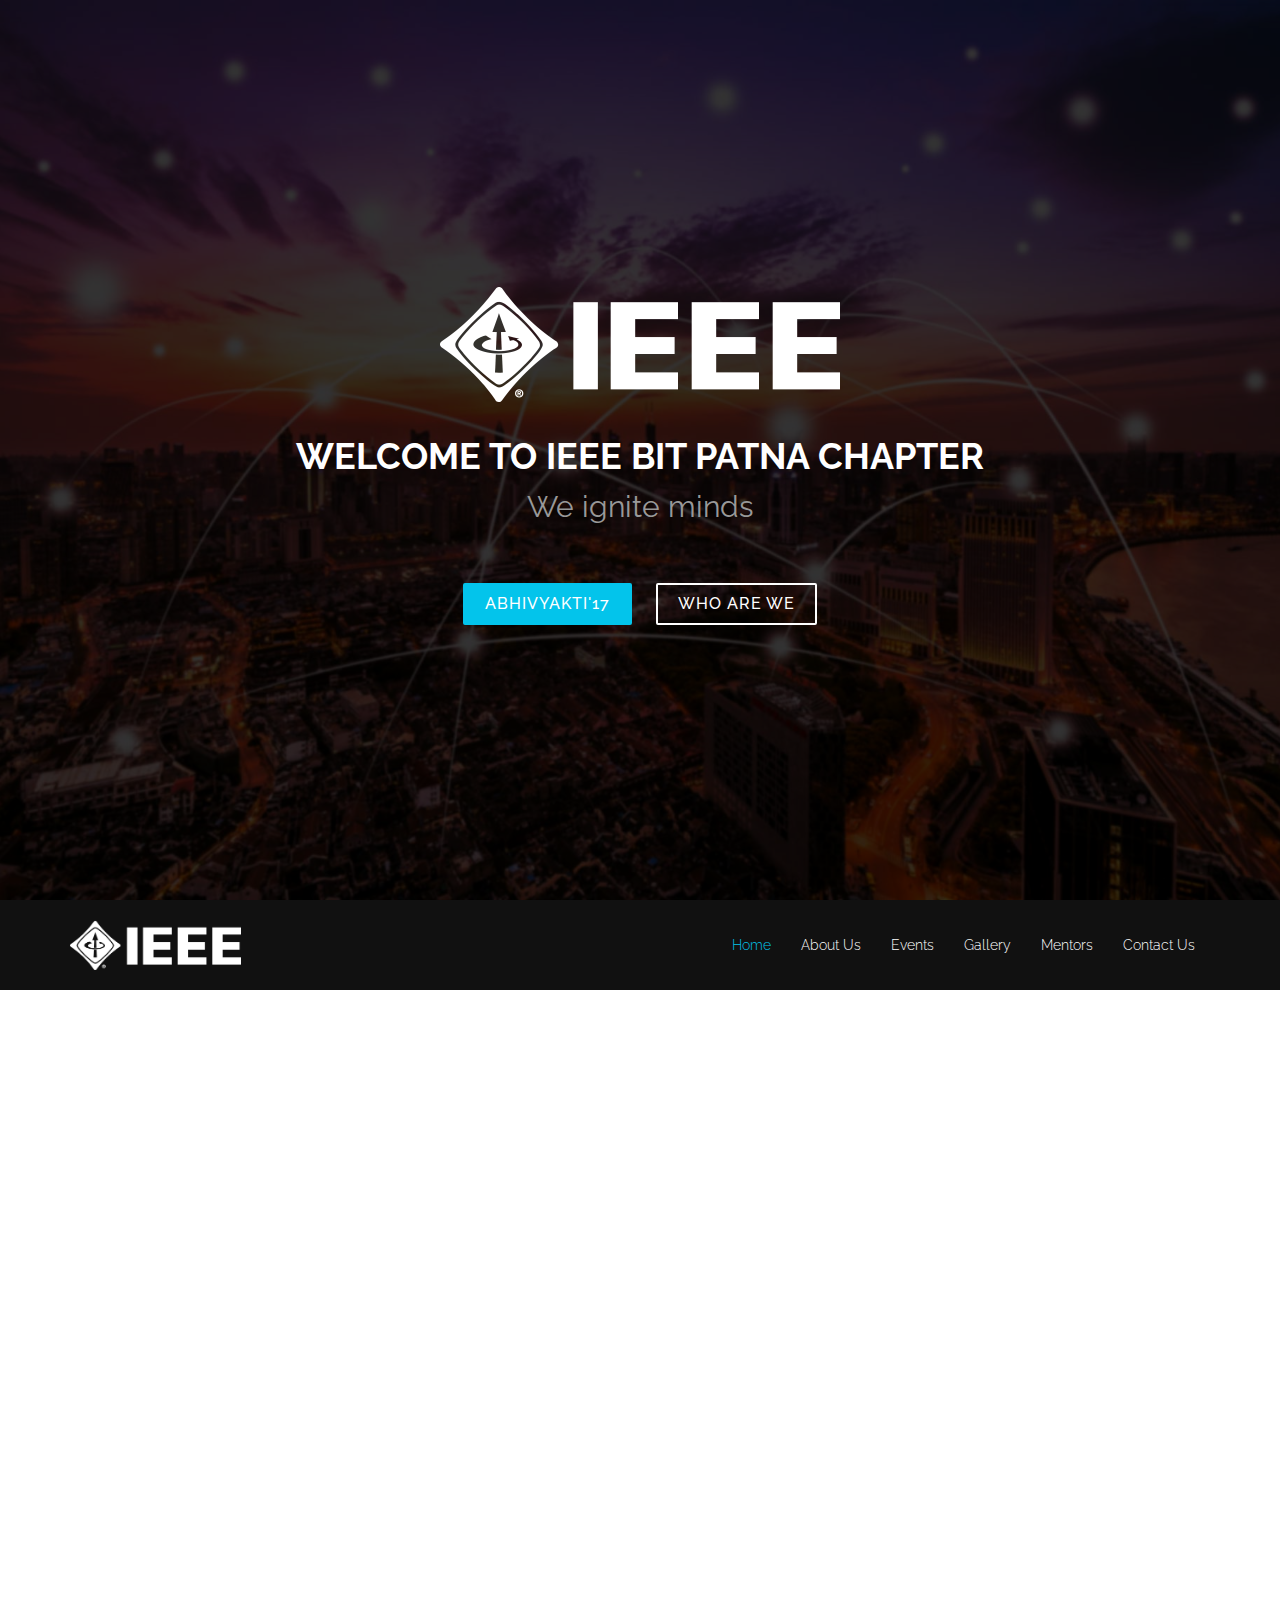
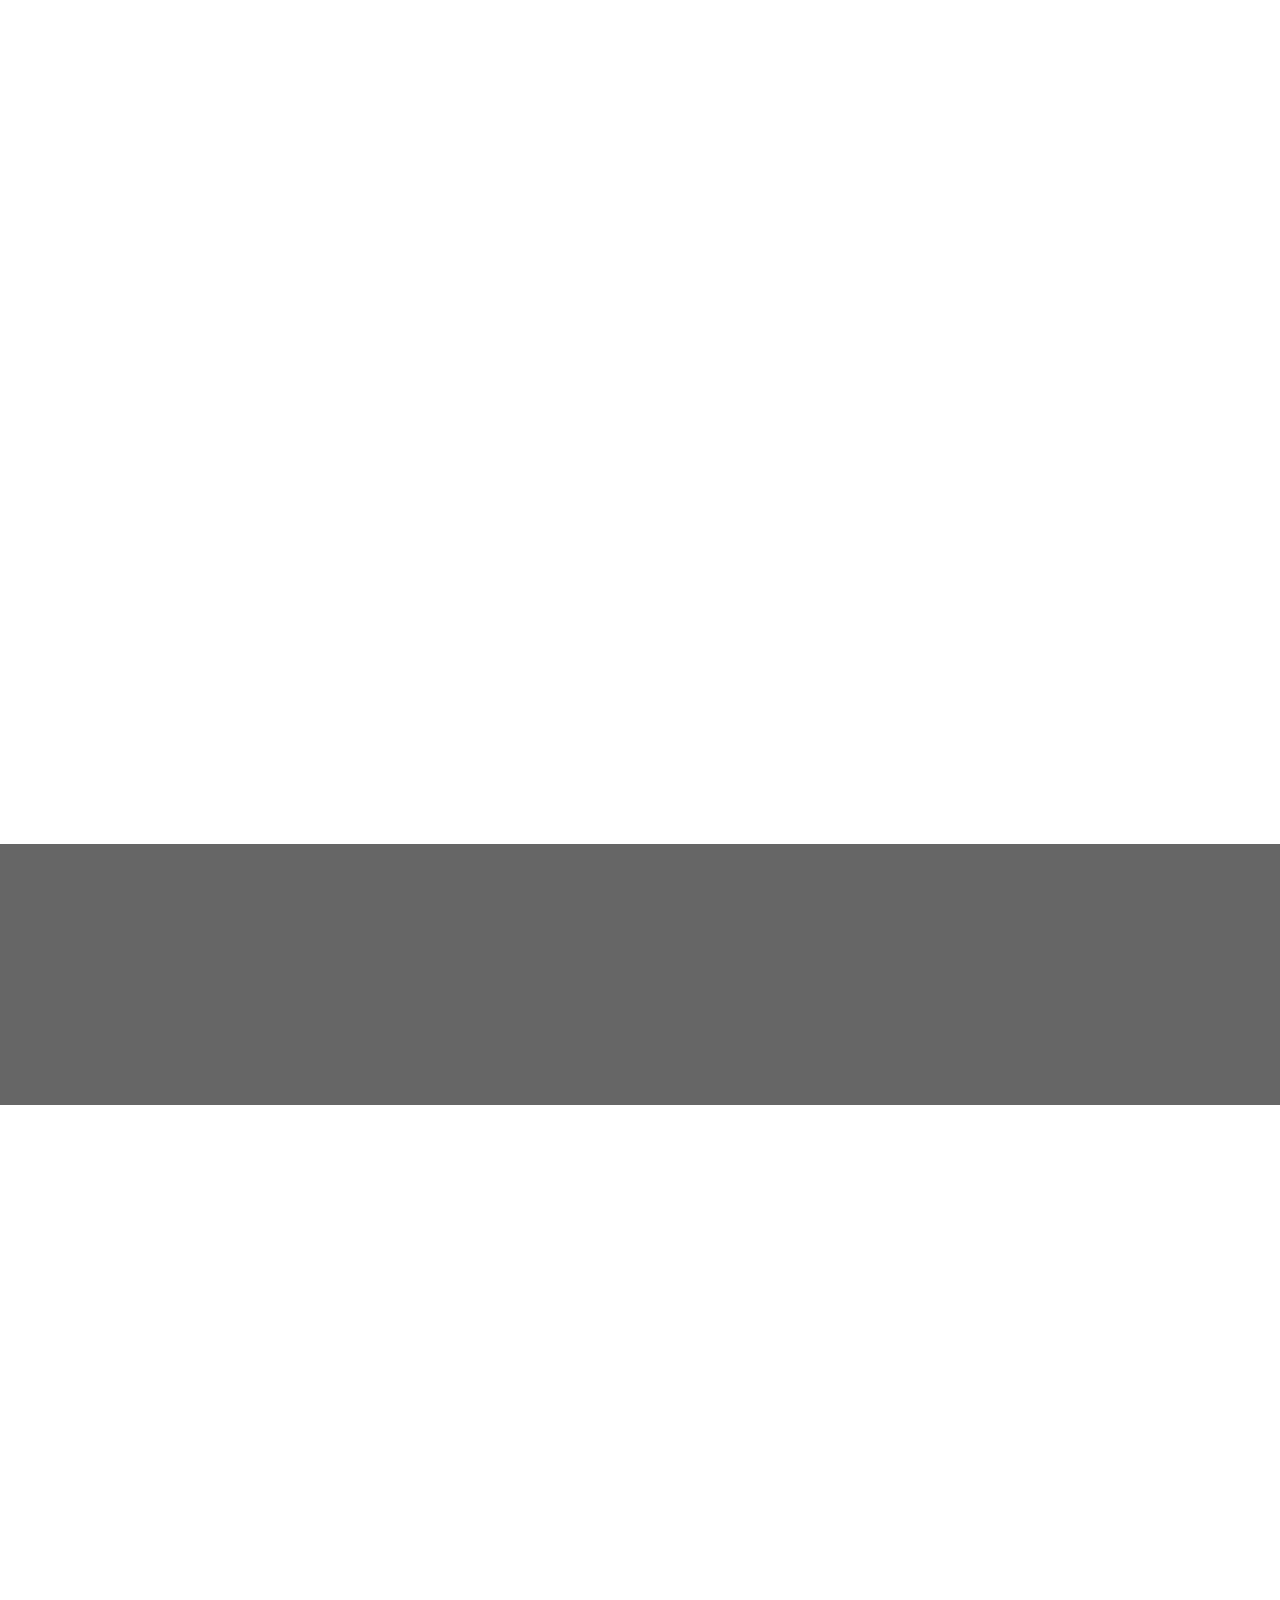
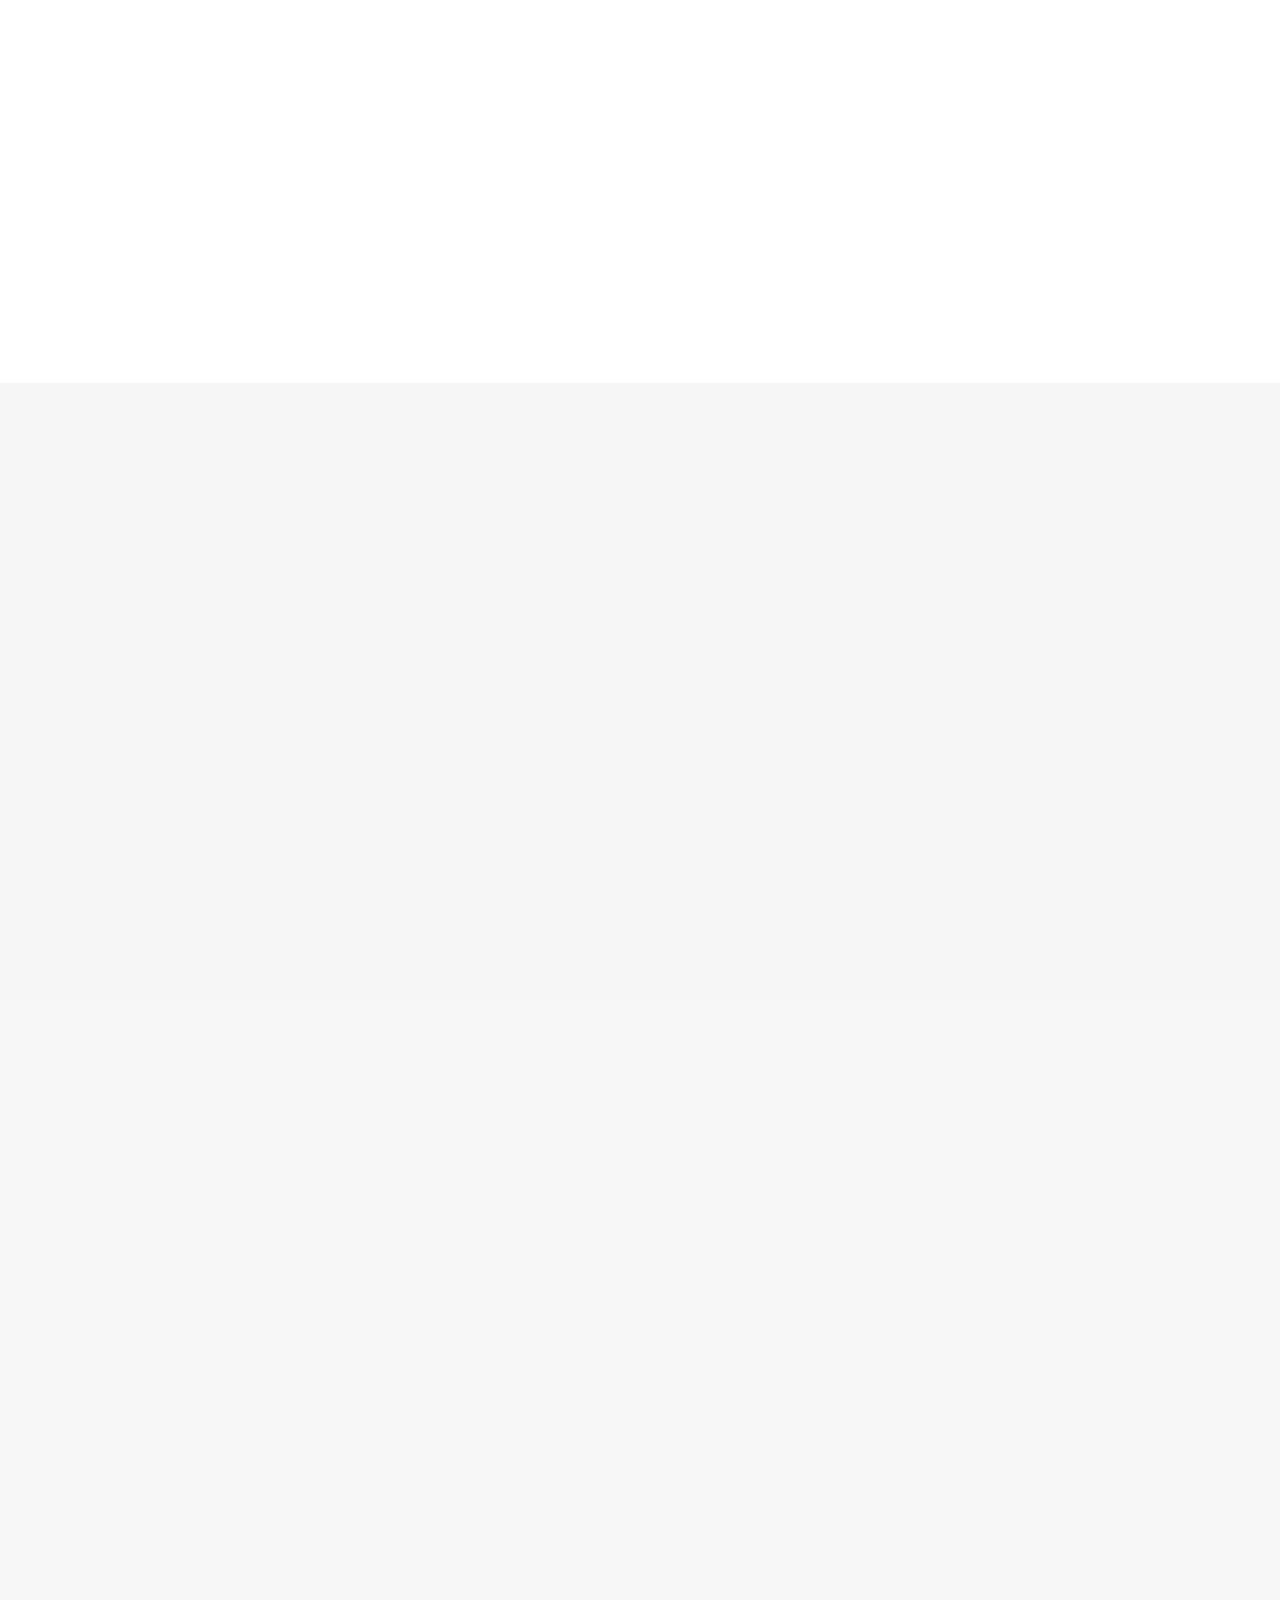
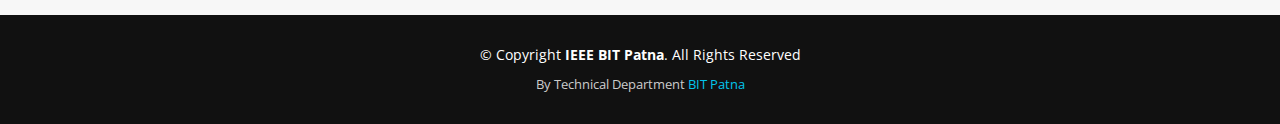
==== src/index.html @ c611e37e "Pre release IEEE website without database" ====
<!DOCTYPE html>
<html lang="en">
<head>
  <meta charset="utf-8">
  <title>IEEE BIT PATNA </title>
  <link rel='icon' href="img/bitlogo.png">
  <meta content="width=device-width, initial-scale=1.0" name="viewport">
  <meta content="" name="keywords">
  <meta content="" name="description">
    
  <meta property="og:title" content="">
  <meta property="og:image" content="">
  <meta property="og:url" content="">
  <meta property="og:site_name" content="">
  <meta property="og:description" content="">
  
  <meta name="twitter:card" content="summary">
  <meta name="twitter:site" content="">
  <meta name="twitter:title" content="">
  <meta name="twitter:description" content="">
  <meta name="twitter:image" content="">
  
  <link href="favicon.ico" rel="shortcut icon">
  
  <link href="https://fonts.googleapis.com/css?family=Open+Sans:300,300i,400,400i,700,700i|Raleway:300,400,500,700,800" rel="stylesheet"> 
  
  <link href="lib/bootstrap/css/bootstrap.min.css" rel="stylesheet">
  
  <link href="lib/font-awesome/css/font-awesome.min.css" rel="stylesheet">
  <link href="lib/animate-css/animate.min.css" rel="stylesheet">
  
  <link href="css/style.css" rel="stylesheet">

  <script>
function myFunction() {
    alert("Sorry! We are facing some technical issues.");
}
</script>
  
</head>

<body>
  <div id="preloader"></div>
  
  <section id="hero">
    <div class="hero-container">
      <div class="wow fadeIn">
        <div class="hero-logo">
          <img class="" src="img/logo.png" alt="IEEE BIT Patna">
        </div>
        
        <h1>Welcome to IEEE BIT Patna Chapter</h1>
        <h2>We <span class="rotating">ignite minds, innovate ideas, create solutions, develop technology</span></h2>
      <div class="actions">
        <a href="#services" class="btn-get-started">Abhivyakti'17</a>
        <a href="#about" class="btn-services">Who are we</a>
      </div>
            </div>
          </div>
        </section>
      
        
        <header id="header">
          <div class="container">
          
            <div id="logo" class="pull-left">
      <a href="#hero"><img src="img/logo.png" alt="" title="" /></img></a>
            </div>
      
            <nav id="nav-menu-container">
      <ul class="nav-menu">
        <li class="menu-active"><a href="#hero">Home</a></li>
        <li><a href="#about">About Us</a></li>
        <li><a href="#services">Events</a></li>
        <li><a href="#portfolio">Gallery</a></li>
        <li><a href="#testimonials">Mentors</a></li>
        <li><a href="#contact">Contact Us</a></li>
      </ul>
            </nav>
          </div>
        </header>
          
        <section id="about">
          <div class="container wow fadeInUp">
            <div class="row">
      <div class="col-md-12">
        <h3 class="section-title">About Us</h3>
        <div class="section-title-divider"></div>
        <p class="section-description">IEEE is world's largest Technical Professional Organisation for the advancement of Technology.</p>
      </div>
            </div>
          </div>
          <div class="container about-container wow fadeInUp">
            <div class="row">
      <div class="col-md-6 col-md-push-6 about-content">
        <h2 class="about-title">We provide platform for innovations</h2>
       <p class="about-text">
          The Institute of Electrical and Electronics Engineers is a professional association with its corporate office in New York City and its operations center in Piscataway, New Jersey.It was found in 1884.
        </p>
        <p class="about-text">
          By the early 21st Century, IEEE served its members and their interests with 38 societies; 130 journals, transactions and magazines; more 300 conferences annually; and 900 active standards.
          </p>
        <p class="about-text">
        Publications and educational programs were delivered online, as were member services such as renewal and elections. By 2009, IEEE had 380,000 members in 160 countries, with 44.5 percent outside of the country where it was founded a century and a quarter before. Through its worldwide network of geographical units, publications, web services, and conferences, IEEE remains the world's leading professional association for the advancement of technology. 
        </p>
      </div>
            </div>
          </div>
        </section>
      
        <section id="services">
          <div class="container wow fadeInUp">
            <div class="row">
      <div class="col-md-12">
        <h3 class="section-title">Abhivyakti'17</h3>
        <div class="section-title-divider"></div>
        <p class="section-description">Improve your knowledge with our interactive events</p>
      </div>
            </div>
      
           <div class="row">
      <div class="col-md-4 service-item">
        <div class="service-icon"><i class="fa fa-desktop"></i></div>
        <h4 class="service-title"><a href="./events/poster.html" target="_blank">Présentation par affiche</a></h4>
        <p class="service-description">Poster Presentation</p>
      </div>
      <div class="col-md-4 service-item">
        <div class="service-icon"><i class="fa fa-bar-chart"></i></div>
        <h4 class="service-title"><a href="./events/app.html" target="_blank">Presentation d'application</a></h4>
        <p class="service-description">App Presentation</p>
      </div>
      <div class="col-md-4 service-item">
        <div class="service-icon"><i class="fa fa-paper-plane"></i></div>
        <h4 class="service-title"><a href="./events/multisim.html" target="_blank">Multisim / Réalisation de circuits</a></h4>
        <p class="service-description">Multisim/Circuit Realisation</p>
      </div>
      <div class="col-md-4 service-item">
        <div class="service-icon"><i class="fa fa-photo"></i></div>
        <h4 class="service-title"><a href="./events/video.html" target="_blank">Présentation Video</a></h4>
        <p class="service-description">Video Presentation</p>
      </div>
      <div class="col-md-4 service-item">
        <div class="service-icon"><i class="fa fa-road"></i></div>
        <h4 class="service-title"><a href="./events/code.html" target="_blank">Concours de codage</a></h4>
        <p class="service-description">Coding Competition</p>
      </div>
      <div class="col-md-4 service-item">
        <div class="service-icon"><i class="fa fa-paper-plane"></i></div>
        <h4 class="service-title"><a href="./events/case.html" target="_blank">Concours d'étude de cas</a></h4>
        <p class="service-description">Case Study</p>
      </div>
      <div class="col-md-4 service-item">
        <div class="service-icon"><i class="fa fa-photo"></i></div>
        <h4 class="service-title"><a href="./events/death.html" target="_blank">Course de la mort</a></h4>
        <p class="service-description">Death Race</p>
      </div>
      <div class="col-md-4 service-item">
        <div class="service-icon"><i class="fa fa-road"></i></div>
        <h4 class="service-title"><a href="./events/matlab.html" target="_blank">Concours de Matlab</a></h4>
        <p class="service-description">Matlab Competition</p>
      </div>
      <div class="col-md-4 service-item">
        <div class="service-icon"><i class="fa fa-paper-plane"></i></div>
        <h4 class="service-title"><a href="./events/quiz.html" target="_blank">Concours de quiz</a></h4>
        <p class="service-description">Quiz Competition</p>
      </div>
      <div class="col-md-4 service-item">
        <div class="service-icon"><i class="fa fa-photo"></i></div>
        <h4 class="service-title"><a href="./events/discussion.html" target="_blank">Discussion de groupe</a></h4>
        <p class="service-description">Group Discussion</p>
      </div>
      <div class="col-md-4 service-item">
        <div class="service-icon"><i class="fa fa-road"></i></div>
        <h4 class="service-title"><a href="./events/papier.html" target="_blank">Présentation papier</a></h4>
        <p class="service-description">Paper Presentation</p>
      </div>
      <div class="col-md-4 service-item">
        <div class="service-icon"><i class="fa fa-paper-plane"></i></div>
        <h4 class="service-title"><a href="./events/photo.html" target="_blank">Présentation Photo</a></h4>
        <p class="service-description">Photo Presentation</p>
      </div>
            </div>
          </div>  
        </section>
          
        <section id="subscribe">
          <div class="container wow fadeInUp">
            <div class="row">
      <div class="col-md-8">
        <h3 class="subscribe-title">Explore BIT Patna</h3>
        <p class="subscribe-text">Curious about us !!! Come and do some brainstroming with us. </p>
      </div>
      <div class="col-md-4 subscribe-btn-container">
        <a class="subscribe-btn" target="_blank" href="https://www.google.co.in/maps/dir/''/bit+patna/data=!4m5!4m4!1m0!1m2!1m1!1s0x39ed57e9cdad8b55:0xb6416f459e4204d2?sa=X&ved=0ahUKEwiw7O7JypDWAhVEqY8KHW7SB5gQ9RcIkAEwDw">Visit us</a>
      </div>
            </div>
          </div>
        </section> 
    
  <section id="portfolio">
    <div class="container wow fadeInUp">
      <div class="row">
        <div class="col-md-12">
          <h3 class="section-title">GALLERY</h3>
          <div class="section-title-divider"></div>
          <p class="section-description">IEEE student Chapter has organised various events in B.I.T Patna.<</p>
        </div>
      </div>
      
      <div class="row">
        <div class="col-md-3">
          <a class="portfolio-item" style="background-image: url(img/portfolio-1.jpg);" href="https://www.facebook.com/ieeebitp/" target="_blank">
            <div class="details">
              <h4>Abhivyakti'15</h4>
              <span>View more</span>
            </div>
          </a>
        </div>
        
        <div class="col-md-3">
          <a class="portfolio-item" style="background-image: url(img/portfolio-2.jpg);" href="https://www.facebook.com/ieeebitp/" target="_blank">
            <div class="details">
              <h4>Abhivyakti'15</h4>
              <span>View more</span>
            </div>
          </a>
        </div>
        
        <div class="col-md-3">
          <a class="portfolio-item" style="background-image: url(img/portfolio-3.jpg);" href="https://www.facebook.com/ieeebitp/" target="_blank">
            <div class="details">
              <h4>Abhivyakti'15</h4>
              <span>View more</span>
            </div>
          </a>
        </div>
        
        <div class="col-md-3">
          <a class="portfolio-item" style="background-image: url(img/portfolio-4.jpg);" href="https://www.facebook.com/ieeebitp/" target="_blank">
            <div class="details">
              <h4>Abhivyakti'15</h4>
              <span>View more</span>
            </div>
          </a>
        </div>
        
        <div class="col-md-3">
          <a class="portfolio-item" style="background-image: url(img/portfolio-5.jpg);" href="https://www.facebook.com/ieeebitp/" target="_blank">
            <div class="details">
              <h4>Abhivyakti'15</h4>
              <span>View more</span>
            </div>
          </a>
        </div>
        
        <div class="col-md-3">
          <a class="portfolio-item" style="background-image: url(img/portfolio-6.jpg);" href="https://www.facebook.com/ieeebitp/" target="_blank">
            <div class="details">
              <h4>Abhivyakti'15</h4>
              <span>View more</span>
            </div>
          </a>
        </div>
        
        <div class="col-md-3">
          <a class="portfolio-item" style="background-image: url(img/portfolio-7.jpg);" href="https://www.facebook.com/ieeebitp/" target="_blank">
            <div class="details">
              <h4>Abhivyakti'15</h4>
              <span>View more</span>
            </div>
          </a>
        </div>
        
        <div class="col-md-3">
          <a class="portfolio-item" style="background-image: url(img/portfolio-8.jpg);" href="https://www.facebook.com/ieeebitp/" target="_blank">
            <div class="details">
              <h4>Abhivyakti'15</h4>
              <span>View more</span>
            </div>
          </a>
        </div>
        
      </div>
    </div>
  </section>
    
  <section id="testimonials">
    <div class="container wow fadeInUp">
      <div class="row">
        <div class="col-md-12">
          <h3 class="section-title">Our Mentor</h3>
          <div class="section-title-divider"></div>
          <p class="section-description">The faculties behind this entire chapter</p>
        </div>
      </div>
      
     <div class="row">
        <div class="col-md-3">
          <div class="profile">
            <div class="pic"><img src="img/client-1.jpg" alt=""></div>
            <h4>Prashant Kumar</h4>
            <span>Team Mentor</span>
          </div>
        </div>
        <div class="col-md-9">
          <div class="quote">
            <b><img src="img/quote_sign_left.png" alt=""></b> We strongly believe that technology should be used to break the stereotypes for students to create new oppurtunities.            <small><img src="img/quote_sign_right.png" alt=""></small>
          </div>
        </div>
      </div>
      
     <!--  <div class="row">
       <div class="col-md-9">
         <div class="quote">
           <b><img src="img/quote_sign_left.png" alt=""></b> IEEE is the best organisation for technical development of students and all students should be a part of this. <small><img src="img/quote_sign_right.png" alt=""></small>
         </div>
       </div>
       <div class="col-md-3">
         <div class="profile">
           <div class="pic"><img src="img/client-1.jpg" alt=""></div>
           <h4>Mentor 2</h4>
           <span>Mentor</span>
         </div>
       </div>
     
     </div>
      <div class="row">
       <div class="col-md-3">
         <div class="profile">
           <div class="pic"><img src="img/client-1.jpg" alt=""></div>
           <h4>Mentor 3</h4>
           <span>Mentor</span>
         </div>
       </div>
       <div class="col-md-9">
         <div class="quote">
           <b><img src="img/quote_sign_left.png" alt=""></b> We believe in skills more than the theoretical knowledge and encourage students to explore their field of intrest.<small><img src="img/quote_sign_right.png" alt=""></small>
         </div>
       </div>
     </div>  -->
      
    </div>
  </section>
   
<!--   <section id="team">
  <div class="container wow fadeInUp">
    <div class="row">
      <div class="col-md-12">
        <h3 class="section-title">Our Team</h3>
        <div class="section-title-divider"></div>
        <p class="section-description">These are the active members of IEEE student chapter</p>
      </div>
    </div>
    
    <div class="row">
      <div class="col-md-2">
        <div class="member">
          <div class="pic"><img src="img/team.png" alt=""></div>
          <h4>member</h4>
          <span>Post</span>
          <div class="social">
            <a href=""><i class="fa fa-twitter"></i></a>
            <a href=""><i class="fa fa-facebook"></i></a>
            <a href=""><i class="fa fa-google-plus"></i></a>
            <a href=""><i class="fa fa-linkedin"></i></a>
          </div>
        </div>
      </div>
      
      <div class="col-md-2">
        <div class="member">
          <div class="pic"><img src="img/team.png" alt=""></div>
          <h4>member</h4>
          <span>Post</span>
          <div class="social">
            <a href=""><i class="fa fa-twitter"></i></a>
            <a href=""><i class="fa fa-facebook"></i></a>
            <a href=""><i class="fa fa-google-plus"></i></a>
            <a href=""><i class="fa fa-linkedin"></i></a>
          </div>
        </div>
      </div>
      
      <div class="col-md-2">
        <div class="member">
          <div class="pic"><img src="img/team.png" alt=""></div>
          <h4>member</h4>
          <span>Post</span>
          <div class="social">
            <a href=""><i class="fa fa-twitter"></i></a>
            <a href=""><i class="fa fa-facebook"></i></a>
            <a href=""><i class="fa fa-google-plus"></i></a>
            <a href=""><i class="fa fa-linkedin"></i></a>
          </div>
        </div>
      </div>
      
      <div class="col-md-2">
        <div class="member">
          <div class="pic"><img src="img/team.png" alt=""></div>
          <h4>member</h4>
          <span>Post</span>
          <div class="social">
            <a href=""><i class="fa fa-twitter"></i></a>
            <a href=""><i class="fa fa-facebook"></i></a>
            <a href=""><i class="fa fa-google-plus"></i></a>
            <a href=""><i class="fa fa-linkedin"></i></a>
          </div>
        </div>
      </div>
        <div class="col-md-2">
        <div class="member">
          <div class="pic"><img src="img/team.png" alt=""></div>
          <h4>member</h4>
          <span>Post</span>
          <div class="social">
            <a href=""><i class="fa fa-twitter"></i></a>
            <a href=""><i class="fa fa-facebook"></i></a>
            <a href=""><i class="fa fa-google-plus"></i></a>
            <a href=""><i class="fa fa-linkedin"></i></a>
          </div>
        </div>
      </div>
        <div class="col-md-2">
        <div class="member">
          <div class="pic"><img src="img/team.png" alt=""></div>
          <h4>member</h4>
          <span>Post</span>
          <div class="social">
            <a href=""><i class="fa fa-twitter"></i></a>
            <a href=""><i class="fa fa-facebook"></i></a>
            <a href=""><i class="fa fa-google-plus"></i></a>
            <a href=""><i class="fa fa-linkedin"></i></a>
          </div>
        </div>
      </div>
      
    </div>  

    
    <div class="row">
      <div class="col-md-2">
        <div class="member">
          <div class="pic"><img src="img/team.png" alt=""></div>
          <h4>member</h4>
          <span>Post</span>
          <div class="social">
            <a href=""><i class="fa fa-twitter"></i></a>
            <a href=""><i class="fa fa-facebook"></i></a>
            <a href=""><i class="fa fa-google-plus"></i></a>
            <a href=""><i class="fa fa-linkedin"></i></a>
          </div>
        </div>
      </div>
      
      <div class="col-md-2">
        <div class="member">
          <div class="pic"><img src="img/team.png" alt=""></div>
          <h4>member</h4>
          <span>Post</span>
          <div class="social">
            <a href=""><i class="fa fa-twitter"></i></a>
            <a href=""><i class="fa fa-facebook"></i></a>
            <a href=""><i class="fa fa-google-plus"></i></a>
            <a href=""><i class="fa fa-linkedin"></i></a>
          </div>
        </div>
      </div>
      
      <div class="col-md-2">
        <div class="member">
          <div class="pic"><img src="img/team.png" alt=""></div>
          <h4>member</h4>
          <span>Post</span>
          <div class="social">
            <a href=""><i class="fa fa-twitter"></i></a>
            <a href=""><i class="fa fa-facebook"></i></a>
            <a href=""><i class="fa fa-google-plus"></i></a>
            <a href=""><i class="fa fa-linkedin"></i></a>
          </div>
        </div>
      </div>
      
      <div class="col-md-2">
        <div class="member">
          <div class="pic"><img src="img/team.png" alt=""></div>
          <h4>member</h4>
          <span>Post</span>
          <div class="social">
            <a href=""><i class="fa fa-twitter"></i></a>
            <a href=""><i class="fa fa-facebook"></i></a>
            <a href=""><i class="fa fa-google-plus"></i></a>
            <a href=""><i class="fa fa-linkedin"></i></a>
          </div>
        </div>
      </div>
        <div class="col-md-2">
        <div class="member">
          <div class="pic"><img src="img/team.png" alt=""></div>
          <h4>member</h4>
          <span>Post</span>
          <div class="social">
            <a href=""><i class="fa fa-twitter"></i></a>
            <a href=""><i class="fa fa-facebook"></i></a>
            <a href=""><i class="fa fa-google-plus"></i></a>
            <a href=""><i class="fa fa-linkedin"></i></a>
          </div>
        </div>
      </div>
        <div class="col-md-2">
        <div class="member">
          <div class="pic"><img src="img/team.png" alt=""></div>
          <h4>member</h4>
          <span>Post</span>
          <div class="social">
            <a href=""><i class="fa fa-twitter"></i></a>
            <a href=""><i class="fa fa-facebook"></i></a>
            <a href=""><i class="fa fa-google-plus"></i></a>
            <a href=""><i class="fa fa-linkedin"></i></a>
          </div>
        </div>
      </div>
      
    </div>  

      
       
    <div class="row">
      <div class="col-md-2">
        <div class="member">
          <div class="pic"><img src="img/team.png" alt=""></div>
          <h4>member</h4>
          <span>Post</span>
          <div class="social">
            <a href=""><i class="fa fa-twitter"></i></a>
            <a href=""><i class="fa fa-facebook"></i></a>
            <a href=""><i class="fa fa-google-plus"></i></a>
            <a href=""><i class="fa fa-linkedin"></i></a>
          </div>
        </div>
      </div>
      
      <div class="col-md-2">
        <div class="member">
          <div class="pic"><img src="img/team.png" alt=""></div>
          <h4>member</h4>
          <span>Post</span>
          <div class="social">
            <a href=""><i class="fa fa-twitter"></i></a>
            <a href=""><i class="fa fa-facebook"></i></a>
            <a href=""><i class="fa fa-google-plus"></i></a>
            <a href=""><i class="fa fa-linkedin"></i></a>
          </div>
        </div>
      </div>
      
      <div class="col-md-2">
        <div class="member">
          <div class="pic"><img src="img/team.png" alt=""></div>
          <h4>member</h4>
          <span>Post</span>
          <div class="social">
            <a href=""><i class="fa fa-twitter"></i></a>
            <a href=""><i class="fa fa-facebook"></i></a>
            <a href=""><i class="fa fa-google-plus"></i></a>
            <a href=""><i class="fa fa-linkedin"></i></a>
          </div>
        </div>
      </div>
      
      <div class="col-md-2">
        <div class="member">
          <div class="pic"><img src="img/team.png" alt=""></div>
          <h4>member</h4>
          <span>Post</span>
          <div class="social">
            <a href=""><i class="fa fa-twitter"></i></a>
            <a href=""><i class="fa fa-facebook"></i></a>
            <a href=""><i class="fa fa-google-plus"></i></a>
            <a href=""><i class="fa fa-linkedin"></i></a>
          </div>
        </div>
      </div>
        <div class="col-md-2">
        <div class="member">
          <div class="pic"><img src="img/team.png" alt=""></div>
          <h4>member</h4>
          <span>Post</span>
          <div class="social">
            <a href=""><i class="fa fa-twitter"></i></a>
            <a href=""><i class="fa fa-facebook"></i></a>
            <a href=""><i class="fa fa-google-plus"></i></a>
            <a href=""><i class="fa fa-linkedin"></i></a>
          </div>
        </div>
      </div>
        <div class="col-md-2">
        <div class="member">
          <div class="pic"><img src="img/team.png" alt=""></div>
          <h4>member</h4>
          <span>Post</span>
          <div class="social">
            <a href=""><i class="fa fa-twitter"></i></a>
            <a href=""><i class="fa fa-facebook"></i></a>
            <a href=""><i class="fa fa-google-plus"></i></a>
            <a href=""><i class="fa fa-linkedin"></i></a>
          </div>
        </div>
      </div>
      
    </div>  

      
       
    <div class="row">
      <div class="col-md-2">
        <div class="member">
          <div class="pic"><img src="img/team.png" alt=""></div>
          <h4>member</h4>
          <span>Post</span>
          <div class="social">
            <a href=""><i class="fa fa-twitter"></i></a>
            <a href=""><i class="fa fa-facebook"></i></a>
            <a href=""><i class="fa fa-google-plus"></i></a>
            <a href=""><i class="fa fa-linkedin"></i></a>
          </div>
        </div>
      </div>
      
      <div class="col-md-2">
        <div class="member">
          <div class="pic"><img src="img/team.png" alt=""></div>
          <h4>member</h4>
          <span>Post</span>
          <div class="social">
            <a href=""><i class="fa fa-twitter"></i></a>
            <a href=""><i class="fa fa-facebook"></i></a>
            <a href=""><i class="fa fa-google-plus"></i></a>
            <a href=""><i class="fa fa-linkedin"></i></a>
          </div>
        </div>
      </div>
      
      <div class="col-md-2">
        <div class="member">
          <div class="pic"><img src="img/team.png" alt=""></div>
          <h4>member</h4>
          <span>Post</span>
          <div class="social">
            <a href=""><i class="fa fa-twitter"></i></a>
            <a href=""><i class="fa fa-facebook"></i></a>
            <a href=""><i class="fa fa-google-plus"></i></a>
            <a href=""><i class="fa fa-linkedin"></i></a>
          </div>
        </div>
      </div>
      
      <div class="col-md-2">
        <div class="member">
          <div class="pic"><img src="img/team.png" alt=""></div>
          <h4>member</h4>
          <span>Post</span>
          <div class="social">
            <a href=""><i class="fa fa-twitter"></i></a>
            <a href=""><i class="fa fa-facebook"></i></a>
            <a href=""><i class="fa fa-google-plus"></i></a>
            <a href=""><i class="fa fa-linkedin"></i></a>
          </div>
        </div>
      </div>
        <div class="col-md-2">
        <div class="member">
          <div class="pic"><img src="img/team.png" alt=""></div>
          <h4>member</h4>
          <span>Post</span>
          <div class="social">
            <a href=""><i class="fa fa-twitter"></i></a>
            <a href=""><i class="fa fa-facebook"></i></a>
            <a href=""><i class="fa fa-google-plus"></i></a>
            <a href=""><i class="fa fa-linkedin"></i></a>
          </div>
        </div>
      </div>
        <div class="col-md-2">
        <div class="member">
          <div class="pic"><img src="img/team.png" alt=""></div>
          <h4>member</h4>
          <span>Post</span>
          <div class="social">
            <a href=""><i class="fa fa-twitter"></i></a>
            <a href=""><i class="fa fa-facebook"></i></a>
            <a href=""><i class="fa fa-google-plus"></i></a>
            <a href=""><i class="fa fa-linkedin"></i></a>
          </div>
        </div>
      </div>
      
    </div>  

      
  </div>
</section> -->
  <section id="contact">
    <div class="container wow fadeInUp">
      <div class="row">
        <div class="col-md-12">
          <h3 class="section-title">Contact Us</h3>
          <div class="section-title-divider"></div>
          <p class="section-description">You may contact us at :</p>
        </div>
      </div>
      
      <div class="row">
        <div class="col-md-3 col-md-push-2">
          <div class="info">
            <div>
              <i class="fa fa-map-marker"></i>
              <p>Birla Institiue of Technology<br>Patna, Bihar 800014</p>
            </div>
            
            <div>
              <i class="fa fa-envelope"></i>
              <p>bitpatna@bitmesra.ac.in</p>
            </div>
            
            <div>
              <i class="fa fa-phone"></i>
              <p>0612 222 3538</p>
            </div>
            
          </div>
        </div>
        
        <div class="col-md-5 col-md-push-2">
          <div class="form">
            <div id="sendmessage">Your message has been sent. Thank you!</div>
            <div id="errormessage"></div>
            <form action="" method="post" role="form" class="contactForm">
                <div class="form-group">
                  <input type="text" name="name" class="form-control" id="name" placeholder="Your Name" data-rule="minlen:4" data-msg="Please enter at least 4 chars" />
                  <div class="validation"></div>
                </div>
                <div class="form-group">
                  <input type="email" class="form-control" name="email" id="email" placeholder="Your Email" data-rule="email" data-msg="Please enter a valid email" />
                  <div class="validation"></div>
                </div>
                <div class="form-group">
                  <input type="text" class="form-control" name="subject" id="subject" placeholder="Subject" data-rule="minlen:4" data-msg="Please enter at least 8 chars of subject" />
                  <div class="validation"></div>
                </div>
                <div class="form-group">
                  <textarea class="form-control" name="message" rows="5" data-rule="required" data-msg="Please write something for us" placeholder="Message"></textarea>
                  <div class="validation"></div>
                </div>
                <div class="text-center"><button type="submit" onclick="myFunction()">Send Message</button></div>
            </form>
          </div>
        </div>
        
      </div>
    </div>
  </section>
 
  <footer id="footer">
      <div class="container">
        <div class="row">
          <div class="col-md-12">
            <div class="copyright">
              &copy; Copyright <strong>IEEE BIT Patna</strong>. All Rights Reserved
            </div>
            <div class="credits">
              By Technical Department<a href="https://bitmesra.ac.in/BIT_Mesra?cid=8&pid=H" target="_blank"> BIT Patna</a>
            </div>
          </div>
        </div>
      </div>
  </footer>
  
  <a href="#" class="back-to-top"><i class="fa fa-chevron-up"></i></a>
    
  <script src="lib/jquery/jquery.min.js"></script>
  <script src="lib/bootstrap/js/bootstrap.min.js"></script>
  <script src="lib/superfish/hoverIntent.js"></script>
  <script src="lib/superfish/superfish.min.js"></script>
  <script src="lib/morphext/morphext.min.js"></script>
  <script src="lib/wow/wow.min.js"></script>
  <script src="lib/stickyjs/sticky.js"></script>
  <script src="lib/easing/easing.js"></script>
  
  <script src="js/custom.js"></script>
  
  <script src="contactform/contactform.js"></script>
  
    
</body>
</html>
---- src/css/style.css ----
/*--------------------------------------------------------------
# General
--------------------------------------------------------------*/
body {
  background: #fff;
  color: #666666;
  font-family: "Open Sans", sans-serif;
}

a {
  color: #03C4EB;
  transition: 0.5s;
}

a:hover, a:active, a:focus {
  color: #03c5ec;
  outline: none;
  text-decoration: none;
}

p {
  padding: 0;
  margin: 0 0 30px 0;
}

h1, h2, h3, h4, h5, h6 {
  font-family: "Raleway", sans-serif;
  font-weight: 400;
  margin: 0 0 20px 0;
  padding: 0;
}

/* Prelaoder */
#preloader {
  position: fixed;
  left: 0;
  top: 0;
  z-index: 999;
  width: 100%;
  height: 100%;
  overflow: visible;
  background: #fff url("../img/preloader.svg") no-repeat center center;
}

/* Back to top button */
.back-to-top {
  position: fixed;
  display: none;
  background: rgba(0, 0, 0, 0.2);
  color: #fff;
  padding: 6px 12px 9px 12px;
  font-size: 16px;
  border-radius: 2px;
  right: 15px;
  bottom: 15px;
  transition: background 0.5s;
}

@media (max-width: 768px) {
  .back-to-top {
    bottom: 15px;
  }
}

.back-to-top:focus {
  background: rgba(0, 0, 0, 0.2);
  color: #fff;
  outline: none;
}

.back-to-top:hover {
  background: #03C4EB;
  color: #fff;
}

/*--------------------------------------------------------------
# Welcome
--------------------------------------------------------------*/
#hero {
  display: table;
  width: 100%;
  height: 100vh;
  background: url(../img/hero-bg.jpg) top center fixed;
  background-size: cover;
}

#hero .hero-logo {
  margin: 20px;
}

#hero .hero-logo img {
  max-width: 100%;
}

#hero .hero-container {
  background: rgba(0, 0, 0, 0.8);
  display: table-cell;
  margin: 0;
  padding: 0;
  text-align: center;
  vertical-align: middle;
}

#hero h1 {
  margin: 30px 0 10px 0;
  font-weight: 700;
  line-height: 48px;
  text-transform: uppercase;
  color: #fff;
}

@media (max-width: 768px) {
  #hero h1 {
    font-size: 28px;
    line-height: 36px;
  }
}

#hero h2 {
  color: #999;
  margin-bottom: 50px;
}

@media (max-width: 768px) {
  #hero h2 {
    font-size: 24px;
    line-height: 26px;
    margin-bottom: 30px;
  }
  #hero h2 .rotating {
    display: block;
  }
}

#hero .rotating > .animated {
  display: inline-block;
}

#hero .actions a {
  font-family: "Raleway", sans-serif;
  text-transform: uppercase;
  font-weight: 500;
  font-size: 16px;
  letter-spacing: 1px;
  display: inline-block;
  padding: 8px 20px;
  border-radius: 2px;
  transition: 0.5s;
  margin: 10px;
}

#hero .btn-get-started {
  background: #03C4EB;
  border: 2px solid #03C4EB;
  color: #fff;
}

#hero .btn-get-started:hover {
  background: none;
  border: 2px solid #fff;
  color: #fff;
}

#hero .btn-services {
  border: 2px solid #fff;
  color: #fff;
}

#hero .btn-services:hover {
  background: #03C4EB;
  border: 2px solid #03C4EB;
}

/*--------------------------------------------------------------
# Header
--------------------------------------------------------------*/
#header {
  background: #111;
  padding: 20px 0;
  height: 90px;
}

#header #logo {
  float: left;
}

#header #logo h1 {
  font-size: 36px;
  margin: 0;
  padding: 6px 0;
  line-height: 1;
  font-family: "Raleway", sans-serif;
  font-weight: 700;
  letter-spacing: 3px;
  text-transform: uppercase;
}

#header #logo h1 a, #header #logo h1 a:hover {
  color: #fff;
}

#header #logo img {
  padding: 0;
  margin: 0;
  max-height: 50px;
}

@media (max-width: 768px) {
  #header {
    height: 80px;
  }
  #header #logo h1 {
    font-size: 26px;
  }
  #header #logo img {
    max-height: 40px;
  }
}

.is-sticky #header {
  background: rgba(0, 0, 0, 0.85);
}

/*--------------------------------------------------------------
# Navigation Menu
--------------------------------------------------------------*/
/* Nav Menu Essentials */
.nav-menu, .nav-menu * {
  margin: 0;
  padding: 0;
  list-style: none;
}

.nav-menu ul {
  position: absolute;
  display: none;
  top: 100%;
  left: 0;
  z-index: 99;
}

.nav-menu li {
  position: relative;
  white-space: nowrap;
}

.nav-menu > li {
  float: left;
}

.nav-menu li:hover > ul,
.nav-menu li.sfHover > ul {
  display: block;
}

.nav-menu ul ul {
  top: 0;
  left: 100%;
}

.nav-menu ul li {
  min-width: 180px;
}

/* Nav Menu Arrows */
.sf-arrows .sf-with-ul {
  padding-right: 30px;
}

.sf-arrows .sf-with-ul:after {
  content: "\f107";
  position: absolute;
  right: 15px;
  font-family: FontAwesome;
  font-style: normal;
  font-weight: normal;
}

.sf-arrows ul .sf-with-ul:after {
  content: "\f105";
}

/* Nav Meu Container */
#nav-menu-container {
  float: right;
  margin: 5px 0;
}

@media (max-width: 768px) {
  #nav-menu-container {
    display: none;
  }
}

/* Nav Meu Styling */
.nav-menu a {
  padding: 10px 15px;
  text-decoration: none;
  display: inline-block;
  color: #fff;
  font-family: 'Raleway', sans-serif;
  font-weight: 300;
  font-size: 14px;
  outline: none;
}

.nav-menu a:hover, .nav-menu li:hover > a, .nav-menu .menu-active > a {
  color: #03C4EB;
}

.nav-menu ul {
  margin: 4px 0 0 15px;
  box-shadow: 0px 0px 1px 1px rgba(0, 0, 0, 0.08);
}

.nav-menu ul li {
  background: #fff;
  border-top: 1px solid #f4f4f4;
}

.nav-menu ul li:first-child {
  border-top: 0;
}

.nav-menu ul li:hover {
  background: #f6f6f6;
}

.nav-menu ul li a {
  color: #333;
}

.nav-menu ul ul {
  margin: 0;
}

/* Mobile Nav Toggle */
#mobile-nav-toggle {
  position: fixed;
  right: 0;
  top: 0;
  z-index: 999;
  margin: 20px 20px 0 0;
  border: 0;
  background: none;
  font-size: 24px;
  display: none;
  transition: all 0.4s;
  outline: none;
}

#mobile-nav-toggle i {
  color: #fff;
}

@media (max-width: 768px) {
  #mobile-nav-toggle {
    display: inline;
  }
}

/* Mobile Nav Styling */
#mobile-nav {
  position: fixed;
  top: 0;
  padding-top: 18px;
  bottom: 0;
  z-index: 998;
  background: rgba(0, 0, 0, 0.9);
  left: -260px;
  width: 260px;
  overflow-y: auto;
  transition: 0.4s;
}

#mobile-nav ul {
  padding: 0;
  margin: 0;
  list-style: none;
}

#mobile-nav ul li {
  position: relative;
}

#mobile-nav ul li a {
  color: #fff;
  font-size: 16px;
  overflow: hidden;
  padding: 10px 22px 10px 15px;
  position: relative;
  text-decoration: none;
  width: 100%;
  display: block;
  outline: none;
}

#mobile-nav ul li a:hover {
  color: #fff;
}

#mobile-nav ul li li {
  padding-left: 30px;
}

#mobile-nav ul .menu-has-children i {
  position: absolute;
  right: 0;
  z-index: 99;
  padding: 15px;
  cursor: pointer;
  color: #fff;
}

#mobile-nav ul .menu-has-children i.fa-chevron-up {
  color: #03C4EB;
}

#mobile-nav ul .menu-item-active {
  color: #03C4EB;
}

#mobile-body-overly {
  width: 100%;
  height: 100%;
  z-index: 997;
  top: 0;
  left: 0;
  position: fixed;
  background: rgba(0, 0, 0, 0.6);
  display: none;
}

/* Mobile Nav body classes */
body.mobile-nav-active {
  overflow: hidden;
}

body.mobile-nav-active #mobile-nav {
  left: 0;
}

body.mobile-nav-active #mobile-nav-toggle {
  color: #fff;
}

/*--------------------------------------------------------------
# Sections
--------------------------------------------------------------*/
/* Sections Common
--------------------------------*/
.section-title {
  font-size: 32px;
  color: #111;
  text-transform: uppercase;
  text-align: center;
  font-weight: 700;
}

.section-description {
  text-align: center;
  margin-bottom: 40px;
}

.section-title-divider {
  width: 50px;
  height: 3px;
  background: #03C4EB;
  margin: 0 auto;
  margin-bottom: 20px;
}

/* Get Started Section
--------------------------------*/
#about {
  background: #fff;
  padding: 80px 0;
}

#about .about-container {
  background: url(../img/about-img.jpg) left top no-repeat;
}

#about .about-content {
  background: #fff;
}

#about .about-title {
  color: #333;
  font-weight: 700;
  font-size: 28px;
}

#about .about-text {
  line-height: 26px;
}

#about .about-text:last-child {
  margin-bottom: 0;
}

/* Services Section
--------------------------------*/
#services {
  background: linear-gradient(rgba(255, 255, 255, 0.9), rgba(255, 255, 255, 0.9)), url("../img/services-bg.jpg") fixed center center;
  background-size: cover;
  padding: 80px 0 60px 0;
}

#services .service-item {
  margin-bottom: 20px;
}

#services .service-icon {
  float: left;
  background: #03C4EB;
  padding: 16px;
  border-radius: 50%;
  transition: 0.5s;
  border: 1px solid #03C4EB;
}

#services .service-icon i {
  color: #fff;
  font-size: 24px;
}

#services .service-item:hover .service-icon {
  background: #fff;
}

#services .service-item:hover .service-icon i {
  color: #03C4EB;
}

#services .service-title {
  margin-left: 80px;
  font-weight: 700;
  margin-bottom: 15px;
  text-transform: uppercase;
}

#services .service-title a {
  color: #111;
}

#services .service-description {
  margin-left: 80px;
  line-height: 24px;
}

/* Subscribe Section
--------------------------------*/
#subscribe {
  background: linear-gradient(rgba(0, 0, 0, 0.6), rgba(0, 0, 0, 0.6)), url(../img/subscribe-bg.jpg) fixed center center;
  background-size: cover;
  padding: 80px 0;
}

#subscribe .subscribe-title {
  color: #fff;
  font-size: 28px;
  font-weight: 700;
}

#subscribe .subscribe-text {
  color: #fff;
}

#subscribe .subscribe-btn-container {
  text-align: center;
  padding-top: 20px;
}

#subscribe .subscribe-btn {
  font-family: "Raleway", sans-serif;
  text-transform: uppercase;
  font-weight: 500;
  font-size: 16px;
  letter-spacing: 1px;
  display: inline-block;
  padding: 8px 20px;
  border-radius: 2px;
  transition: 0.5s;
  margin: 10px;
  border: 2px solid #fff;
  color: #fff;
}

#subscribe .subscribe-btn:hover {
  background: #03C4EB;
  border: 2px solid #03C4EB;
}

/* Portfolio Section
--------------------------------*/
#portfolio {
  background: #fff;
  padding: 80px 0;
}

#portfolio .portfolio-item {
  background-position: center center;
  background-size: cover;
  background-repeat: no-repeat;
  position: relative;
  height: 260px;
  width: 100%;
  display: table;
  overflow: hidden;
  margin-bottom: 30px;
}

#portfolio .portfolio-item .details {
  height: 260px;
  background: #fff;
  display: table-cell;
  vertical-align: middle;
  opacity: 0;
  transition: 0.3s;
  text-align: center;
}

#portfolio .portfolio-item .details h4 {
  font-size: 16px;
  transition: opacity 0.3s, -webkit-transform 0.3s;
  transition: transform 0.3s, opacity 0.3s;
  transition: transform 0.3s, opacity 0.3s, -webkit-transform 0.3s;
  -webkit-transform: translate3d(0, -15px, 0);
  transform: translate3d(0, -15px, 0);
  font-weight: 700;
  color: #333333;
}

#portfolio .portfolio-item .details span {
  display: block;
  color: #666666;
  font-size: 13px;
  transition: opacity 0.3s, -webkit-transform 0.3s;
  transition: transform 0.3s, opacity 0.3s;
  transition: transform 0.3s, opacity 0.3s, -webkit-transform 0.3s;
  -webkit-transform: translate3d(0, 15px, 0);
  transform: translate3d(0, 15px, 0);
}

#portfolio .portfolio-item:hover .details {
  opacity: 0.8;
}

#portfolio .portfolio-item:hover .details h4 {
  -webkit-transform: translate3d(0, 0, 0);
  transform: translate3d(0, 0, 0);
}

#portfolio .portfolio-item:hover .details span {
  -webkit-transform: translate3d(0, 0, 0);
  transform: translate3d(0, 0, 0);
}

/* Testimonials Section
--------------------------------*/
#testimonials {
  background: #f6f6f6;
  padding: 80px 0;
}

#testimonials .profile {
  text-align: center;
}

#testimonials .profile .pic {
  border-radius: 50%;
  border: 6px solid #fff;
  margin-bottom: 15px;
  overflow: hidden;
  height: 260px;
  width: 260px;
}

#testimonials .profile .pic img {
  max-width: 100%;
}

#testimonials .profile h4 {
  font-weight: 700;
  color: #03C4EB;
  margin-bottom: 5px;
}

#testimonials .profile span {
  color: #333333;
}

#testimonials .quote {
  position: relative;
  background: #fff;
  padding: 60px;
  margin-top: 40px;
  font-size: 16px;
  font-style: italic;
  border-radius: 5px;
}

#testimonials .quote b {
  display: inline-block;
  font-size: 22px;
  left: -9px;
  position: relative;
  top: -8px;
}

#testimonials .quote small {
  display: inline-block;
  right: -9px;
  position: relative;
  top: 4px;
}

/* Team Section
--------------------------------*/
#team {
  background: #fff;
  padding: 80px 0 60px 0;
}

#team .member {
  text-align: center;
  margin-bottom: 20px;
}

#team .member .pic {
  margin-bottom: 15px;
  overflow: hidden;
  height: 260px;
}

#team .member .pic img {
  max-width: 100%;
}

#team .member h4 {
  font-weight: 700;
  margin-bottom: 2px;
}

#team .member span {
  font-style: italic;
  display: block;
  font-size: 13px;
}

#team .member .social {
  margin-top: 15px;
}

#team .member .social a {
  color: #b3b3b3;
}

#team .member .social a:hover {
  color: #03C4EB;
}

#team .member .social i {
  font-size: 18px;
  margin: 0 2px;
}

/* Contact Section
--------------------------------*/
#contact {
  background: #f7f7f7;
  padding: 80px 0;
}

#contact .info {
  color: #333333;
}

#contact .info i {
  font-size: 32px;
  color: #03C4EB;
  float: left;
}

#contact .info p {
  padding: 0 0 10px 50px;
  line-height: 24px;
}

#contact .form #sendmessage {
  color: #03C4EB;
  border: 1px solid #03C4EB;
  display: none;
  text-align: center;
  padding: 15px;
  font-weight: 600;
  margin-bottom: 15px;
}

#contact .form #errormessage {
  color: red;
  display: none;
  border: 1px solid red;
  text-align: center;
  padding: 15px;
  font-weight: 600;
  margin-bottom: 15px;
}

#contact .form #sendmessage.show, #contact .form #errormessage.show, #contact .form .show {
  display: block;
}

#contact .form .validation {
  color: red;
  display: none;
  margin: 0 0 20px;
  font-weight: 400;
  font-size: 13px;
}

#contact .form input, #contact .form textarea {
  border-radius: 0;
  box-shadow: none;
}

#contact .form button[type="submit"] {
  background: #03C4EB;
  border: 0;
  padding: 10px 24px;
  color: #fff;
  transition: 0.4s;
}

#contact .form button[type="submit"]:hover {
  background: #25d8fc;
}

/*--------------------------------------------------------------
# Footer
--------------------------------------------------------------*/
#footer {
  background: #111;
  padding: 30px 0;
  color: #fff;
}

#footer .copyright {
  text-align: center;
}

#footer .credits {
  padding-top: 10px;
  text-align: center;
  font-size: 13px;
  color: #ccc;
}
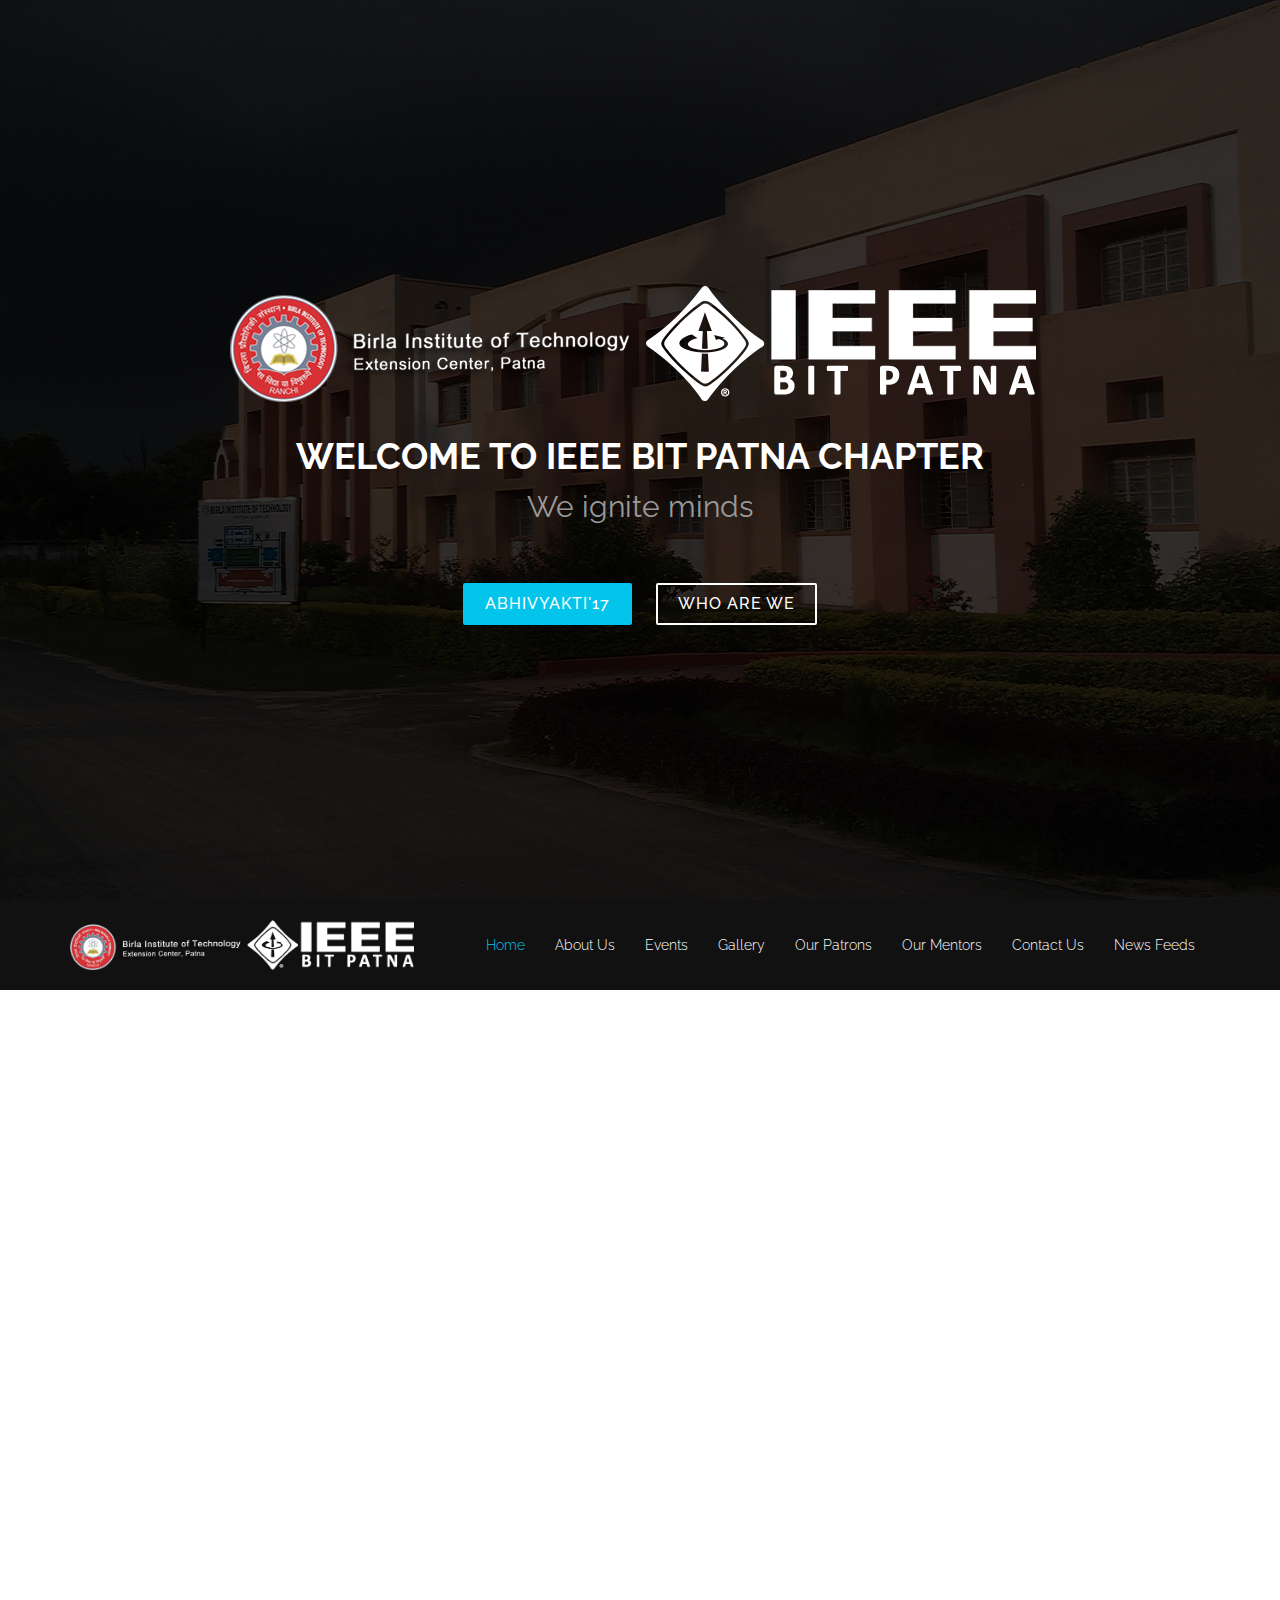
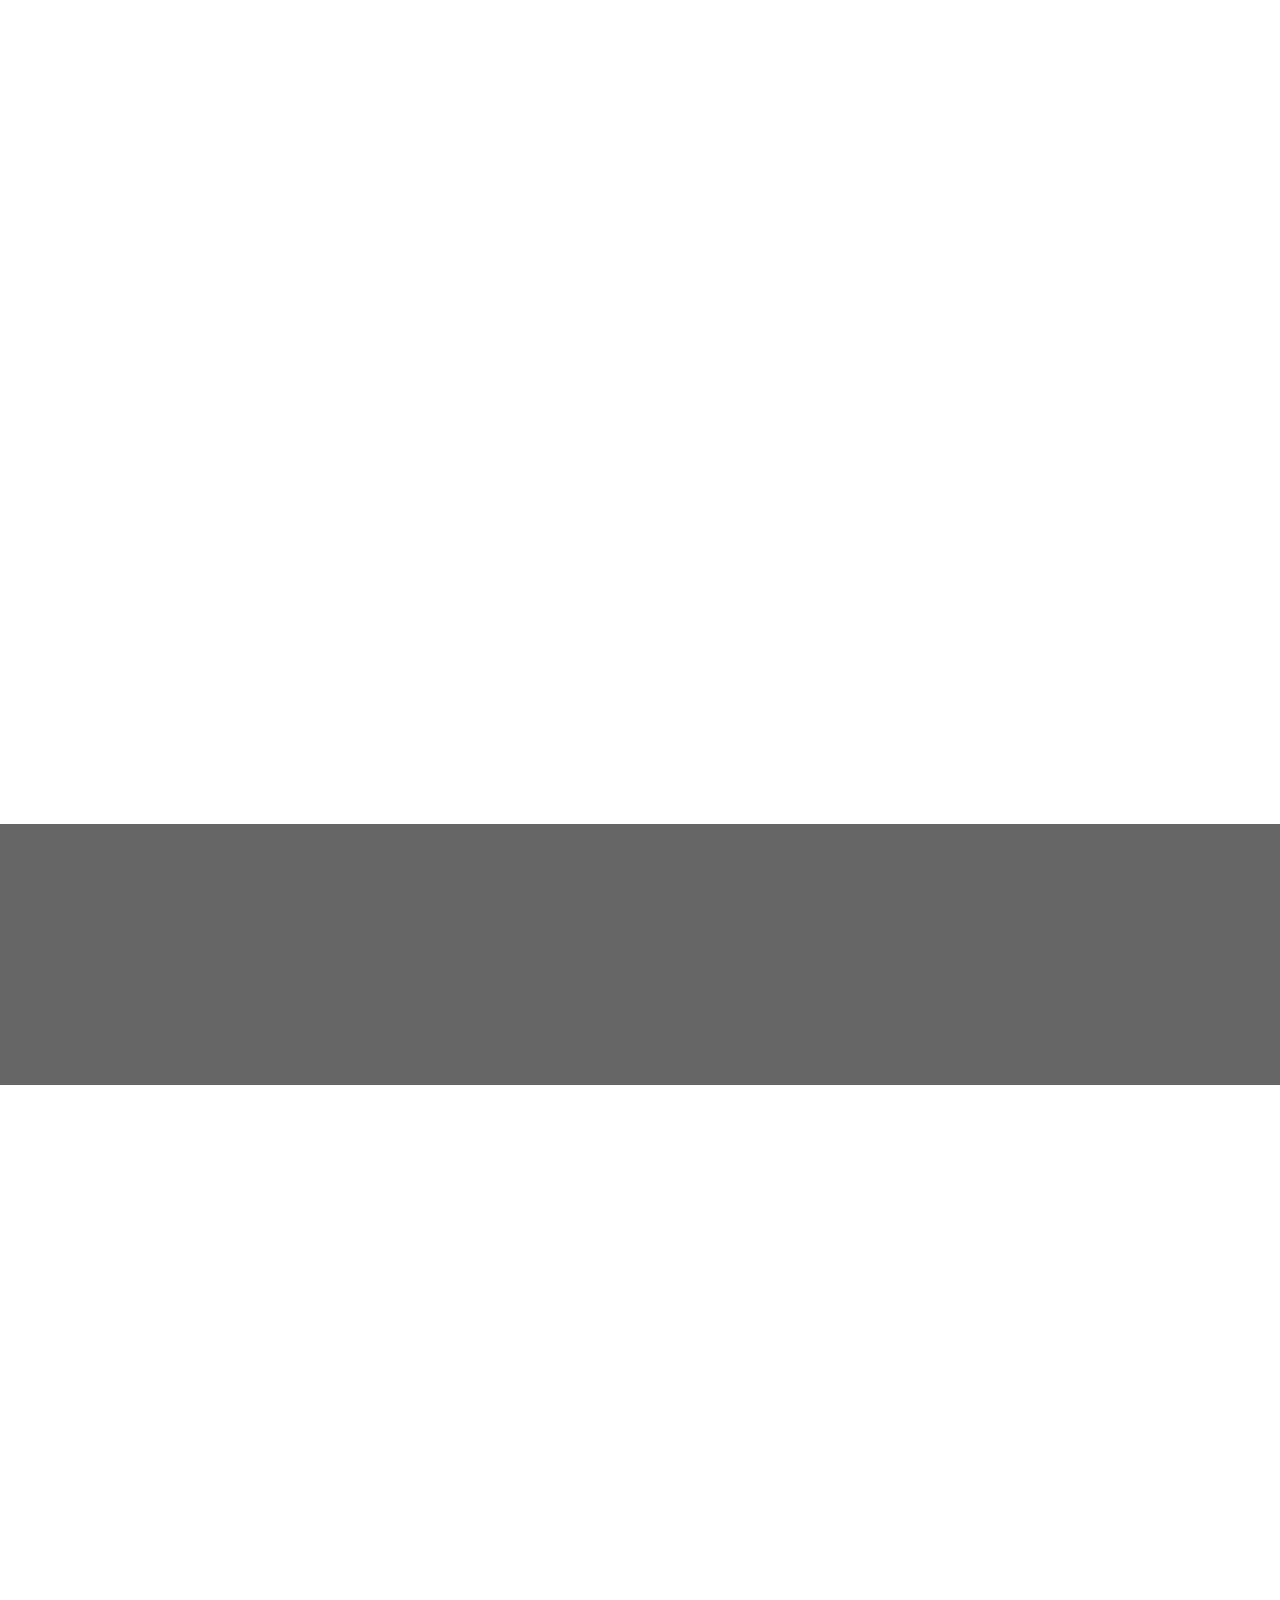
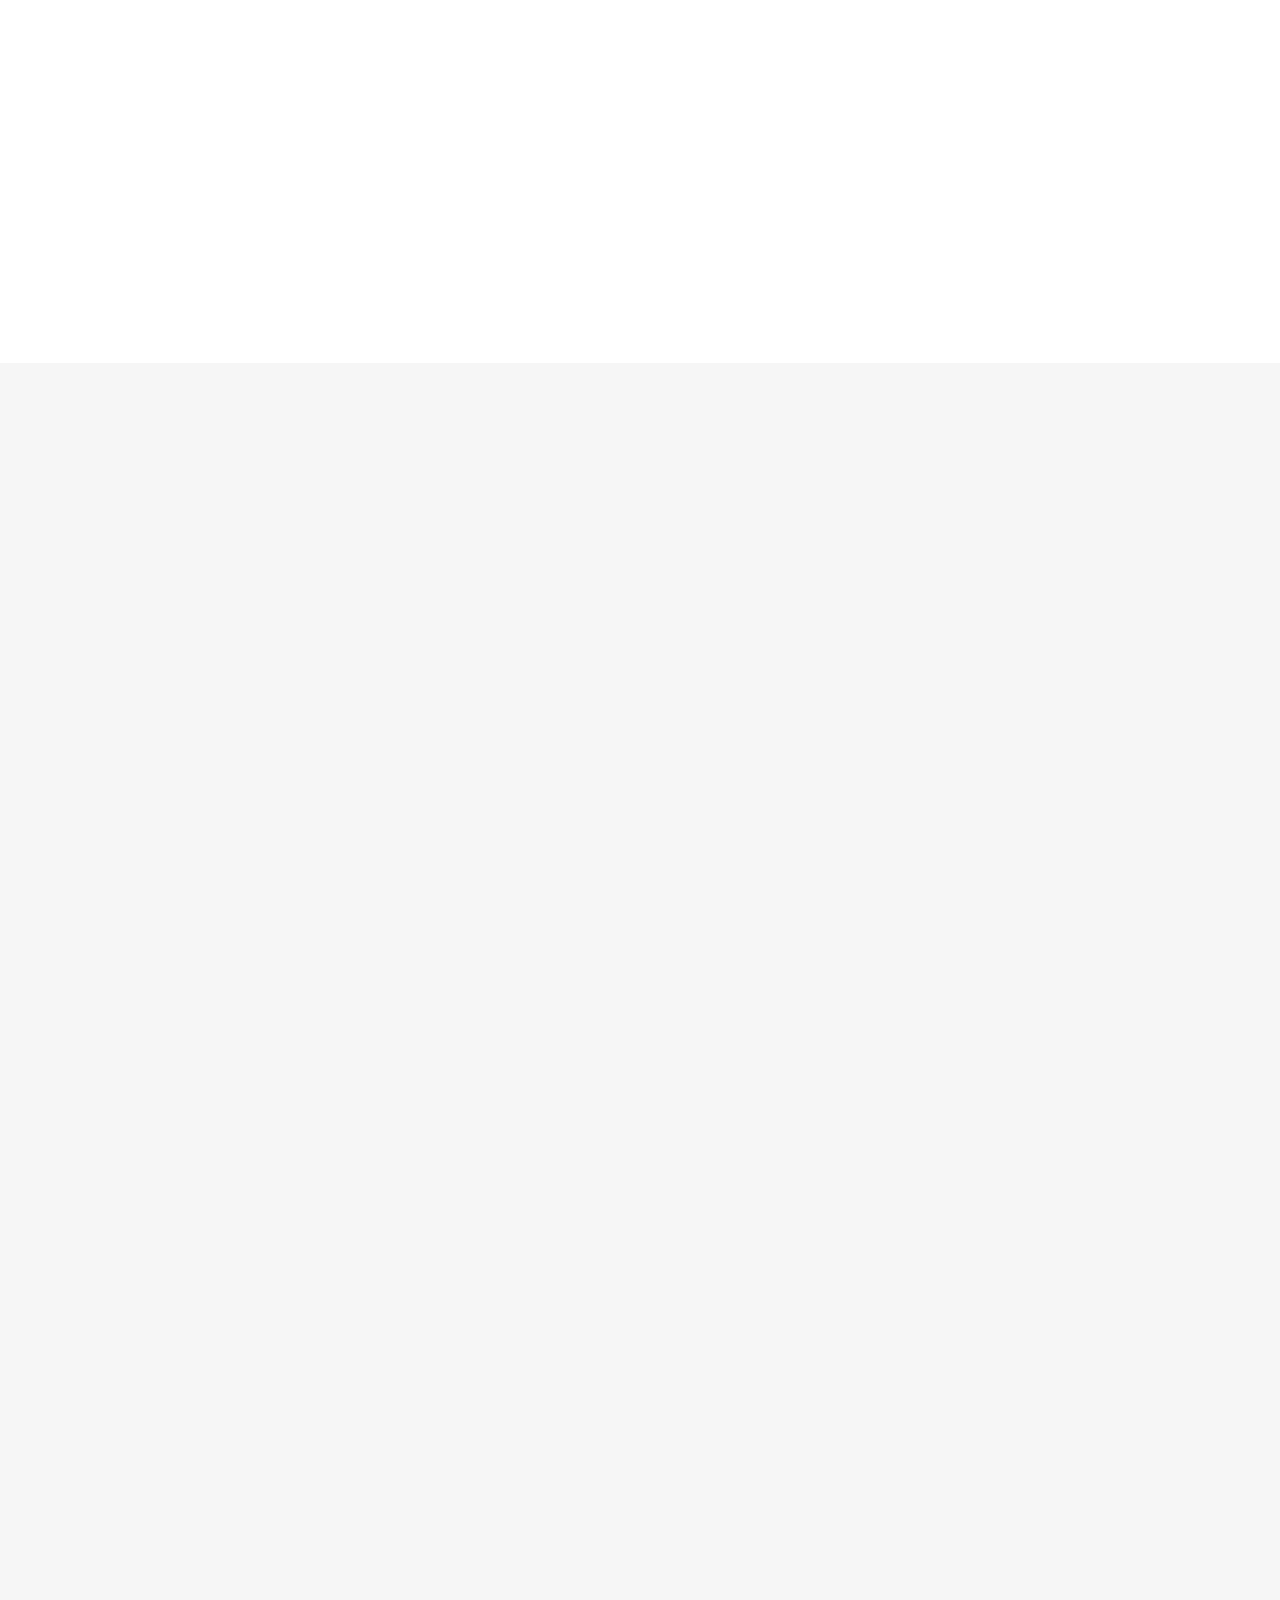
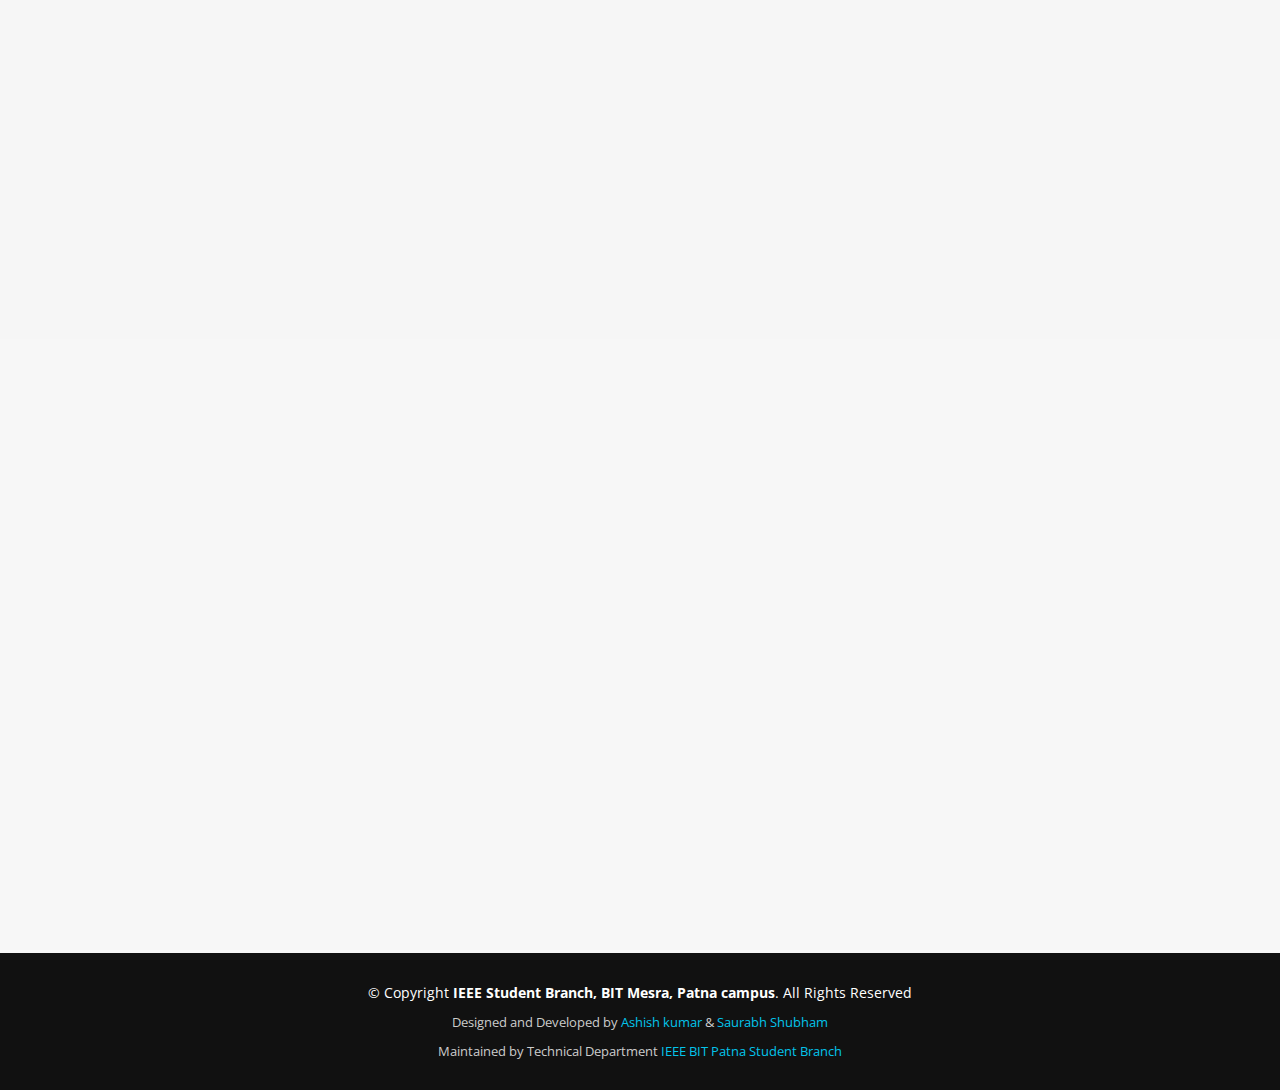
==== commit 0fee4ae7: "Released version" ====
--- a/src/index.html
+++ b/src/index.html
@@ -1,4 +1,4 @@
-<!DOCTYPE html>
+﻿<!DOCTYPE html>
 <html lang="en">
 <head>
   <meta charset="utf-8">
@@ -33,13 +33,574 @@
 
   <script>
 function myFunction() {
-    alert("Sorry! We are facing some technical issues.");
+    alert("Press OK to continue.");
 }
 </script>
+ <style type="text/css">
+    
+ }
+ </style>
+</head>
+
+<body>
+
+<div class="modal fade" id="exampleModal_quiz" tabindex="-1" role="dialog" aria-labelledby="exampleModalLabel" aria-hidden="true">
+  <div class="modal-dialog modal-lg" role="document">
+    <div class="modal-content">
+      <div class="modal-header" style="">
+        <h5 class="modal-title" id="exampleModalLabel" style="font-weight: bold; text-align: center;">CONCOURS DE QUIZ ( Quiz competition )</h5>
+        <button type="button" class="close" data-dismiss="modal" aria-label="Close">
+          <span aria-hidden="true">&times;</span>
+        </button>
+      </div>
+      <div class="modal-body">
+  <h5>INTRODUCTION</h5>
+  <p>Quiz on general technical knowledge.</p>
+  <hr>
+  <h5>RULES</h5>
+  <p>1. The maximum number of members in one team is two.<br>
+2. Carrying college IDs is compulsory.<br>
+3. Registration should be done beforehand.<br>
+4. If events clash please inform beforehand.</p>
+ <hr>
+  <h5>STRUCTURE</h5>
+  <p>1. There will be two rounds.<br>
+2. The first round will be a written exam.<br>
+3. The second round will be divided into 3 parts and will be verbal.<br>
+4. The winners wil be announced in valedictory session.</p>
+<hr>
+<h5>DATE AND TIME</h5>
+  <p>Prelims: 4th November (10:20 AM - 11:05 AM)<br>
+Finals: 5th Novomber (12:00 PM - 1:45 PM)</p>
+<hr>
+  <h5>VENUE</h5>
+  <p>Prelims - SH-3, SH-4<br>
+Finals - Auditorium</p>
+<hr>
+  <h5>CONTACT</h5>
+  <p>Sankalp Singh Rathore ( +91 8757661856 )<br>
+    Saurabh Shubham ( +91 9973286609 )</p>
+</div>
+      <div class="modal-footer" style="text-align: center;">
+        <button type="button" class="btn btn-primary"><a href="https://docs.google.com/forms/d/e/1FAIpQLSdfR3__7IurlxgAiBvNq5vAvVB7JBlvqgWOPWy1TDAeurJUTQ/viewform" target="_blank" style="color: #fff">Register</a></button>
+      </div>
+    </div>
+  </div>
+</div>
+
+
+<div class="modal fade" id="exampleModal_poster" tabindex="-1" role="dialog" aria-labelledby="exampleModalLabel" aria-hidden="true">
+  <div class="modal-dialog modal-lg" role="document">
+    <div class="modal-content">
+      <div class="modal-header">
+        <h5 class="modal-title" id="exampleModalLabel" style="font-weight: bold; text-align: center;">Présentation par affiche( Poster Presentation )</h5>
+        <button type="button" class="close" data-dismiss="modal" aria-label="Close">
+          <span aria-hidden="true">&times;</span>
+        </button>
+      </div>
+      <div class="modal-body">
+  <h5>INTRODUCTION</h5>
+  <p>Poster Presentaton.</p>
+  <hr>
+  <h5>TOPICS</h5>
+  <p>Technology in 2020.</p>
+  <hr>
+  <h5>RULES</h5>
+ <p>1. The maximum number of members in one team is three.<br>
+ 2. Carrying college IDs is compulsory.<br>
+ 3. Registration should be done beforehand.<br>
+ 4. If events clash please inform beforehand.</p>
+  <hr>
+ <h5>STRUCTURE</h5>
+<p>Posters will be submitted by students in a group consisting of maximum 3 members.<br> Topic for the Poster submission event will be “Technology in 2020”.</p>
+<hr> 
+  <h5>VENUE</h5>
+  <p>Auditorium</p>
+<hr>
+<h5>DATE AND TIME</h5>
+  <p>3rd November (5:30 PM - 6:30 PM) </p>
+<hr>
+<!-- <h5>JUDGES</h5>
+  <p>Dr. Amit Raghuvanshi</br>
+Prof. Amit Kumar</br>
+Dr. Ayan Kr. Das</br>
+Dr. K. C.Bajpai</br>
+</p>
+<hr> -->
+  <h5>CONTACT</h5>
+  <p>Divyansh Raj Chauhan ( +91 9102038958 )</p>
+</div>
+      <div class="modal-footer" style="text-align: center;">
+        <button type="button" class="btn btn-primary"><a href="https://docs.google.com/forms/d/e/1FAIpQLSdfR3__7IurlxgAiBvNq5vAvVB7JBlvqgWOPWy1TDAeurJUTQ/viewform" target="_blank" style="color: #fff">Register</a></button>
+      </div>
+    </div>
+  </div>
+</div>
+
+
+<div class="modal fade" id="exampleModal_app" tabindex="-1" role="dialog" aria-labelledby="exampleModalLabel" aria-hidden="true">
+  <div class="modal-dialog modal-lg" role="document">
+    <div class="modal-content">
+      <div class="modal-header">
+        <h5 class="modal-title" id="exampleModalLabel" style="font-weight: bold; text-align: center;">Dévelopementd'applications( App Development )</h5>
+        <button type="button" class="close" data-dismiss="modal" aria-label="Close">
+          <span aria-hidden="true">&times;</span>
+        </button>
+      </div>
+      <div class="modal-body">
+  <h5>INTRODUCTION</h5>
+  <p>Appliaction Development</p>
+  <hr>
+  <h5>TOPICS</h5>
+  <p>1. Blogging</br>
+        2. E-commerce</br>
+       3. Campus social   networking</br>
+     4. Gaming</br>
+     5. Scheduling for faculty
+</p>
+ <hr>
+  <h5>RULES</h5>
+  <p>1. The maximum number of members in one team is two.<br>
+2. Carrying college IDs is compulsory.<br>
+3. Registration should be done beforehand.<br>
+4. If events clash please inform beforehand.</p>
+ <hr>
+  <h5>STRUCTURE</h5>
+  <p>Topics will be discussed with judges and the submission date will be the 1st day of Abhivyakti.<br> Teams will consist of maximum 2 members.<br> This event will be a single round event.</p>
+<hr>
+<h5>DATE AND TIME</h5>
+  <p>3rd November (05:30 PM - 06:30 PM) </p>
+<hr>
+  <h5>VENUE</h5>
+  <p>LH - I</p>
+<hr>
+  <h5>CONTACT</h5>
+  <p>Ashish Kumar ( +91 7739412415 )<br>
+  Yashwant Kumar ( +91 9155858002 )</p>
+</div>
+
+      <div class="modal-footer" style="text-align: center;">
+        <button type="button" class="btn btn-primary"><a href="https://docs.google.com/forms/d/e/1FAIpQLSdfR3__7IurlxgAiBvNq5vAvVB7JBlvqgWOPWy1TDAeurJUTQ/viewform" target="_blank" style="color: #fff">Register</a></button>
+      </div>
+    </div>
+    </div>
+  </div>
+</div>
+
+<div class="modal fade" id="exampleModal_circuits" tabindex="-1" role="dialog" aria-labelledby="exampleModalLabel" aria-hidden="true">
+  <div class="modal-dialog modal-lg" role="document">
+    <div class="modal-content">
+      <div class="modal-header">
+        <h5 class="modal-title" id="exampleModalLabel" style="font-weight: bold; text-align: center;">Implémentation multisim( Multisim Implementation )</h5>
+        <button type="button" class="close" data-dismiss="modal" aria-label="Close">
+          <span aria-hidden="true">&times;</span>
+        </button>
+      </div>
+      <div class="modal-body">
+  <h5>INTRODUCTION</h5>
+  <p>Circuit Implementation</p>
+  <hr>
+  <h5>TOPICS</h5>
+  <p>Problems will be provided on the spot.
+</p>
+ <hr>
+  <h5>RULES</h5>
+  <p>1. The maximum number of members in one team is two.<br>
+2. Carrying college IDs is compulsory.<br>
+3. Registration should be done beforehand.<br>
+4. If events clash please inform beforehand.</p>
+ <hr>
+  <h5>STRUCTURE</h5>
+  <p>A prelims will be conducted as the 1st round of this event which will consist of questions from the topics related to basic electronics, digital electronics, etc.<br> Top 5 teams will be selected for the hardware implemetation of circuits and next 5 teams will be selected for multisimimplemetation.<br> Maximum numbers of members allowed in a team is 2.</p>
+<hr>
+<h5>DATE AND TIME</h5>
+  <p>Prelims: 4th November (09:00 AM - 09:35 AM)<br>Finals: 5th November (09:00 AM - 10:30 AM) </p>
+<hr>
+  <h5>VENUE</h5>
+  <p>Prelims: SH - III & SH - IV<br>Finals: Computer Lab</p>
+<hr>
+  <h5>CONTACT</h5>
+  <p>Hardware: Aashi Akriti ( +91 7020087926 )<br>
+Ira Aishwarya ( +91 9934063149 )<br>
+Multisim: Krishna ( +91 7543045467 )<br>
+Megha Chaudhary ( +91 9801049366 )<br>
+</p>
+</div>
+      <div class="modal-footer" style="text-align: center;">
+        <button type="button" class="btn btn-primary"><a href="https://docs.google.com/forms/d/e/1FAIpQLSdfR3__7IurlxgAiBvNq5vAvVB7JBlvqgWOPWy1TDAeurJUTQ/viewform" target="_blank" style="color: #fff">Register</a></button>
+      </div>
+    </div>
+  </div>
+</div>
+
+<div class="modal fade" id="exampleModal_video" tabindex="-1" role="dialog" aria-labelledby="exampleModalLabel" aria-hidden="true">
+  <div class="modal-dialog modal-lg" role="document">
+    <div class="modal-content">
+      <div class="modal-header">
+        <h5 class="modal-title" id="exampleModalLabel" style="font-weight: bold; text-align: center;">Documentar Présentation Video ( Documentary Video Presentation )</h5>
+        <button type="button" class="close" data-dismiss="modal" aria-label="Close">
+          <span aria-hidden="true">&times;</span>
+        </button>
+      </div>
+      <div class="modal-body">
+  <h5>INTRODUCTION</h5>
+  <p>Video Presentation</p>
+  <hr>
+  <h5>TOPICS</h5>
+  <p>Air/Water/Soil/Noise Pollution</p>
+ <hr>
+ <h5>RULES</h5>
+  <p>1. Indiviudal participation.<br>
+2. Carrying college IDs is compulsory.<br>
+3. Registration should be done beforehand.<br>
+4. If events clash please inform beforehand.</p>
+ <hr>
+  <h5>STRUCTURE</h5>
+  <p>1. There will be only one round.The students are supposed to make a video clip on the topic provided.<br>2. The videos shall be selected before the beginning of the event and the winners will be announced on the day of inauguration.<br>
+  3. Upload the video on YouTube and send the corresponding link at <a href="mailto:ieeebitpatna@gmail.com" target="_blank">ieeebitpatna@gmail.com</a> with team name and event name as subject.  </p>
+<hr>
+<h5>DATE AND TIME</h5>
+  <p>3rd november (04:00 PM - 04:30 PM)<hr>
+  <h5>VENUE</h5>
+  <p>Auditorium<hr>
+  <h5>CONTACT</h5>
+  <p>Neel Suman Raj ( +91 9122358408 )</p>
+</div>
+      <div class="modal-footer" style="text-align: center;">
+        <button type="button" class="btn btn-primary"><a href="https://docs.google.com/forms/d/e/1FAIpQLSdfR3__7IurlxgAiBvNq5vAvVB7JBlvqgWOPWy1TDAeurJUTQ/viewform" target="_blank" style="color: #fff">Register</a></button>
+      </div>
+    </div>
+  </div>
+</div>
+
+<div class="modal fade" id="exampleModal_code" tabindex="-1" role="dialog" aria-labelledby="exampleModalLabel" aria-hidden="true">
+  <div class="modal-dialog modal-lg" role="document">
+    <div class="modal-content">
+      <div class="modal-header">
+        <h5 class="modal-title" id="exampleModalLabel" style="font-weight: bold; text-align: center;">Concours de codage( Coding Competition )</h5>
+        <button type="button" class="close" data-dismiss="modal" aria-label="Close">
+          <span aria-hidden="true">&times;</span>
+        </button>
+      </div>
+      <div class="modal-body">
+  <h5>INTRODUCTION</h5>
+  <p>Coding competition</p>
+  <hr>
+  <h5>TOPICS</h5>
+  <p>Problem will be provided on the spot.</p>
+ <hr>
+ <h5>RULES</h5>
+  <p>1. Participation in the group of two.<br>
+2. Carrying college IDs is compulsory.<br>
+3. Registration should be done beforehand.<br>
+4. If events clash please inform beforehand.</p>
+ <hr>
+  <h5>STRUCTURE</h5>
+  <p>The prelims of this event will online at the link provided below.<br> Top 10 teams in this round will be qualified for next round.<br> Maximum members allowed in a team is 2 and the duration will be 1 Hr for prelims and 2 Hrs. for finals.  </p>
+<hr>
+<h5>DATE AND TIME</h5>
+  <p>Prelims: 3rd november (09:30 PM - 10:30 PM)<br>FInals: 5th November (1:30 PM - 03:30 PM)<hr>
+  <h5>VENUE</h5>
+  <p>Prelims: Online | Link: <a href="https://www.hackerrank.com/abhivyakti17-concours-de-codage-prelims" target="_blank">Concours de codage Prelims</a><br>Finals: Computer Lab<hr>
+  <h5>CONTACT</h5>
+  <p>Shashi Rnajan ( +91 9852053098 )<br>
+  C.G. Abhishek ( +91 7739091533 )</p>
+</div>
+      <div class="modal-footer" style="text-align: center;">
+        <button type="button" class="btn btn-primary"><a href="https://docs.google.com/forms/d/e/1FAIpQLSdfR3__7IurlxgAiBvNq5vAvVB7JBlvqgWOPWy1TDAeurJUTQ/viewform" target="_blank" style="color: #fff">Register</a></button>
+      </div>
+    </div>
+  </div>
+</div>
+
+<div class="modal fade" id="exampleModal_case" tabindex="-1" role="dialog" aria-labelledby="exampleModalLabel" aria-hidden="true">
+  <div class="modal-dialog modal-lg" role="document">
+    <div class="modal-content">
+      <div class="modal-header">
+        <h5 class="modal-title" id="exampleModalLabel" style="font-weight: bold; text-align: center;">CONCOURS D'ÉTUDE DE CAS( Case Study )</h5>
+        <button type="button" class="close" data-dismiss="modal" aria-label="Close">
+          <span aria-hidden="true">&times;</span>
+        </button>
+      </div>
+      <div class="modal-body">
+        <h5>INTRODUCTION</h5>
+  <p>Case Study.</p>
+  <hr>
+  <h5>TOPICS</h5>
+  <p>1) Implementation of Hybrid technology on 4 wheelers.<br>
+2) Reliance Jio's business model / Role of Reliance Jio in digitalization of India<br>
+3) Self driving cars and Automation.<br> 
+4) Challenges for "Make in India"<br>
+5) Marketing strategies of Coca Cola.<br>
+6) Effect of Demonetisation on Indian Economy.<br>
+7) Paris climate change Agreement.<br>
+8) Upcoming communication technology: Lifi & 5G</p>
+  <hr>
   
-</head>
-
-<body>
+  <h5>RULES</h5>
+  <p>1. The maximum number of members in one team is three.<br>
+2. Carrying college IDs is compulsory.<br>
+3. Registration should be done beforehand.<br>
+4. If events clash please inform beforehand.</p>
+ <hr>
+  <h5>STRUCTURE</h5>
+  <p>1. There will be two rounds.<br>
+2. For the prelims, interested teams have to mail their respective abstracts to <a href="mailto:ieeebitpatna@gmail.com" target="_blank">ieeebitpatna@gmail.com</a> with team name and event name as subject. Based on those abstracts 8 teams will be selected for the finals.<br>
+3. The final round will be a power point presentation round.<br>
+4. Maximum members allowed in a team is 3.<br>
+5. The winners wil be announced in valedictory session.</p>
+<hr>
+<h5>DATE AND TIME</h5>
+  <p>Finals - 4th November (01:00 PM - 3:00 PM)</p>
+<hr>
+  <h5>VENUE</h5>
+  <p>Conference Hall</p>
+<hr>
+  <h5>CONTACT</h5>
+  <p>Arpit Kumar ( +91 8873501362 )<br>
+    Nidhi Chaudhary ( +91 7319812035 )</p>
+</div>
+      <div class="modal-footer" style="text-align: center;">
+        <button type="button" class="btn btn-primary"><a href="https://docs.google.com/forms/d/e/1FAIpQLSdfR3__7IurlxgAiBvNq5vAvVB7JBlvqgWOPWy1TDAeurJUTQ/viewform" target="_blank" style="color: #fff">Register</a></button>
+      </div>
+    </div>
+  </div>
+</div>
+
+<div class="modal fade" id="exampleModal_race" tabindex="-1" role="dialog" aria-labelledby="exampleModalLabel" aria-hidden="true">
+  <div class="modal-dialog modal-lg" role="document">
+    <div class="modal-content">
+      <div class="modal-header">
+        <h5 class="modal-title" id="exampleModalLabel" style="font-weight: bold; text-align: center;">COURSE DE LA MORT ( Death Race )</h5>
+        <button type="button" class="close" data-dismiss="modal" aria-label="Close">
+          <span aria-hidden="true">&times;</span>
+        </button>
+      </div>
+      <div class="modal-body">
+  <h5>INTRODUCTION</h5>
+  <p>Death Race.</p>
+  <hr>
+  <h5>RULES</h5>
+  <p>1. The maximum number of members in one team is two.<br>
+2. Carrying college IDs is compulsory.<br>
+3. Registration should be done beforehand.<br>
+4. If events clash please inform beforehand.</p>
+ <hr>
+  <h5>STRUCTURE</h5>
+  <p>1. There will be single round.<br>
+2. The second round will be divided into 3 parts and will be verbal.<br>
+3. The winners wil be announced in valedictory session.</p>
+<hr>
+<h5>DATE AND TIME</h5>
+  <p>3rd November (04:30 PM - 05:30PM) </p>
+<hr>
+  <h5>VENUE</h5>
+  <p>Outside Auditorium</p>
+<hr>
+  <h5>CONTACT</h5>
+  <p>Prince Anand ( +91 9934063149 )<br></p>
+</div>
+      <div class="modal-footer" style="text-align: center;">
+        <button type="button" class="btn btn-primary"><a href="https://docs.google.com/forms/d/e/1FAIpQLSdfR3__7IurlxgAiBvNq5vAvVB7JBlvqgWOPWy1TDAeurJUTQ/viewform" target="_blank" style="color: #fff">Register</a></button>
+      </div>
+    </div>
+  </div>
+</div>
+
+<div class="modal fade" id="exampleModal_matlab" tabindex="-1" role="dialog" aria-labelledby="exampleModalLabel" aria-hidden="true">
+  <div class="modal-dialog modal-lg" role="document">
+    <div class="modal-content">
+      <div class="modal-header">
+        <h5 class="modal-title" id="exampleModalLabel" style="font-weight: bold; text-align: center;">CONCOURS DE MATLAB ( MATLAB Competition )</h5>
+        <button type="button" class="close" data-dismiss="modal" aria-label="Close">
+          <span aria-hidden="true">&times;</span>
+        </button>
+      </div>
+      <div class="modal-body">
+  <h5>INTRODUCTION</h5>
+  <p>MatLab Competition.</p>
+  <hr>
+  <h5>TOPIC</h5>
+  <p>Problems will be provideed on spot</p>
+<hr>
+  <h5>RULES</h5>
+  <p>1. The maximum number of members in one team is two.<br>
+2. Carrying college IDs is compulsory.<br>
+3. Registration should be done beforehand.<br>
+4. If events clash please inform beforehand.</p>
+ <hr>
+  <h5>STRUCTURE</h5>
+  <p>1. There will be two rounds.<br>
+2. A prelims will be held consisting of basic questions related to matlab. 5 teams will be selected from the prelims for the finals.<br>
+3. In the final round teams will be given some problem statement and they have to implement it on matlab software.<br>
+4. The winners wil be announced in valedictory session.</p>
+<hr>
+<h5>DATE AND TIME</h5>
+  <p>Prelims - 4th November (09:40 AM - 10:15 AM)<br>
+Finals - 5th November(12:00 PM - 1:45 PM)</p>
+<hr>
+  <h5>VENUE</h5>
+  <p>Prelims - SH-3,SH-4(09:40 AM - 10:15 AM)<br>
+Finals - MatLab Lab.(12:00 PM - 1:45 PM)</p>
+<hr>
+  <h5>CONTACT</h5>
+  <p>Pawan Kumar ( +91 8890792269 )<br>
+    Ravi Singh ( +91 9661579247 )</p>
+</div>
+      <div class="modal-footer" style="text-align: center;">
+        <button type="button" class="btn btn-primary"><a href="https://docs.google.com/forms/d/e/1FAIpQLSdfR3__7IurlxgAiBvNq5vAvVB7JBlvqgWOPWy1TDAeurJUTQ/viewform" target="_blank" style="color: #fff">Register</a></button>
+      </div>
+    </div>
+  </div>
+</div>
+
+<div class="modal fade" id="exampleModal_group" tabindex="-1" role="dialog" aria-labelledby="exampleModalLabel" aria-hidden="true">
+  <div class="modal-dialog modal-lg" role="document">
+    <div class="modal-content">
+      <div class="modal-header">
+        <h5 class="modal-title" id="exampleModalLabel" style="font-weight: bold; text-align: center;">DISCUSSION DE GROUPE ( Group Discussion )</h5>
+        <button type="button" class="close" data-dismiss="modal" aria-label="Close">
+          <span aria-hidden="true">&times;</span>
+        </button>
+      </div>
+      <div class="modal-body">
+  <h5>INTRODUCTION</h5>
+  <p>Group Discussion.</p>
+  <hr>
+  <h5>TOPIC</h5>
+  <p>Topic will be provideed on spot</p>
+<hr>
+  <h5>RULES</h5>
+  <p>1. Indiviudal participation.<br>
+2. Carrying college IDs is compulsory.<br>
+3. Registration should be done beforehand.<br>
+4. If events clash please inform beforehand.</p>
+ <hr>
+  <h5>STRUCTURE</h5>
+  <p>1. There will be single rounds.<br>
+2. At first, there will be introduction to the judge panel and students.<br>
+3. Then introduction on the topics individually by all the participants(for and against).<br>
+4.The time limit for a single individual will be 2.5 minutes.<br>
+5. The winners wil be announced in valedictory session.</p>
+<hr>
+<h5>DATE AND TIME</h5>
+  <p>4th november (11:10 AM - 12:45 PM)<hr>
+  <h5>VENUE</h5>
+  <p>Conference Hall<hr>
+  <h5>CONTACT</h5>
+  <p>Apoorva ( +91 9453015243 )<br>
+    Vatsal Deep ( +91 9006370632 )</p>
+</div>
+      <div class="modal-footer" style="text-align: center;">
+        <button type="button" class="btn btn-primary"><a href="https://docs.google.com/forms/d/e/1FAIpQLSdfR3__7IurlxgAiBvNq5vAvVB7JBlvqgWOPWy1TDAeurJUTQ/viewform" target="_blank" style="color: #fff">Register</a></button>
+      </div>
+    </div>
+  </div>
+</div>
+
+<div class="modal fade" id="exampleModal_paper" tabindex="-1" role="dialog" aria-labelledby="exampleModalLabel" aria-hidden="true">
+  <div class="modal-dialog modal-lg" role="document">
+    <div class="modal-content">
+      <div class="modal-header">
+        <h5 class="modal-title" id="exampleModalLabel" style="font-weight: bold; text-align: center;">PRÉSENTATION PAPIER ( Paper Presentation )</h5>
+        <button type="button" class="close" data-dismiss="modal" aria-label="Close">
+          <span aria-hidden="true">&times;</span>
+        </button>
+      </div>
+      <div class="modal-body">
+  <h5>INTRODUCTION</h5>
+  <p>Paper Persentation.</p>
+  <hr>
+  <h5>TOPIC</h5>
+  <p>CSE<br>
+Machine learning,Virtual Reality,Artificial intelligence and robotics,Big data analytics,Computer-assisted education<br>
+ ECE<br>
+Organic Light Emitting Diodes (OLEDs), Brain Finger Print Technology, Optical-Computers, Weapon Detection System Using  Digital Image Processing, Electronic Wireless Body Scanning System<br>
+EEE<br>
+Biomass supported solar thermal hybrid power plant, Photovoltaic power systems, Hybrid electric vehicles, HVDC light, AC power problems<br>
+CIVIL<br>
+Green concrete, Bacterial concrete, Effect of cement replacement by silica fume and fly ash, control of corrosion on underwater piles, Nanotech. in Civil Engg.<br>
+MECHANICAL AND PRODUCTION ENGG.<br>
+Alcohol as an alternative fuel in I.C Engines, Aerodynamics in cars
+, Steam power robot, Virtual manufacturing
+, Auto pilot Mod technology in vehicles
+</p>
+<hr>
+  <h5>RULES</h5>
+  <p>1. The maximum number of members in one team is two.<br>
+2. Carrying college IDs is compulsory.<br>
+3. Registration should be done beforehand.<br>
+4. If events clash please inform beforehand.</p>
+ <hr>
+  <h5>STRUCTURE</h5>
+  <p>1. There will be two rounds.<br>
+2. For the prelims round, interested students have to form their groups consisting of maximum 2 members and submit their abstract via email to <a href="mailto:ieeebitpatna@gmail.com" target="_blank">ieeebitpatna@gmail.com</a> with team name and event name as subject.<br>
+3. Based on the abstracts, 8 teams will get qualified for the final round which will be a power point presentation round. <br>
+4. The winners wil be announced in valedictory session.</p>
+<hr>
+<h5>DATE AND TIME</h5>
+  <p>5th November (01:30 PM - 03:00 PM)</p>
+<hr>
+  <h5>VENUE</h5>
+  <p>Conference Hall</p>
+<hr>
+  <h5>CONTACT</h5>
+  <p>Raj Sinha ( +91 9430991668 )<br>
+    Shivani Priya ( +91 9905009700 )</p>
+</div>
+      <div class="modal-footer" style="text-align: center;">
+        <button type="button" class="btn btn-primary"><a href="https://docs.google.com/forms/d/e/1FAIpQLSdfR3__7IurlxgAiBvNq5vAvVB7JBlvqgWOPWy1TDAeurJUTQ/viewform" target="_blank" style="color: #fff">Register</a></button>
+      </div>
+    </div>
+  </div>
+</div>
+
+<div class="modal fade" id="exampleModal_photo" tabindex="-1" role="dialog" aria-labelledby="exampleModalLabel" aria-hidden="true">
+  <div class="modal-dialog modal-lg" role="document">
+    <div class="modal-content">
+      <div class="modal-header">
+        <h5 class="modal-title" id="exampleModalLabel" style="font-weight: bold; text-align: center;">PRÉSENTATION PHOTO ( Photo Presentation )</h5>
+        <button type="button" class="close" data-dismiss="modal" aria-label="Close">
+          <span aria-hidden="true">&times;</span>
+        </button>
+      </div>
+      <div class="modal-body">
+  <h5>INTRODUCTION</h5>
+  <p>Photo Presentation.</p>
+  <hr>
+  <h5>TOPIC</h5>
+  <p>Air/Water/Soil/Noise Pollution</p>
+  <hr>
+  <h5>RULES</h5>
+  <p>1. The maximum number of members in one team is one.<br>
+2. Carrying college IDs is compulsory.<br>
+3. Registration should be done beforehand.<br>
+4. If events clash please inform beforehand.</p>
+ <hr>
+  <h5>STRUCTURE</h5>
+  <p>1. There will be one rounds.<br>
+2. The students are supposed to take a photo on the topic provided.<br>
+3. The photo shall be selected before the beginning of the event.<br>
+4. The winners wil be announced in inauguration session.<br>
+5. Send the photos at <a href="mailto:ieeebitpatna@gmail.com" target="_blank">ieeebitpatna@gmail.com</a> with team name and event name as subject.  </p>
+<hr>
+<h5>DATE AND TIME</h5>
+  <p>3rd November (04:00 PM - 04:30 PM) </p>
+<hr>
+  <h5>VENUE</h5>
+  <p>Auditorium</p>
+<hr>
+  <h5>CONTACT</h5>
+  <p>Sonal Ranjan ( +91 7808989115 )</p>
+</div>
+      <div class="modal-footer" style="text-align: center;">
+        <button type="button" class="btn btn-primary"><a href="https://docs.google.com/forms/d/e/1FAIpQLSdfR3__7IurlxgAiBvNq5vAvVB7JBlvqgWOPWy1TDAeurJUTQ/viewform" target="_blank" style="color: #fff">Register</a></button>
+      </div>
+    </div>
+  </div>
+</div>
+
+
   <div id="preloader"></div>
   
   <section id="hero">
@@ -73,8 +634,10 @@
         <li><a href="#about">About Us</a></li>
         <li><a href="#services">Events</a></li>
         <li><a href="#portfolio">Gallery</a></li>
-        <li><a href="#testimonials">Mentors</a></li>
+        <li><a href="#testimonials1">Our Patrons</a></li>
+        <li><a href="#testimonials2">Our Mentors</a></li>
         <li><a href="#contact">Contact Us</a></li>
+        <li><a href="https://spectrum.ieee.org" target="_blank">News Feeds</a></li>
       </ul>
             </nav>
           </div>
@@ -114,69 +677,69 @@
       <div class="col-md-12">
         <h3 class="section-title">Abhivyakti'17</h3>
         <div class="section-title-divider"></div>
-        <p class="section-description">Improve your knowledge with our interactive events</p>
+        <p class="section-description"><b>QUEST FOR KNOWLOEDGE</b></p>
       </div>
             </div>
       
            <div class="row">
       <div class="col-md-4 service-item">
         <div class="service-icon"><i class="fa fa-desktop"></i></div>
-        <h4 class="service-title"><a href="./events/poster.html" target="_blank">Présentation par affiche</a></h4>
+        <h4 class="service-title"><span style="cursor: pointer; color: #111;" data-toggle="modal" data-target="#exampleModal_poster">Présentation par affiche</span></h4>
         <p class="service-description">Poster Presentation</p>
       </div>
       <div class="col-md-4 service-item">
         <div class="service-icon"><i class="fa fa-bar-chart"></i></div>
-        <h4 class="service-title"><a href="./events/app.html" target="_blank">Presentation d'application</a></h4>
+        <h4 class="service-title"><span style="cursor: pointer; color: #111; font-size: 16.6px;" data-toggle="modal" data-target="#exampleModal_app">Dévelopement d'applications</span></h4>
         <p class="service-description">App Presentation</p>
       </div>
       <div class="col-md-4 service-item">
         <div class="service-icon"><i class="fa fa-paper-plane"></i></div>
-        <h4 class="service-title"><a href="./events/multisim.html" target="_blank">Multisim / Réalisation de circuits</a></h4>
+        <h4 class="service-title"><span style="cursor: pointer; color: #111;" data-toggle="modal" data-target="#exampleModal_circuits">Implémentation circuits</span></h4>
         <p class="service-description">Multisim/Circuit Realisation</p>
       </div>
       <div class="col-md-4 service-item">
         <div class="service-icon"><i class="fa fa-photo"></i></div>
-        <h4 class="service-title"><a href="./events/video.html" target="_blank">Présentation Video</a></h4>
-        <p class="service-description">Video Presentation</p>
+        <h4 class="service-title"><span style="cursor: pointer; color: #111;" data-toggle="modal" data-target="#exampleModal_video">Présentation Video </span></h4>
+        <p class="service-description">Documentary Video Presentation</p>
       </div>
       <div class="col-md-4 service-item">
         <div class="service-icon"><i class="fa fa-road"></i></div>
-        <h4 class="service-title"><a href="./events/code.html" target="_blank">Concours de codage</a></h4>
+        <h4 class="service-title"><span style="cursor: pointer; color: #111;" data-toggle="modal" data-target="#exampleModal_code">Concours de codage</span></h4>
         <p class="service-description">Coding Competition</p>
       </div>
       <div class="col-md-4 service-item">
         <div class="service-icon"><i class="fa fa-paper-plane"></i></div>
-        <h4 class="service-title"><a href="./events/case.html" target="_blank">Concours d'étude de cas</a></h4>
+        <h4 class="service-title"><span style="cursor: pointer; color: #111;" data-toggle="modal" data-target="#exampleModal_case">Concours d'étude de cas</span></h4>
         <p class="service-description">Case Study</p>
       </div>
       <div class="col-md-4 service-item">
         <div class="service-icon"><i class="fa fa-photo"></i></div>
-        <h4 class="service-title"><a href="./events/death.html" target="_blank">Course de la mort</a></h4>
+        <h4 class="service-title"><span style="cursor: pointer; color: #111;" data-toggle="modal" data-target="#exampleModal_race">Course de la mort</span></h4>
         <p class="service-description">Death Race</p>
       </div>
       <div class="col-md-4 service-item">
         <div class="service-icon"><i class="fa fa-road"></i></div>
-        <h4 class="service-title"><a href="./events/matlab.html" target="_blank">Concours de Matlab</a></h4>
+        <h4 class="service-title"><span style="cursor: pointer; color: #111;" data-toggle="modal" data-target="#exampleModal_matlab">Concours de Matlab</span></h4>
         <p class="service-description">Matlab Competition</p>
       </div>
       <div class="col-md-4 service-item">
         <div class="service-icon"><i class="fa fa-paper-plane"></i></div>
-        <h4 class="service-title"><a href="./events/quiz.html" target="_blank">Concours de quiz</a></h4>
+        <h4 class="service-title"><span style="cursor: pointer; color: #111;" data-toggle="modal" data-target="#exampleModal_quiz">Concours de quiz</span></h4>
         <p class="service-description">Quiz Competition</p>
       </div>
       <div class="col-md-4 service-item">
         <div class="service-icon"><i class="fa fa-photo"></i></div>
-        <h4 class="service-title"><a href="./events/discussion.html" target="_blank">Discussion de groupe</a></h4>
+        <h4 class="service-title"><span style="cursor: pointer; color: #111;" data-toggle="modal" data-target="#exampleModal_group">Discussion de groupe</span></h4>
         <p class="service-description">Group Discussion</p>
       </div>
       <div class="col-md-4 service-item">
         <div class="service-icon"><i class="fa fa-road"></i></div>
-        <h4 class="service-title"><a href="./events/papier.html" target="_blank">Présentation papier</a></h4>
+        <h4 class="service-title"><span style="cursor: pointer; color: #111;" data-toggle="modal" data-target="#exampleModal_paper">Présentation papier</span></h4>
         <p class="service-description">Paper Presentation</p>
       </div>
       <div class="col-md-4 service-item">
         <div class="service-icon"><i class="fa fa-paper-plane"></i></div>
-        <h4 class="service-title"><a href="./events/photo.html" target="_blank">Présentation Photo</a></h4>
+        <h4 class="service-title"><span style="cursor: pointer; color: #111;" data-toggle="modal" data-target="#exampleModal_photo">Présentation Photo</span></h4>
         <p class="service-description">Photo Presentation</p>
       </div>
             </div>
@@ -187,11 +750,12 @@
           <div class="container wow fadeInUp">
             <div class="row">
       <div class="col-md-8">
-        <h3 class="subscribe-title">Explore BIT Patna</h3>
-        <p class="subscribe-text">Curious about us !!! Come and do some brainstroming with us. </p>
+        <h3 class="subscribe-title">Why to join IEEE?</h3>
+        <p class="subscribe-text">The world's largest technical professional 
+organization for the advancement of technology. </p>
       </div>
       <div class="col-md-4 subscribe-btn-container">
-        <a class="subscribe-btn" target="_blank" href="https://www.google.co.in/maps/dir/''/bit+patna/data=!4m5!4m4!1m0!1m2!1m1!1s0x39ed57e9cdad8b55:0xb6416f459e4204d2?sa=X&ved=0ahUKEwiw7O7JypDWAhVEqY8KHW7SB5gQ9RcIkAEwDw">Visit us</a>
+        <a class="subscribe-btn" target="_blank" href="https://www.ieee.org/membership_services/membership/join/index.html">Know more</a>
       </div>
             </div>
           </div>
@@ -203,7 +767,7 @@
         <div class="col-md-12">
           <h3 class="section-title">GALLERY</h3>
           <div class="section-title-divider"></div>
-          <p class="section-description">IEEE student Chapter has organised various events in B.I.T Patna.<</p>
+          <p class="section-description">IEEE student Chapter has organised various events in B.I.T Patna.</p>
         </div>
       </div>
       
@@ -284,22 +848,22 @@
     </div>
   </section>
     
-  <section id="testimonials">
+  <section id="testimonials1">
     <div class="container wow fadeInUp">
       <div class="row">
         <div class="col-md-12">
-          <h3 class="section-title">Our Mentor</h3>
+          <h3 class="section-title">Our Patrons</h3>
           <div class="section-title-divider"></div>
-          <p class="section-description">The faculties behind this entire chapter</p>
+          <p class="section-description">The patrons behind this entire chapter</p>
         </div>
       </div>
       
      <div class="row">
         <div class="col-md-3">
           <div class="profile">
-            <div class="pic"><img src="img/client-1.jpg" alt=""></div>
-            <h4>Prashant Kumar</h4>
-            <span>Team Mentor</span>
+            <div class="pic"><img src="img/mk.jpg" alt=""></div>
+            <h4>Prof. Dr. M.K. Mishra</h4>
+            <span>Vice Chancellor, BIT Mesra</span>
           </div>
         </div>
         <div class="col-md-9">
@@ -309,7 +873,7 @@
         </div>
       </div>
       
-     <!--  <div class="row">
+      <div class="row">
        <div class="col-md-9">
          <div class="quote">
            <b><img src="img/quote_sign_left.png" alt=""></b> IEEE is the best organisation for technical development of students and all students should be a part of this. <small><img src="img/quote_sign_right.png" alt=""></small>
@@ -317,19 +881,31 @@
        </div>
        <div class="col-md-3">
          <div class="profile">
-           <div class="pic"><img src="img/client-1.jpg" alt=""></div>
-           <h4>Mentor 2</h4>
-           <span>Mentor</span>
+           <div class="pic"><img src="img/bk.jpg" alt=""></div>
+           <h4>Dr. B.K. Singh</h4>
+           <span>Director, BIT Mesra Patna campus</span>
          </div>
        </div>
-     
      </div>
+    </div>
+  </section>
+
+   <section id="testimonials2">
+    <div class="container wow fadeInUp">
+      <div class="row">
+        <div class="col-md-12">
+          <h3 class="section-title">Our Mentors</h3>
+          <div class="section-title-divider"></div>
+          <p class="section-description">The mentors behind this entire chapter</p>
+        </div>
+      </div>
+      
       <div class="row">
        <div class="col-md-3">
          <div class="profile">
            <div class="pic"><img src="img/client-1.jpg" alt=""></div>
-           <h4>Mentor 3</h4>
-           <span>Mentor</span>
+           <h4>Dr. Prashant Kumar</h4>
+           <span>Branch Councellor, IEEE BIT Patna Student chapter</span>
          </div>
        </div>
        <div class="col-md-9">
@@ -337,7 +913,7 @@
            <b><img src="img/quote_sign_left.png" alt=""></b> We believe in skills more than the theoretical knowledge and encourage students to explore their field of intrest.<small><img src="img/quote_sign_right.png" alt=""></small>
          </div>
        </div>
-     </div>  -->
+     </div>  
       
     </div>
   </section>
@@ -720,7 +1296,7 @@
             
             <div>
               <i class="fa fa-envelope"></i>
-              <p>bitpatna@bitmesra.ac.in</p>
+              <p>ieeebitpatna@gmail.com</p>
             </div>
             
             <div>
@@ -752,7 +1328,7 @@
                   <textarea class="form-control" name="message" rows="5" data-rule="required" data-msg="Please write something for us" placeholder="Message"></textarea>
                   <div class="validation"></div>
                 </div>
-                <div class="text-center"><button type="submit" onclick="myFunction()">Send Message</button></div>
+                <div class="text-center"><button type="submit" onclick="myFunction()"><a href="mailto:ieeebitpatna@gmail.com?Subject=From%20ieeebitp.com%20contactUs%20form" target="_blank" style="color: #fff;">Send Message</a></button></div>
             </form>
           </div>
         </div>
@@ -766,10 +1342,13 @@
         <div class="row">
           <div class="col-md-12">
             <div class="copyright">
-              &copy; Copyright <strong>IEEE BIT Patna</strong>. All Rights Reserved
+              &copy; Copyright <strong>IEEE Student Branch, BIT Mesra, Patna campus</strong>. All Rights Reserved
             </div>
             <div class="credits">
-              By Technical Department<a href="https://bitmesra.ac.in/BIT_Mesra?cid=8&pid=H" target="_blank"> BIT Patna</a>
+              Designed and Developed by<a href="https://www.facebook.com/profile.php?id=100005855527937" target="_blank"> Ashish kumar </a>&<a href="https://www.facebook.com/saurabh0612" target="_blank"> Saurabh Shubham</a>
+            </div>
+            <div class="credits">
+              Maintained by Technical Department<a href="https://bitmesra.ac.in/BIT_Mesra?cid=8&pid=H" target="_blank"> IEEE BIT Patna Student Branch</a>
             </div>
           </div>
         </div>
--- a/src/css/style.css
+++ b/src/css/style.css
@@ -658,18 +658,18 @@
   transform: translate3d(0, 0, 0);
 }
 
-/* Testimonials Section
+/* Testimonials1 Section
 --------------------------------*/
-#testimonials {
+#testimonials1 {
   background: #f6f6f6;
   padding: 80px 0;
 }
 
-#testimonials .profile {
-  text-align: center;
-}
-
-#testimonials .profile .pic {
+#testimonials1 .profile {
+  text-align: center;
+}
+
+#testimonials1 .profile .pic {
   border-radius: 50%;
   border: 6px solid #fff;
   margin-bottom: 15px;
@@ -678,21 +678,21 @@
   width: 260px;
 }
 
-#testimonials .profile .pic img {
+#testimonials1 .profile .pic img {
   max-width: 100%;
 }
 
-#testimonials .profile h4 {
+#testimonials1 .profile h4 {
   font-weight: 700;
   color: #03C4EB;
   margin-bottom: 5px;
 }
 
-#testimonials .profile span {
+#testimonials1 .profile span {
   color: #333333;
 }
 
-#testimonials .quote {
+#testimonials1 .quote {
   position: relative;
   background: #fff;
   padding: 60px;
@@ -702,7 +702,7 @@
   border-radius: 5px;
 }
 
-#testimonials .quote b {
+#testimonials1 .quote b {
   display: inline-block;
   font-size: 22px;
   left: -9px;
@@ -710,12 +710,72 @@
   top: -8px;
 }
 
-#testimonials .quote small {
+#testimonials1 .quote small {
   display: inline-block;
   right: -9px;
   position: relative;
   top: 4px;
 }
+
+/* Testimonials2 Section
+--------------------------------*/
+#testimonials2 {
+  background: #f6f6f6;
+  padding: 80px 0;
+}
+
+#testimonials2 .profile {
+  text-align: center;
+}
+
+#testimonials2 .profile .pic {
+  border-radius: 50%;
+  border: 6px solid #fff;
+  margin-bottom: 15px;
+  overflow: hidden;
+  height: 260px;
+  width: 260px;
+}
+
+#testimonials2 .profile .pic img {
+  max-width: 100%;
+}
+
+#testimonials2 .profile h4 {
+  font-weight: 700;
+  color: #03C4EB;
+  margin-bottom: 5px;
+}
+
+#testimonials2 .profile span {
+  color: #333333;
+}
+
+#testimonials2 .quote {
+  position: relative;
+  background: #fff;
+  padding: 60px;
+  margin-top: 40px;
+  font-size: 16px;
+  font-style: italic;
+  border-radius: 5px;
+}
+
+#testimonials2 .quote b {
+  display: inline-block;
+  font-size: 22px;
+  left: -9px;
+  position: relative;
+  top: -8px;
+}
+
+#testimonials2 .quote small {
+  display: inline-block;
+  right: -9px;
+  position: relative;
+  top: 4px;
+}
+
 
 /* Team Section
 --------------------------------*/
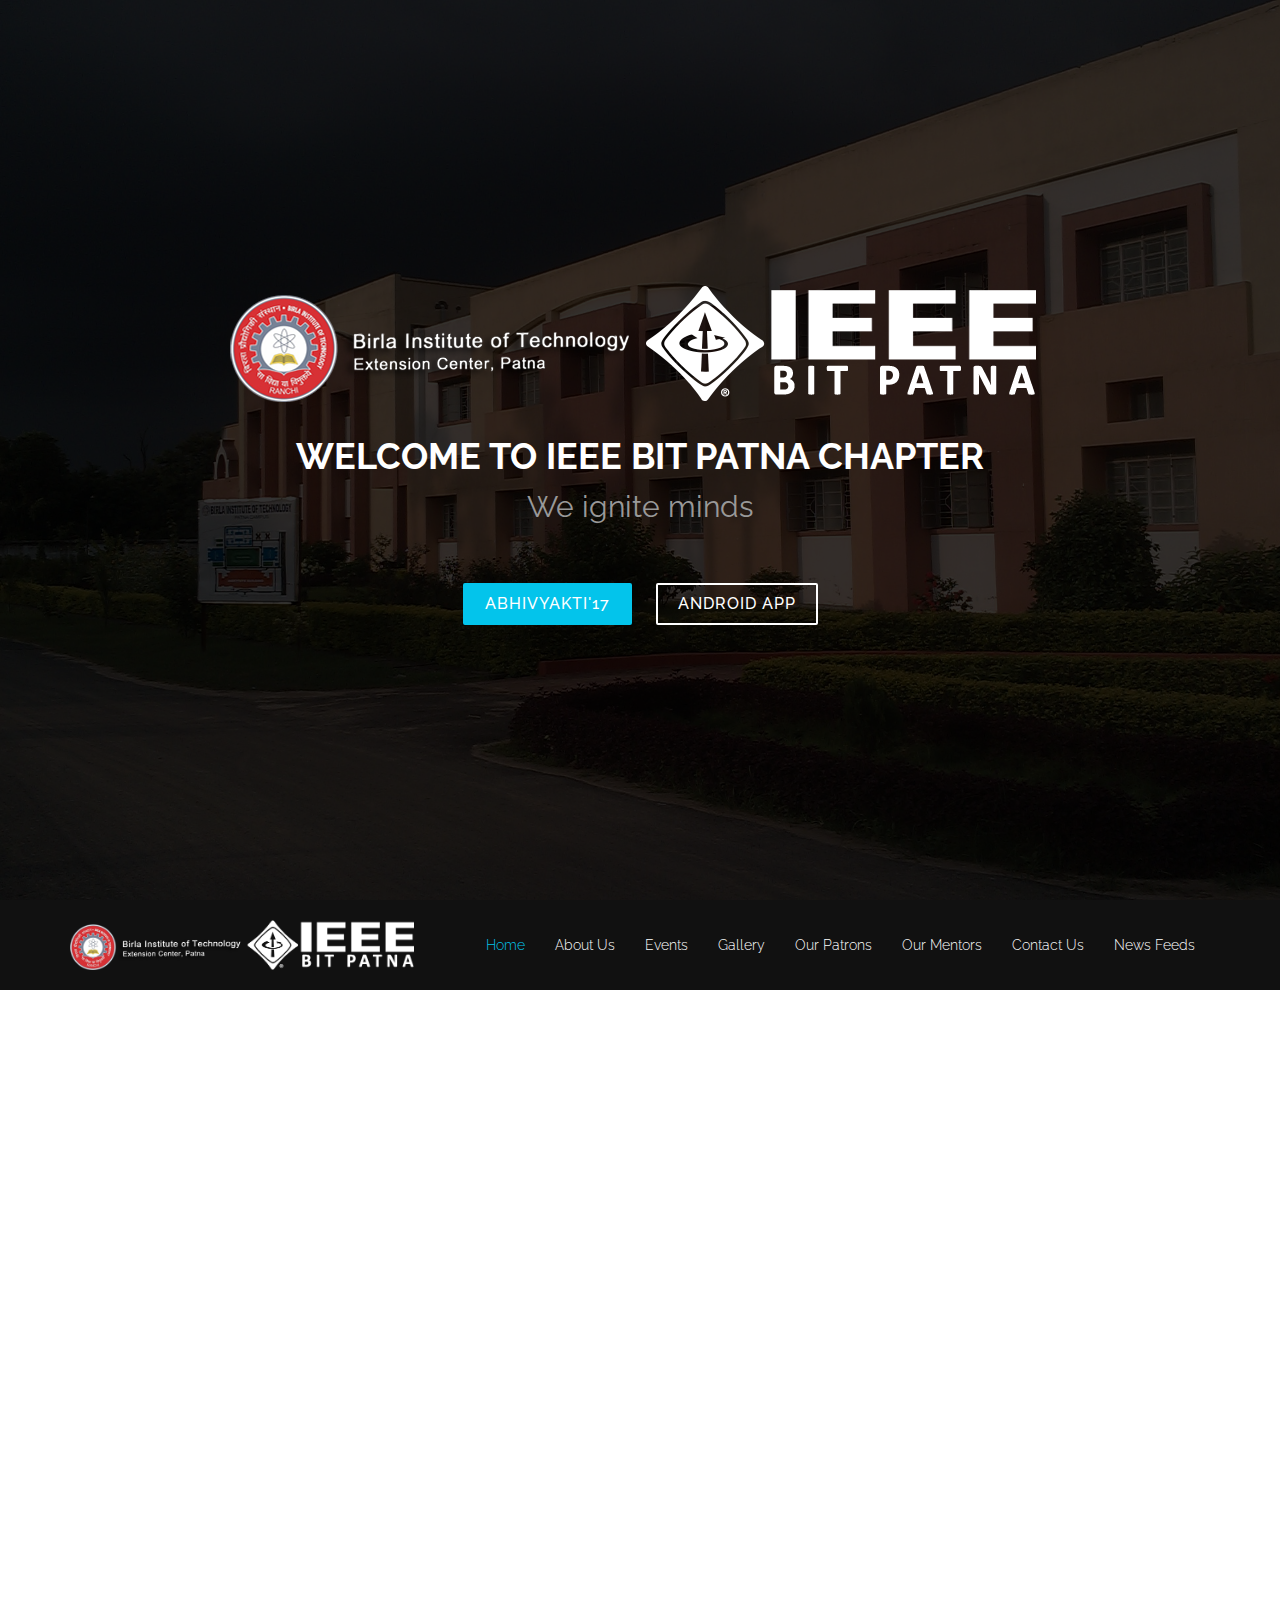
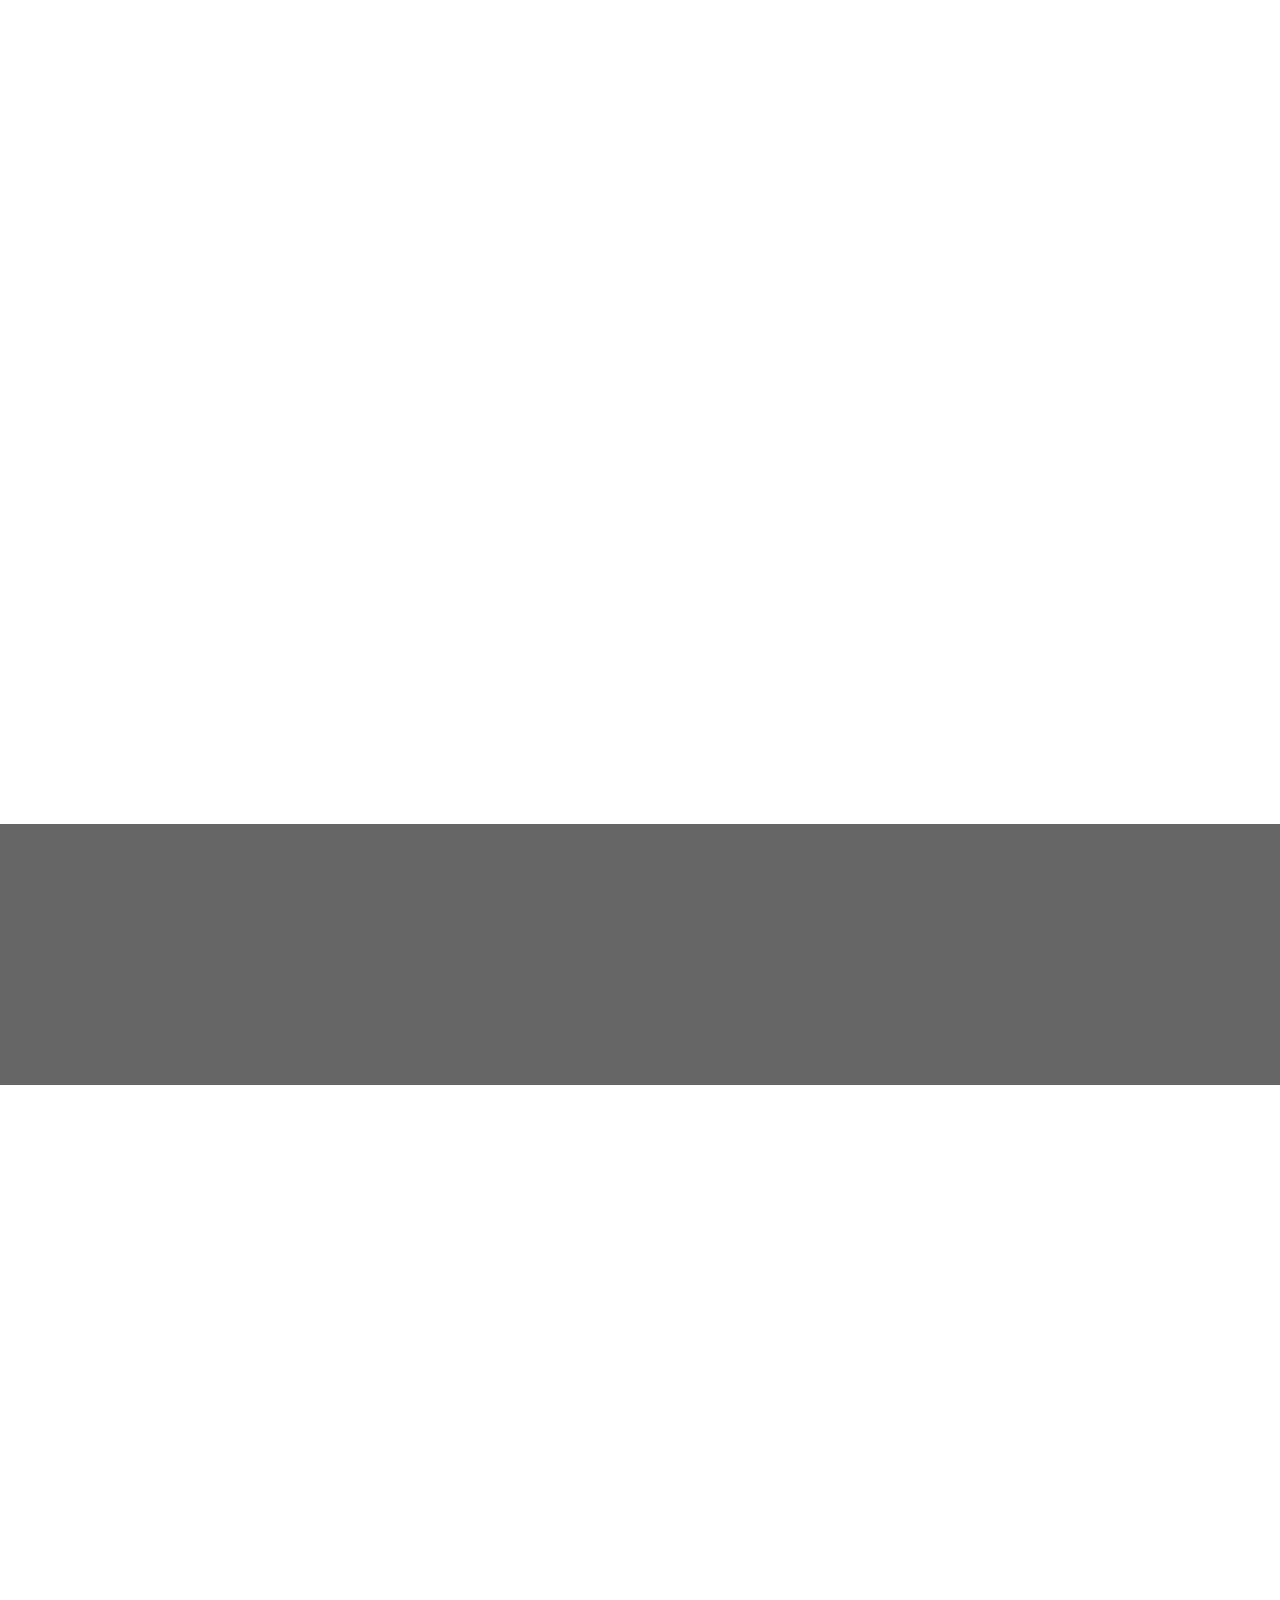
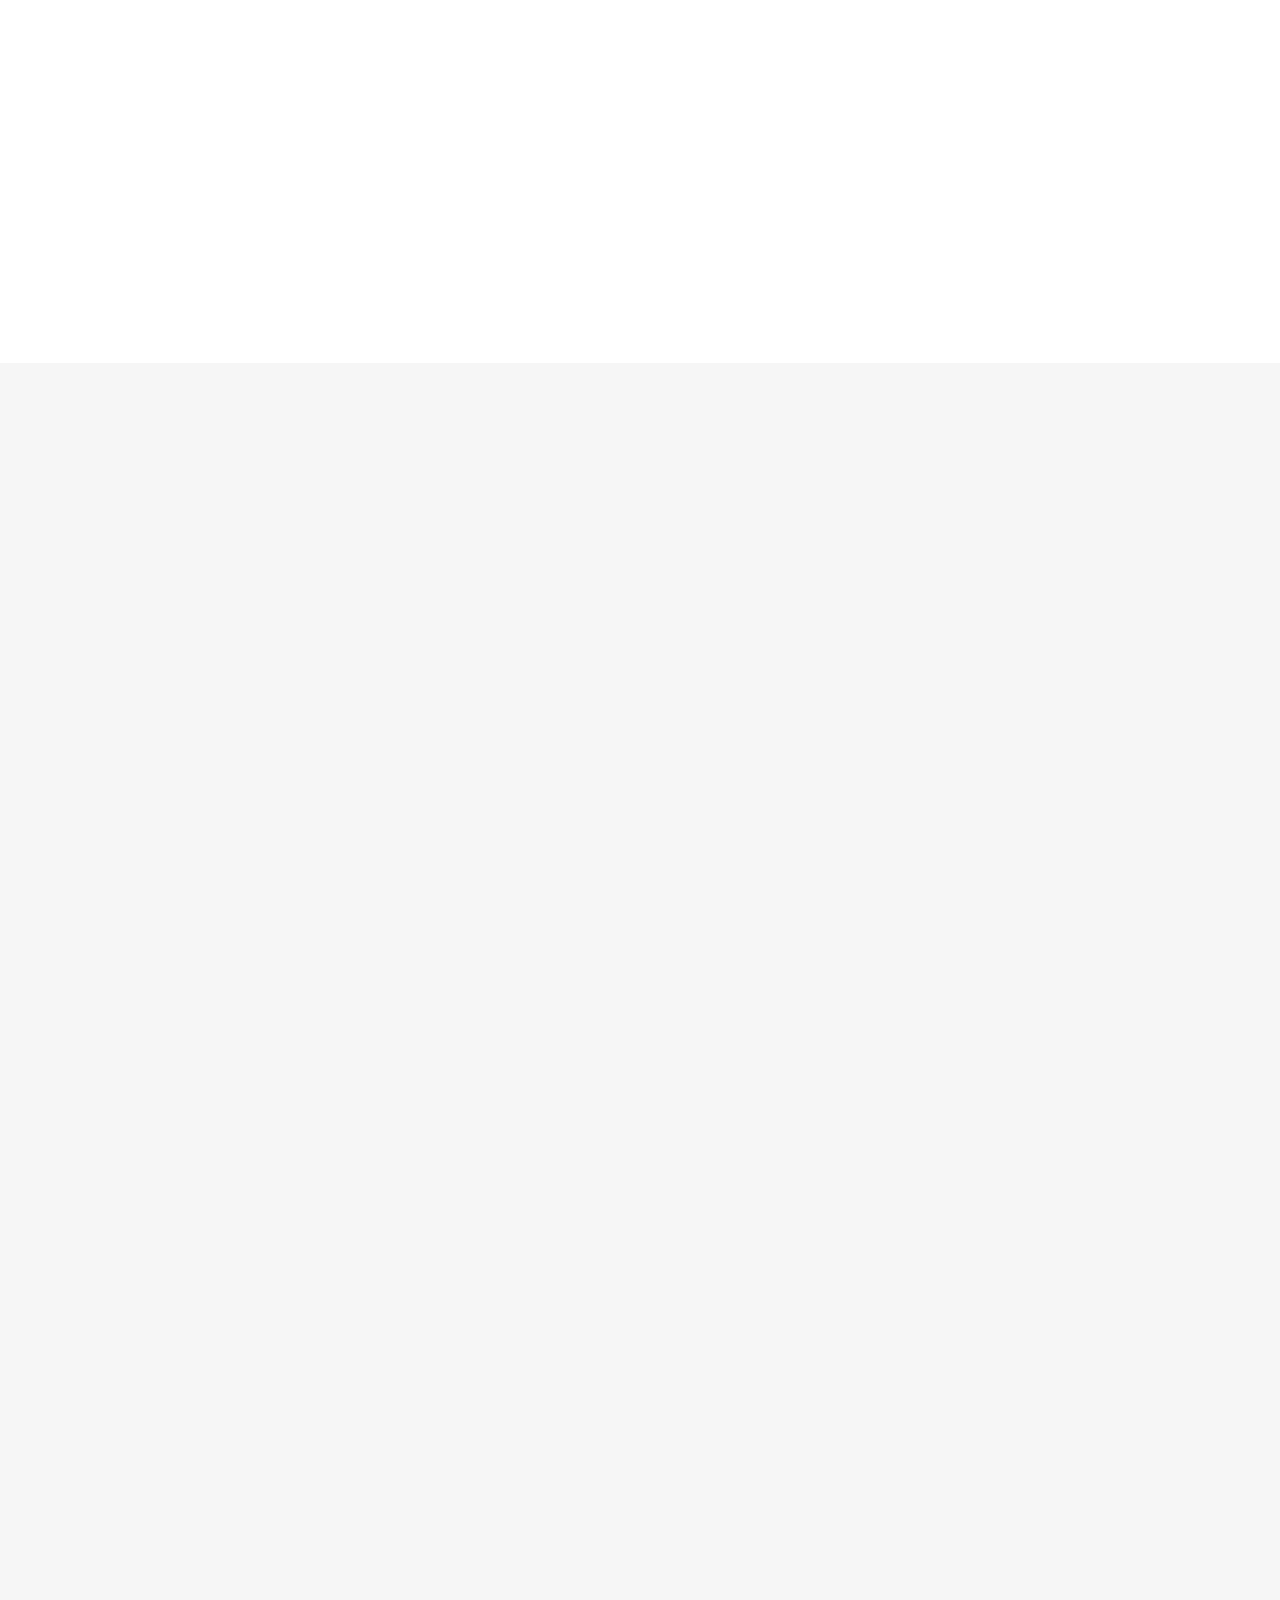
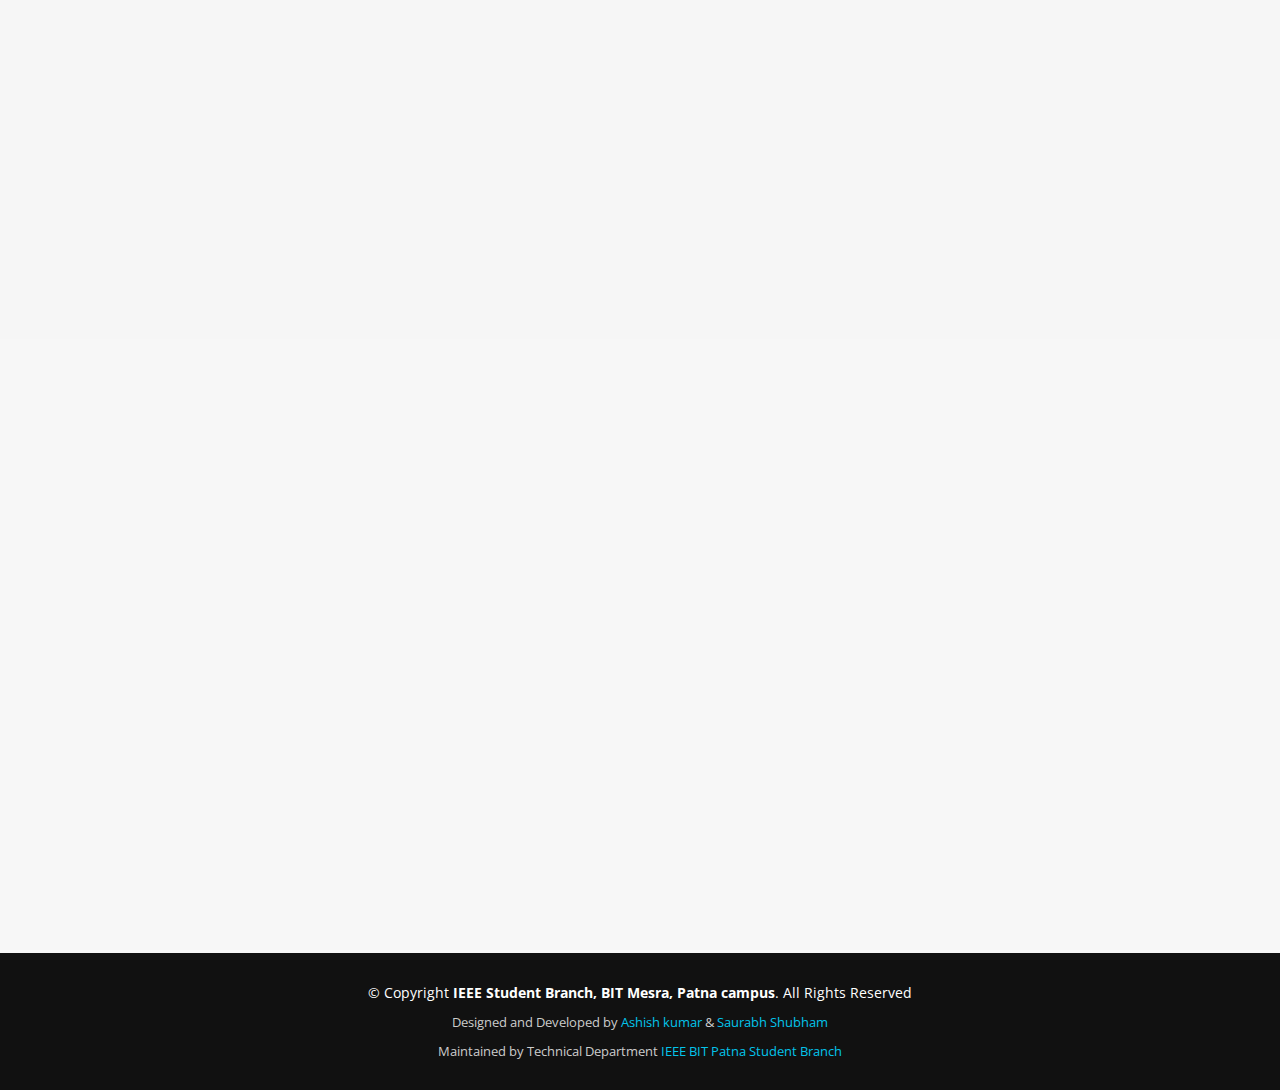
==== commit 15c4cdf2: "Modified index" ====
--- a/src/index.html
+++ b/src/index.html
@@ -77,6 +77,12 @@
   <p>Prelims - SH-3, SH-4<br>
 Finals - Auditorium</p>
 <hr>
+<h5>PRIZES</h5>
+<p>
+	 Certificates will be given to all the participants.<br>
+	 Top three will be awarded in the valedictory session.
+</p>
+<hr>
   <h5>CONTACT</h5>
   <p>Sankalp Singh Rathore ( +91 8757661856 )<br>
     Saurabh Shubham ( +91 9973286609 )</p>
@@ -117,6 +123,12 @@
   <h5>VENUE</h5>
   <p>Auditorium</p>
 <hr>
+<h5>PRIZES</h5>
+<p>
+	 Certificates will be given to all the participants.<br>
+	 Top three will be awarded in the valedictory session.
+</p>
+<hr>
 <h5>DATE AND TIME</h5>
   <p>3rd November (5:30 PM - 6:30 PM) </p>
 <hr>
@@ -142,14 +154,14 @@
   <div class="modal-dialog modal-lg" role="document">
     <div class="modal-content">
       <div class="modal-header">
-        <h5 class="modal-title" id="exampleModalLabel" style="font-weight: bold; text-align: center;">Dévelopementd'applications( App Development )</h5>
+        <h5 class="modal-title" id="exampleModalLabel" style="font-weight: bold; text-align: center;">Dévelopementd'applications( App/Web Development )</h5>
         <button type="button" class="close" data-dismiss="modal" aria-label="Close">
           <span aria-hidden="true">&times;</span>
         </button>
       </div>
       <div class="modal-body">
   <h5>INTRODUCTION</h5>
-  <p>Appliaction Development</p>
+  <p>Web/App Development</p>
   <hr>
   <h5>TOPICS</h5>
   <p>1. Blogging</br>
@@ -174,6 +186,12 @@
   <h5>VENUE</h5>
   <p>LH - I</p>
 <hr>
+<h5>PRIZES</h5>
+<p>
+	 Certificates will be given to all the participants.<br>
+	 Top three will be awarded in the valedictory session.
+</p>
+<hr>
   <h5>CONTACT</h5>
   <p>Ashish Kumar ( +91 7739412415 )<br>
   Yashwant Kumar ( +91 9155858002 )</p>
@@ -218,6 +236,12 @@
 <hr>
   <h5>VENUE</h5>
   <p>Prelims: SH - III & SH - IV<br>Finals: Computer Lab</p>
+<hr>
+<h5>PRIZES</h5>
+<p>
+	 Certificates will be given to all the participants.<br>
+	 Top three will be awarded in the valedictory session.
+</p>
 <hr>
   <h5>CONTACT</h5>
   <p>Hardware: Aashi Akriti ( +91 7020087926 )<br>
@@ -262,7 +286,14 @@
 <h5>DATE AND TIME</h5>
   <p>3rd november (04:00 PM - 04:30 PM)<hr>
   <h5>VENUE</h5>
-  <p>Auditorium<hr>
+    <p>Auditorium</p><hr>
+  <h5>PRIZES</h5>
+<p>
+	 Certificates will be given to all the participants.<br>
+	 Top three will be awarded in the valedictory session.
+</p>
+<hr>
+
   <h5>CONTACT</h5>
   <p>Neel Suman Raj ( +91 9122358408 )</p>
 </div>
@@ -302,6 +333,12 @@
   <p>Prelims: 3rd november (09:30 PM - 10:30 PM)<br>FInals: 5th November (1:30 PM - 03:30 PM)<hr>
   <h5>VENUE</h5>
   <p>Prelims: Online | Link: <a href="https://www.hackerrank.com/abhivyakti17-concours-de-codage-prelims" target="_blank">Concours de codage Prelims</a><br>Finals: Computer Lab<hr>
+  	<h5>PRIZES</h5>
+<p>
+	 Certificates will be given to all the participants.<br>
+	 Top three will be awarded in the valedictory session.
+</p>
+<hr>
   <h5>CONTACT</h5>
   <p>Shashi Rnajan ( +91 9852053098 )<br>
   C.G. Abhishek ( +91 7739091533 )</p>
@@ -327,14 +364,52 @@
   <p>Case Study.</p>
   <hr>
   <h5>TOPICS</h5>
-  <p>1) Implementation of Hybrid technology on 4 wheelers.<br>
-2) Reliance Jio's business model / Role of Reliance Jio in digitalization of India<br>
-3) Self driving cars and Automation.<br> 
-4) Challenges for "Make in India"<br>
-5) Marketing strategies of Coca Cola.<br>
-6) Effect of Demonetisation on Indian Economy.<br>
-7) Paris climate change Agreement.<br>
-8) Upcoming communication technology: Lifi & 5G</p>
+  <p>1)MAKE IN INDIA<br> 
+    a)govt policy and objective,  
+    b)role of gst in make in india,  
+    c)FDI and FII in make in india,  
+    d)vision 2022,   
+    e)role of each state towards make in india,  
+    f)how will it create employment ,  
+    g)scope for entrepreneurs through make in india,   
+    h)challenges and problems<br><br> 
+
+2)SMART CITY<br>
+  a)why we need smart cities,  
+  b)objective , benchmark , funding,  
+  c)facilities in smart cities,  
+  d)selection process,  
+  e)effect in environment,  
+  f)how ideas of sikkim model (first organic state) can be implemented in smart cities,  
+  g)challenges in smart cities<br><br>
+
+3)PUBLIC PRIVATE PARTNERSHIP IN INDIAN RAILWAY<br>
+  a)ppp model future fuel of growth in indian railway,  
+  b)criteria to evaluate ppp model in IR,  
+  c)types of ppp in IR (like built operate transfer , built own operate , design built operate, buy built operate ,lease purchase),  
+  d)need of ppp,  
+  e)project through ppp in IR  (like dedicated fright corridor , high speed corridor , operation of fright container , world class railway station , passenger amenities ),  
+   f) problems and challenges<br><br>
+
+4)ONLINE MARKET IN INDIA<br>
+ a)role and policy,   
+ b)how e commerce coming existence in each sector,  
+ c)market size and growth,  
+ d)effect in economy and employment,   
+ e)customer success and satisfaction,  
+ f)technology support,  
+ g)creating monopoly in market,  
+ h)how local vendor and small retailer get benefited through it and how they see them,  
+ i)problems and challenges<br><br>
+
+5)SWACHH BHARAT ABHIYAN<br>
+ a)policy and plan,  
+ b)govt public and individual role,  
+ c)what public think about it,  
+ d)role of rituals aesthetics and custom in polluting rivers and water bodies  (measures to protect them),  
+ e)present condition of rural area,   
+ f)implementation of new technology,  
+ g)problems and challenges</p>
   <hr>
   
   <h5>RULES</h5>
@@ -356,6 +431,12 @@
   <h5>VENUE</h5>
   <p>Conference Hall</p>
 <hr>
+<h5>PRIZES</h5>
+<p>
+	 Certificates will be given to all the participants.<br>
+	 Top three will be awarded in the valedictory session.
+</p>
+<hr>
   <h5>CONTACT</h5>
   <p>Arpit Kumar ( +91 8873501362 )<br>
     Nidhi Chaudhary ( +91 7319812035 )</p>
@@ -381,21 +462,55 @@
   <p>Death Race.</p>
   <hr>
   <h5>RULES</h5>
-  <p>1. The maximum number of members in one team is two.<br>
-2. Carrying college IDs is compulsory.<br>
-3. Registration should be done beforehand.<br>
-4. If events clash please inform beforehand.</p>
+  <p>1)  This is racing event so fastest and most balanced robot will win.<br>  
+2)  Robot should be as per the given specifications. <br> 
+3)  Each team can have  maximum three members. Students from different institutes can form a   team.  <br>
+4)  Each member of the team must contain the identity card of his/her respected institute.<br>
+ 5)  The robot should not damage the arena. <br> 
+6)  The  robot  must  not  leave  behind  any  of  its  parts  during  the  run;  else  it  will  result  in   disqualification. <br> 
+7)  Unethical behavior could lead to disqualification. Faculty-coordinators have all the rights to take   final decision for any matter during the event. <br> 
+8)  Judge's decision will be considered final. <br>
+</p>
  <hr>
+ <h5>ROBOT SPECIFICATIONS</h5>
+1)  The maximum dimension of the robot can be 25 x 25 cm (l x b).<br>   
+2)  The robot may be wired or wireless.<br>  
+3)  The length of the wire (for wired bots) should be long enough to cover the whole track and wire   should remain slack during the complete run.<br>
+ 4)  Max weight must not exceed 3 kg.<br> 
+ 5)  The power supply will be provided maximum up to 24Volt.<br> 
+ 6)  Readymade toys car and gadgets are not allowed.<br>  
+ <hr> 
+<h5>ARENA</h5>
+1)  Track width is 35 cm.<br> 
+ 2)  The track surface and course line may have unevenness.<br>  
+3)  There might be abrupt angles, but these will not exceed 30 degrees.<br>  
+4)  There will be certain obstacles in the race track which will try to slow down the robot.<br>  
+5)  The design and size of the obstacles may vary from that shown in the pictures.<br>  
+6)  Major changes will be notified on the website.<br>  
+7)  Arena will consist of switch gate, speed breakers, marble pit, slippery path, Sand path, curve ramp down, hanging bridge, balloon pit, small Stairs ,wooden obstacles etc.<br>   <hr>
+
   <h5>STRUCTURE</h5>
-  <p>1. There will be single round.<br>
-2. The second round will be divided into 3 parts and will be verbal.<br>
-3. The winners wil be announced in valedictory session.</p>
+  <p>1)  The competition is based on time trail system. There will a qualifying round for each team.<br>
+ 2)  The top team from qualifying round makes it to the final round on basis of time trials. <br>
+ 3)  Three hand touches are allowed with penalty of 10 seconds. For each hand touch, penalty time   will be added further to overall time required by robot for completion of specified round. <br>
+ 4)  If any of the robots starts off before start up call, the counter would be restated and the   machines will get a second chance. If repeated again then team will be disqualified. <br> 
+5)  Your robot must be ready when call is made for your team. <br>
+ 6)  Machine must not contain any readymade kits, pneumatic & hydraulic systems, IC engines. <br>
+ 7)  Decision about your robot will be taken by the organizers.<br>
+  8)  All about final round will be notified at finale
+</p>
 <hr>
 <h5>DATE AND TIME</h5>
   <p>3rd November (04:30 PM - 05:30PM) </p>
 <hr>
   <h5>VENUE</h5>
   <p>Outside Auditorium</p>
+<hr>
+<h5>PRIZES</h5>
+<p>
+	 Certificates will be given to all the participants.<br>
+	 Top three will be awarded in the valedictory session.
+</p>
 <hr>
   <h5>CONTACT</h5>
   <p>Prince Anand ( +91 9934063149 )<br></p>
@@ -421,7 +536,7 @@
   <p>MatLab Competition.</p>
   <hr>
   <h5>TOPIC</h5>
-  <p>Problems will be provideed on spot</p>
+  <p>Problems will be provided on spot</p>
 <hr>
   <h5>RULES</h5>
   <p>1. The maximum number of members in one team is two.<br>
@@ -443,6 +558,12 @@
   <p>Prelims - SH-3,SH-4(09:40 AM - 10:15 AM)<br>
 Finals - MatLab Lab.(12:00 PM - 1:45 PM)</p>
 <hr>
+<h5>PRIZES</h5>
+<p>
+	 Certificates will be given to all the participants.<br>
+	 Top three will be awarded in the valedictory session.
+</p>
+<hr>
   <h5>CONTACT</h5>
   <p>Pawan Kumar ( +91 8890792269 )<br>
     Ravi Singh ( +91 9661579247 )</p>
@@ -468,7 +589,7 @@
   <p>Group Discussion.</p>
   <hr>
   <h5>TOPIC</h5>
-  <p>Topic will be provideed on spot</p>
+  <p>Topic will be provided on spot</p>
 <hr>
   <h5>RULES</h5>
   <p>1. Indiviudal participation.<br>
@@ -487,6 +608,12 @@
   <p>4th november (11:10 AM - 12:45 PM)<hr>
   <h5>VENUE</h5>
   <p>Conference Hall<hr>
+  	<h5>PRIZES</h5>
+<p>
+	 Certificates will be given to all the participants.<br>
+	 Top three will be awarded in the valedictory session.
+</p>
+<hr>
   <h5>CONTACT</h5>
   <p>Apoorva ( +91 9453015243 )<br>
     Vatsal Deep ( +91 9006370632 )</p>
@@ -543,6 +670,12 @@
 <hr>
   <h5>VENUE</h5>
   <p>Conference Hall</p>
+<hr>
+<h5>PRIZES</h5>
+<p>
+	 Certificates will be given to all the participants.<br>
+	 Top three will be awarded in the valedictory session.
+</p>
 <hr>
   <h5>CONTACT</h5>
   <p>Raj Sinha ( +91 9430991668 )<br>
@@ -590,6 +723,12 @@
   <h5>VENUE</h5>
   <p>Auditorium</p>
 <hr>
+<h5>PRIZES</h5>
+<p>
+	 Certificates will be given to all the participants.<br>
+	 Top three will be awarded in the valedictory session.
+</p>
+<hr>
   <h5>CONTACT</h5>
   <p>Sonal Ranjan ( +91 7808989115 )</p>
 </div>
@@ -614,7 +753,8 @@
         <h2>We <span class="rotating">ignite minds, innovate ideas, create solutions, develop technology</span></h2>
       <div class="actions">
         <a href="#services" class="btn-get-started">Abhivyakti'17</a>
-        <a href="#about" class="btn-services">Who are we</a>
+        <!-- <a href="#about" class="btn-services">Who are we</a><br> -->
+        <a href='https://play.google.com/store/apps/details?id=com.teen2geek.ieee.abhivyakti' target='_blank' class="btn-services">Android App</a>
       </div>
             </div>
           </div>
@@ -665,6 +805,8 @@
           </p>
         <p class="about-text">
         Publications and educational programs were delivered online, as were member services such as renewal and elections. By 2009, IEEE had 380,000 members in 160 countries, with 44.5 percent outside of the country where it was founded a century and a quarter before. Through its worldwide network of geographical units, publications, web services, and conferences, IEEE remains the world's leading professional association for the advancement of technology. 
+        <br>
+
         </p>
       </div>
             </div>
@@ -690,7 +832,7 @@
       <div class="col-md-4 service-item">
         <div class="service-icon"><i class="fa fa-bar-chart"></i></div>
         <h4 class="service-title"><span style="cursor: pointer; color: #111; font-size: 16.6px;" data-toggle="modal" data-target="#exampleModal_app">Dévelopement d'applications</span></h4>
-        <p class="service-description">App Presentation</p>
+        <p class="service-description">App/Web Development</p>
       </div>
       <div class="col-md-4 service-item">
         <div class="service-icon"><i class="fa fa-paper-plane"></i></div>
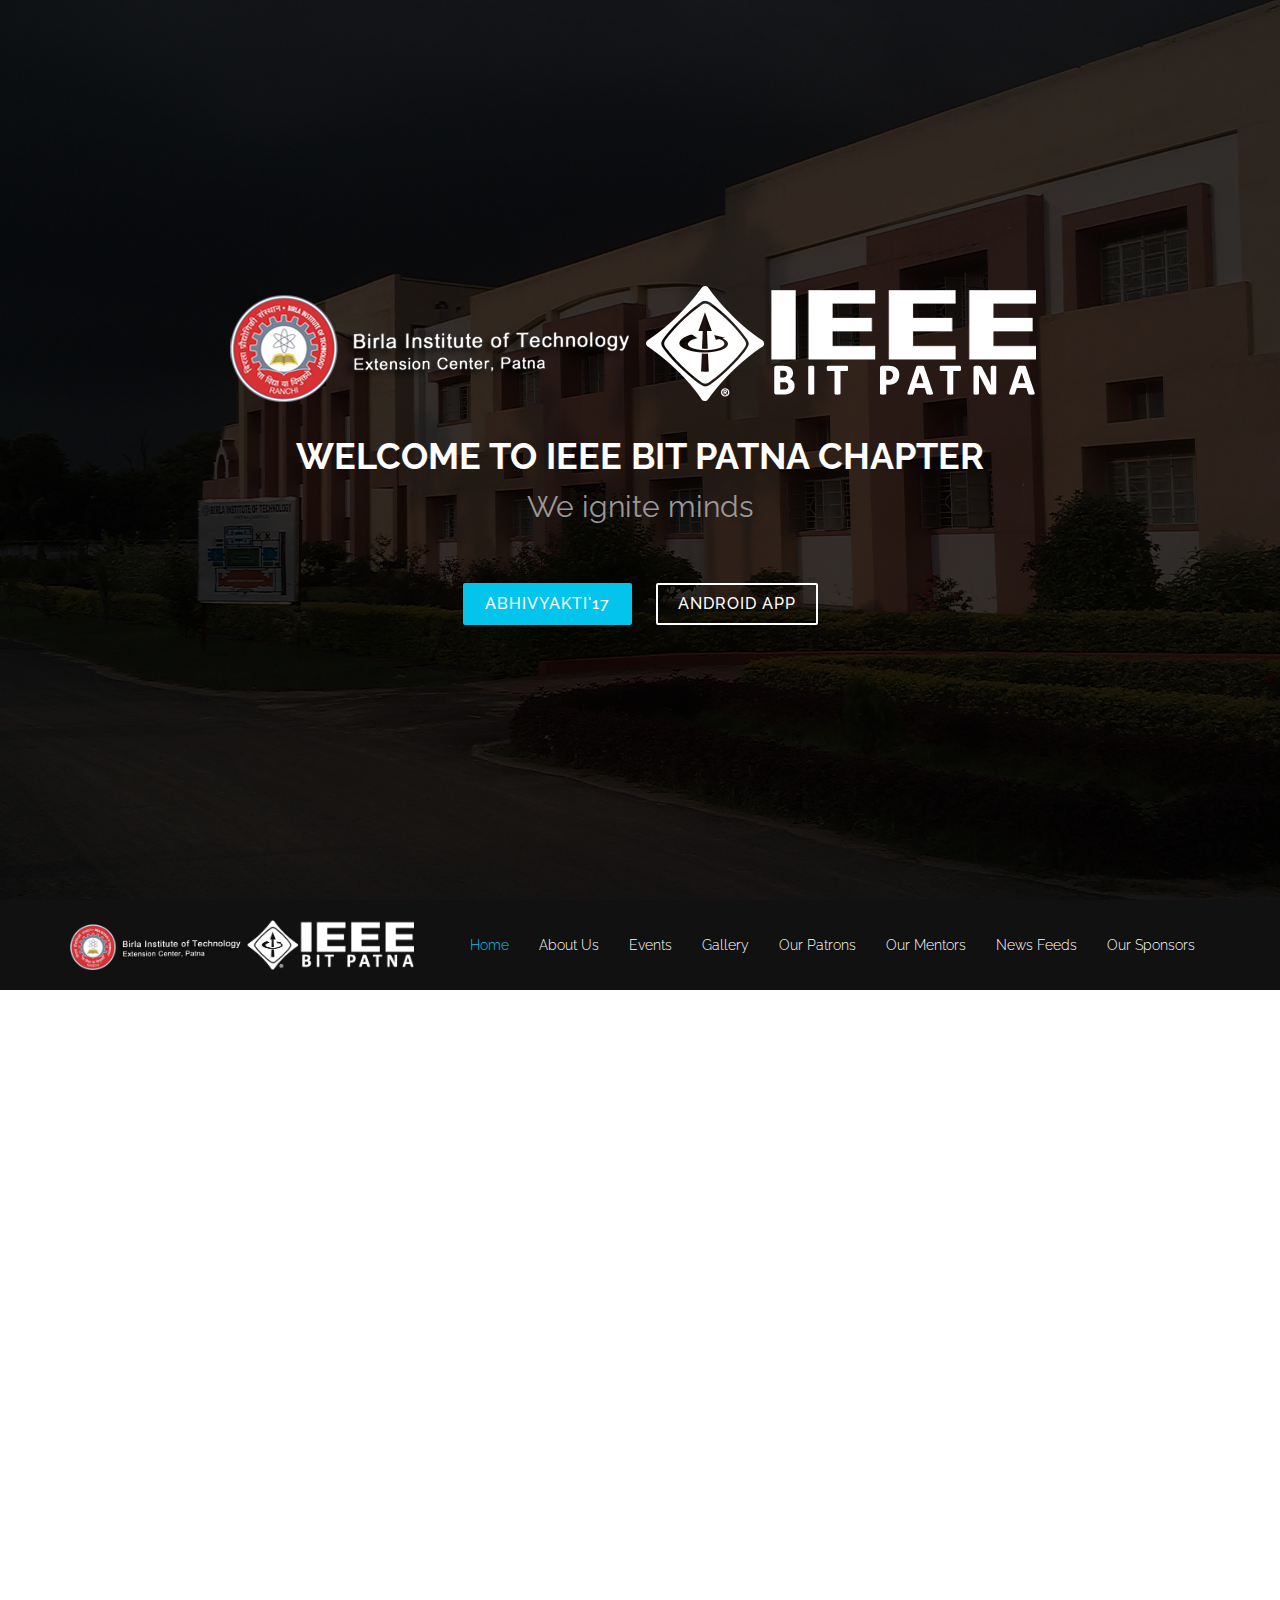
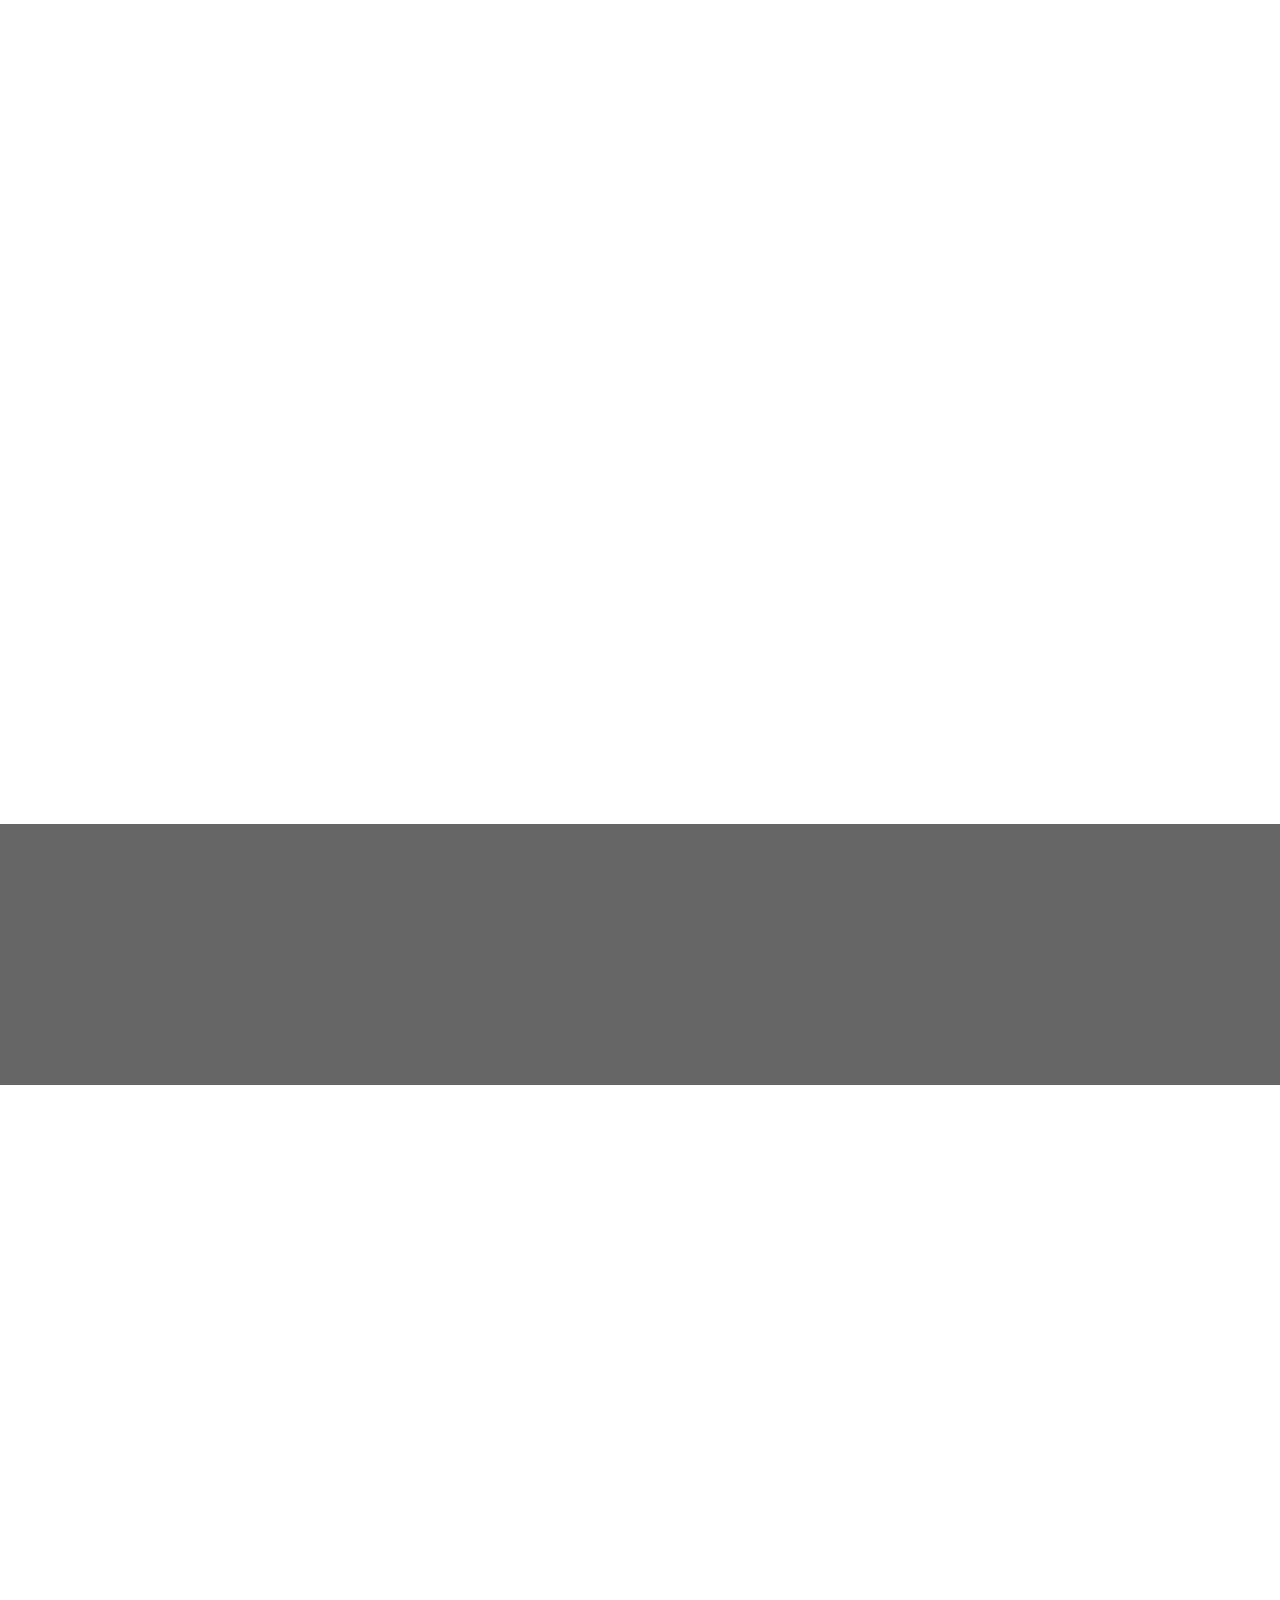
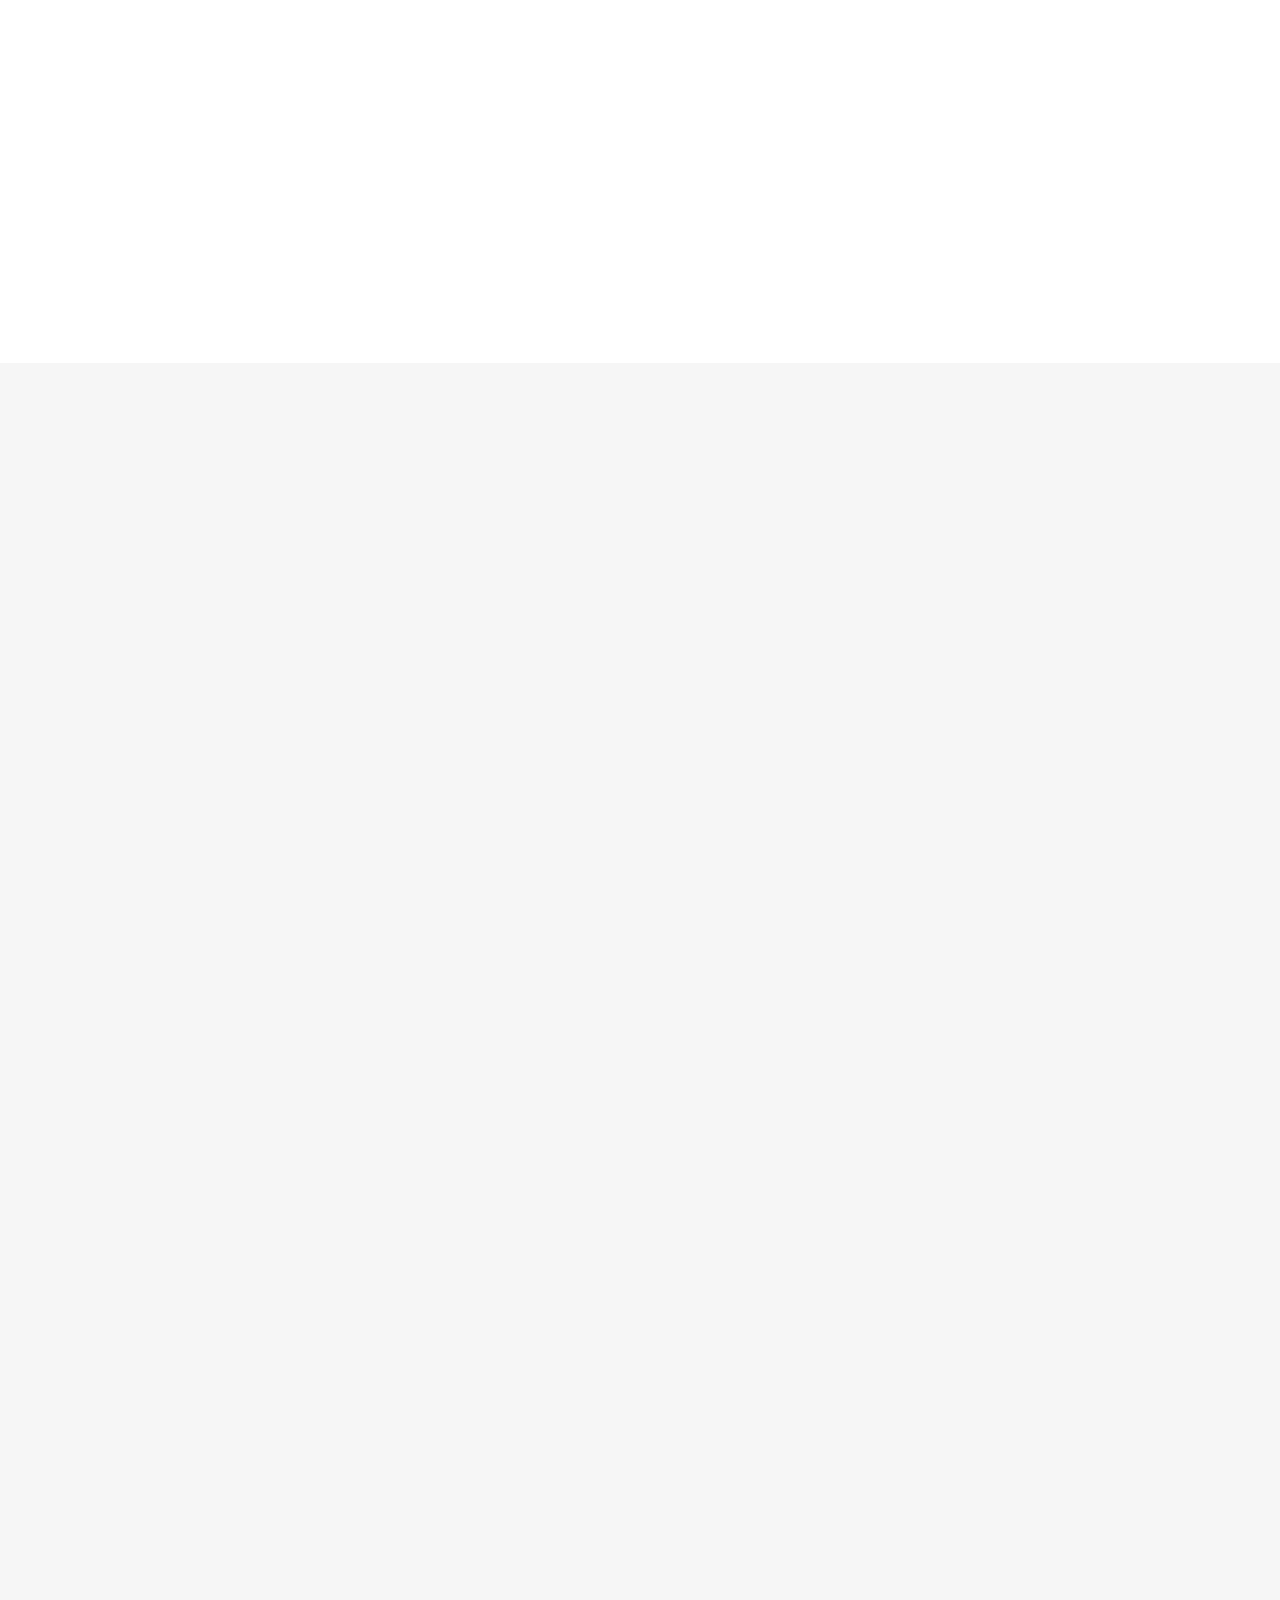
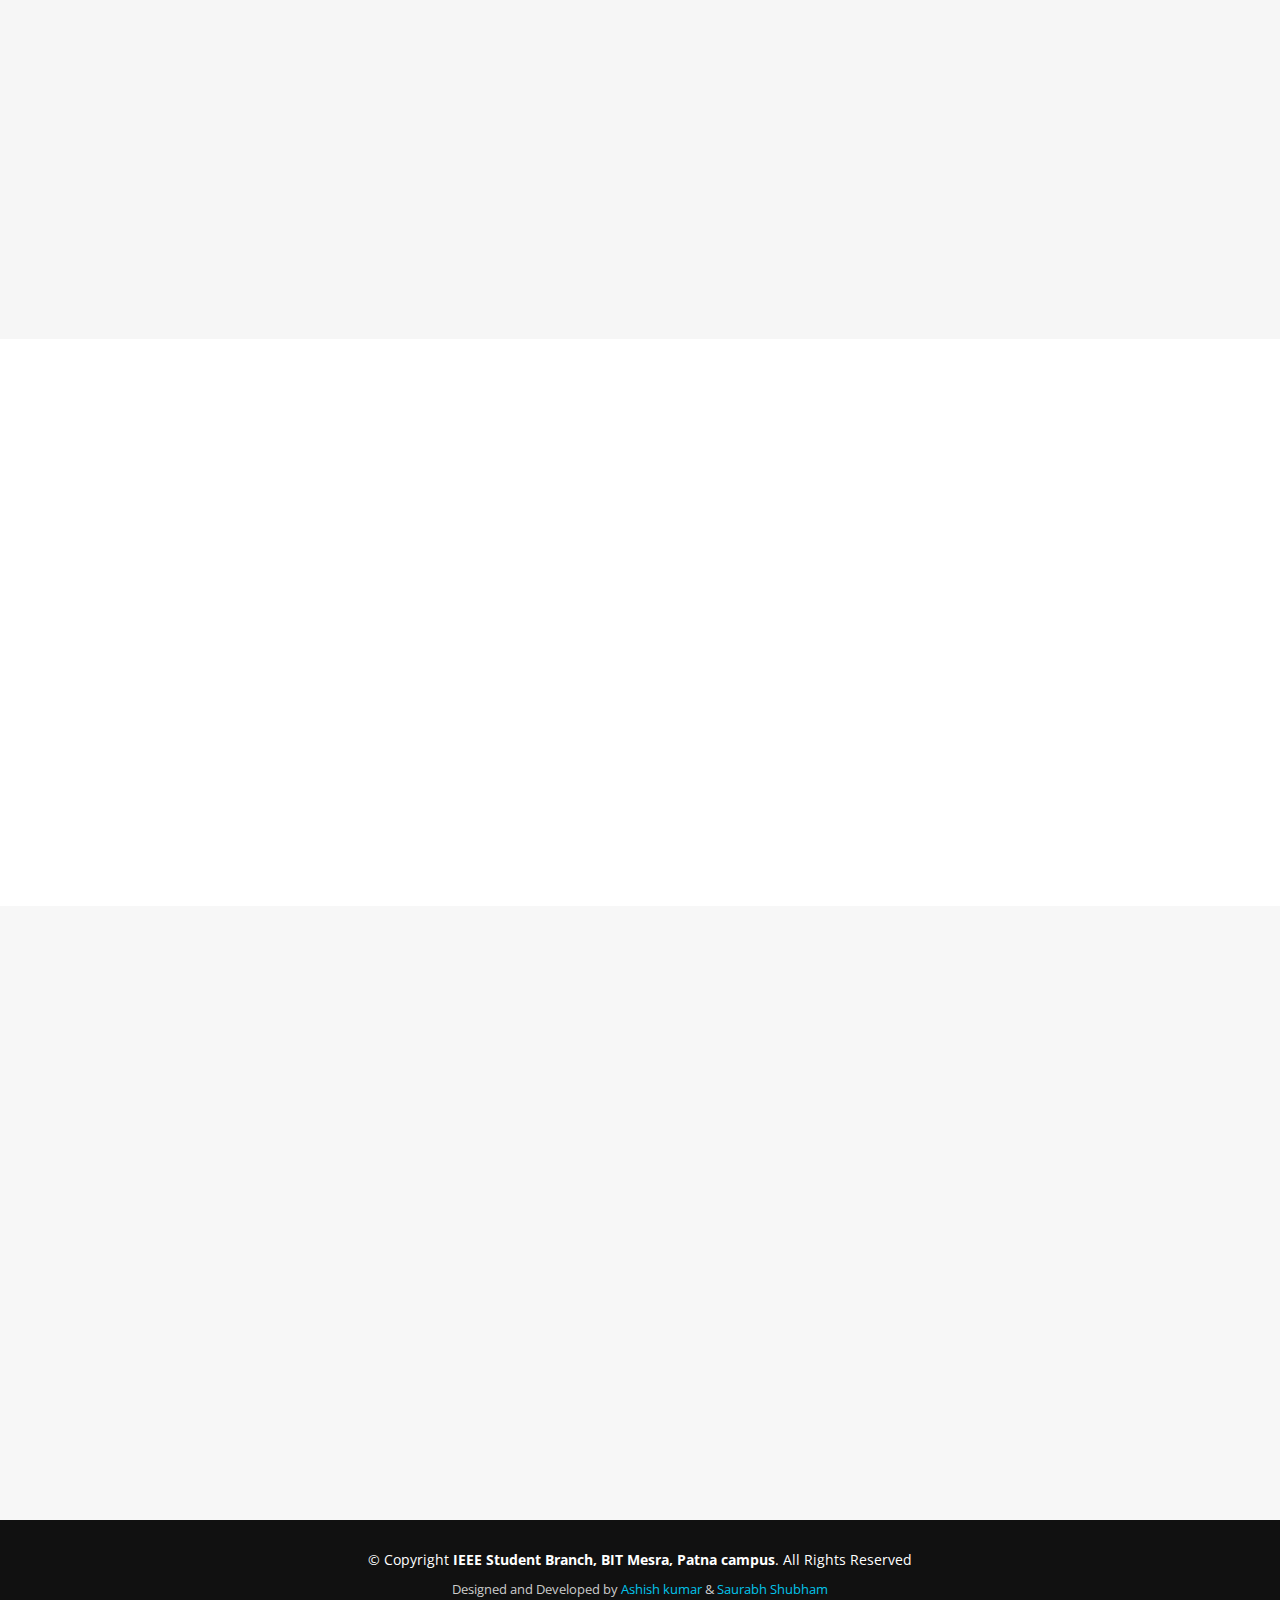
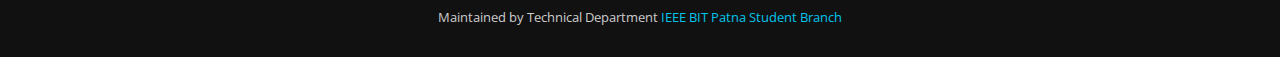
==== commit 6398898e: "added sponsors" ====
--- a/src/index.html
+++ b/src/index.html
@@ -113,9 +113,10 @@
   <hr>
   <h5>RULES</h5>
  <p>1. The maximum number of members in one team is three.<br>
- 2. Carrying college IDs is compulsory.<br>
- 3. Registration should be done beforehand.<br>
- 4. If events clash please inform beforehand.</p>
+ 2. Participants are required to design the poster beforehand.<br>
+ 3. Carrying college IDs is compulsory.<br>
+ 4. Registration should be done beforehand.<br>
+ 5. If events clash please inform beforehand.</p>
   <hr>
  <h5>STRUCTURE</h5>
 <p>Posters will be submitted by students in a group consisting of maximum 3 members.<br> Topic for the Poster submission event will be “Technology in 2020”.</p>
@@ -776,8 +777,9 @@
         <li><a href="#portfolio">Gallery</a></li>
         <li><a href="#testimonials1">Our Patrons</a></li>
         <li><a href="#testimonials2">Our Mentors</a></li>
-        <li><a href="#contact">Contact Us</a></li>
+        <!-- <li><a href="#contact">Contact Us</a></li> -->
         <li><a href="https://spectrum.ieee.org" target="_blank">News Feeds</a></li>
+        <li><a href="#team" target="_blank">Our Sponsors</a></li>
       </ul>
             </nav>
           </div>
@@ -1060,15 +1062,101 @@
     </div>
   </section>
    
-<!--   <section id="team">
+  <section id="team">
   <div class="container wow fadeInUp">
     <div class="row">
       <div class="col-md-12">
-        <h3 class="section-title">Our Team</h3>
+        <h3 class="section-title">Our Sponsors</h3>
         <div class="section-title-divider"></div>
-        <p class="section-description">These are the active members of IEEE student chapter</p>
-      </div>
-    </div>
+        <p class="section-description">We proudly present our Sponsors for ABHIVYAKTI'17 Technical Fest</p>
+      </div>
+    </div>
+    
+    <div class="row">
+      <div class="col-md-6">
+        <div class="member">
+          <div class="pic" style="height: 178px;"><img src="img/aceacademy.jpg" alt=""></div>
+          <h4>ACE Academy</h4>
+          <span>Title Sponsor</span>
+          <div class="social">
+            <!-- <a href=""><i class="fa fa-twitter"></i></a> -->
+            <a href="https://www.facebook.com/aceengineeringacademypatna/" target="_blank"><i class="fa fa-facebook"></i></a>
+            <!-- <a href=""><i class="fa fa-google-plus"></i></a>
+            <a href=""><i class="fa fa-linkedin"></i></a> -->
+          </div>
+        </div>
+      </div>
+
+      <div class="col-md-6">
+        <div class="member">
+          <div class="pic" style="height: 178px;"><img src="img/brewbakes.jpg" alt=""></div>
+          <h4>Brew Bakes</h4>
+          <span>Voucher Partner</span>
+          <div class="social">
+            <!-- <a href=""><i class="fa fa-twitter"></i></a> -->
+            <a href="https://www.facebook.com/brewbakespatna/" target="_blank"><i class="fa fa-facebook"></i></a>
+            <!-- <a href=""><i class="fa fa-google-plus"></i></a>
+            <a href=""><i class="fa fa-linkedin"></i></a> -->
+          </div>
+        </div>
+      </div>
+   <!-- 
+      <div class="col-md-2">
+        <div class="member">
+          <div class="pic"><img src="img/team.png" alt=""></div>
+          <h4>member</h4>
+          <span>Post</span>
+          <div class="social">
+            <a href=""><i class="fa fa-twitter"></i></a>
+            <a href=""><i class="fa fa-facebook"></i></a>
+            <a href=""><i class="fa fa-google-plus"></i></a>
+            <a href=""><i class="fa fa-linkedin"></i></a>
+          </div>
+        </div>
+      </div>
+   
+      <div class="col-md-2">
+        <div class="member">
+          <div class="pic"><img src="img/team.png" alt=""></div>
+          <h4>member</h4>
+          <span>Post</span>
+          <div class="social">
+            <a href=""><i class="fa fa-twitter"></i></a>
+            <a href=""><i class="fa fa-facebook"></i></a>
+            <a href=""><i class="fa fa-google-plus"></i></a>
+            <a href=""><i class="fa fa-linkedin"></i></a>
+          </div>
+        </div>
+      </div>
+        <div class="col-md-2">
+        <div class="member">
+          <div class="pic"><img src="img/team.png" alt=""></div>
+          <h4>member</h4>
+          <span>Post</span>
+          <div class="social">
+            <a href=""><i class="fa fa-twitter"></i></a>
+            <a href=""><i class="fa fa-facebook"></i></a>
+            <a href=""><i class="fa fa-google-plus"></i></a>
+            <a href=""><i class="fa fa-linkedin"></i></a>
+          </div>
+        </div>
+      </div>
+        <div class="col-md-2">
+        <div class="member">
+          <div class="pic"><img src="img/team.png" alt=""></div>
+          <h4>member</h4>
+          <span>Post</span>
+          <div class="social">
+            <a href=""><i class="fa fa-twitter"></i></a>
+            <a href=""><i class="fa fa-facebook"></i></a>
+            <a href=""><i class="fa fa-google-plus"></i></a>
+            <a href=""><i class="fa fa-linkedin"></i></a>
+          </div>
+        </div>
+      </div>
+      
+    </div>  
+
     
     <div class="row">
       <div class="col-md-2">
@@ -1155,92 +1243,6 @@
       
     </div>  
 
-    
-    <div class="row">
-      <div class="col-md-2">
-        <div class="member">
-          <div class="pic"><img src="img/team.png" alt=""></div>
-          <h4>member</h4>
-          <span>Post</span>
-          <div class="social">
-            <a href=""><i class="fa fa-twitter"></i></a>
-            <a href=""><i class="fa fa-facebook"></i></a>
-            <a href=""><i class="fa fa-google-plus"></i></a>
-            <a href=""><i class="fa fa-linkedin"></i></a>
-          </div>
-        </div>
-      </div>
-      
-      <div class="col-md-2">
-        <div class="member">
-          <div class="pic"><img src="img/team.png" alt=""></div>
-          <h4>member</h4>
-          <span>Post</span>
-          <div class="social">
-            <a href=""><i class="fa fa-twitter"></i></a>
-            <a href=""><i class="fa fa-facebook"></i></a>
-            <a href=""><i class="fa fa-google-plus"></i></a>
-            <a href=""><i class="fa fa-linkedin"></i></a>
-          </div>
-        </div>
-      </div>
-      
-      <div class="col-md-2">
-        <div class="member">
-          <div class="pic"><img src="img/team.png" alt=""></div>
-          <h4>member</h4>
-          <span>Post</span>
-          <div class="social">
-            <a href=""><i class="fa fa-twitter"></i></a>
-            <a href=""><i class="fa fa-facebook"></i></a>
-            <a href=""><i class="fa fa-google-plus"></i></a>
-            <a href=""><i class="fa fa-linkedin"></i></a>
-          </div>
-        </div>
-      </div>
-      
-      <div class="col-md-2">
-        <div class="member">
-          <div class="pic"><img src="img/team.png" alt=""></div>
-          <h4>member</h4>
-          <span>Post</span>
-          <div class="social">
-            <a href=""><i class="fa fa-twitter"></i></a>
-            <a href=""><i class="fa fa-facebook"></i></a>
-            <a href=""><i class="fa fa-google-plus"></i></a>
-            <a href=""><i class="fa fa-linkedin"></i></a>
-          </div>
-        </div>
-      </div>
-        <div class="col-md-2">
-        <div class="member">
-          <div class="pic"><img src="img/team.png" alt=""></div>
-          <h4>member</h4>
-          <span>Post</span>
-          <div class="social">
-            <a href=""><i class="fa fa-twitter"></i></a>
-            <a href=""><i class="fa fa-facebook"></i></a>
-            <a href=""><i class="fa fa-google-plus"></i></a>
-            <a href=""><i class="fa fa-linkedin"></i></a>
-          </div>
-        </div>
-      </div>
-        <div class="col-md-2">
-        <div class="member">
-          <div class="pic"><img src="img/team.png" alt=""></div>
-          <h4>member</h4>
-          <span>Post</span>
-          <div class="social">
-            <a href=""><i class="fa fa-twitter"></i></a>
-            <a href=""><i class="fa fa-facebook"></i></a>
-            <a href=""><i class="fa fa-google-plus"></i></a>
-            <a href=""><i class="fa fa-linkedin"></i></a>
-          </div>
-        </div>
-      </div>
-      
-    </div>  
-
       
        
     <div class="row">
@@ -1414,10 +1416,10 @@
       </div>
       
     </div>  
-
+-->
       
   </div>
-</section> -->
+</section> 
   <section id="contact">
     <div class="container wow fadeInUp">
       <div class="row">
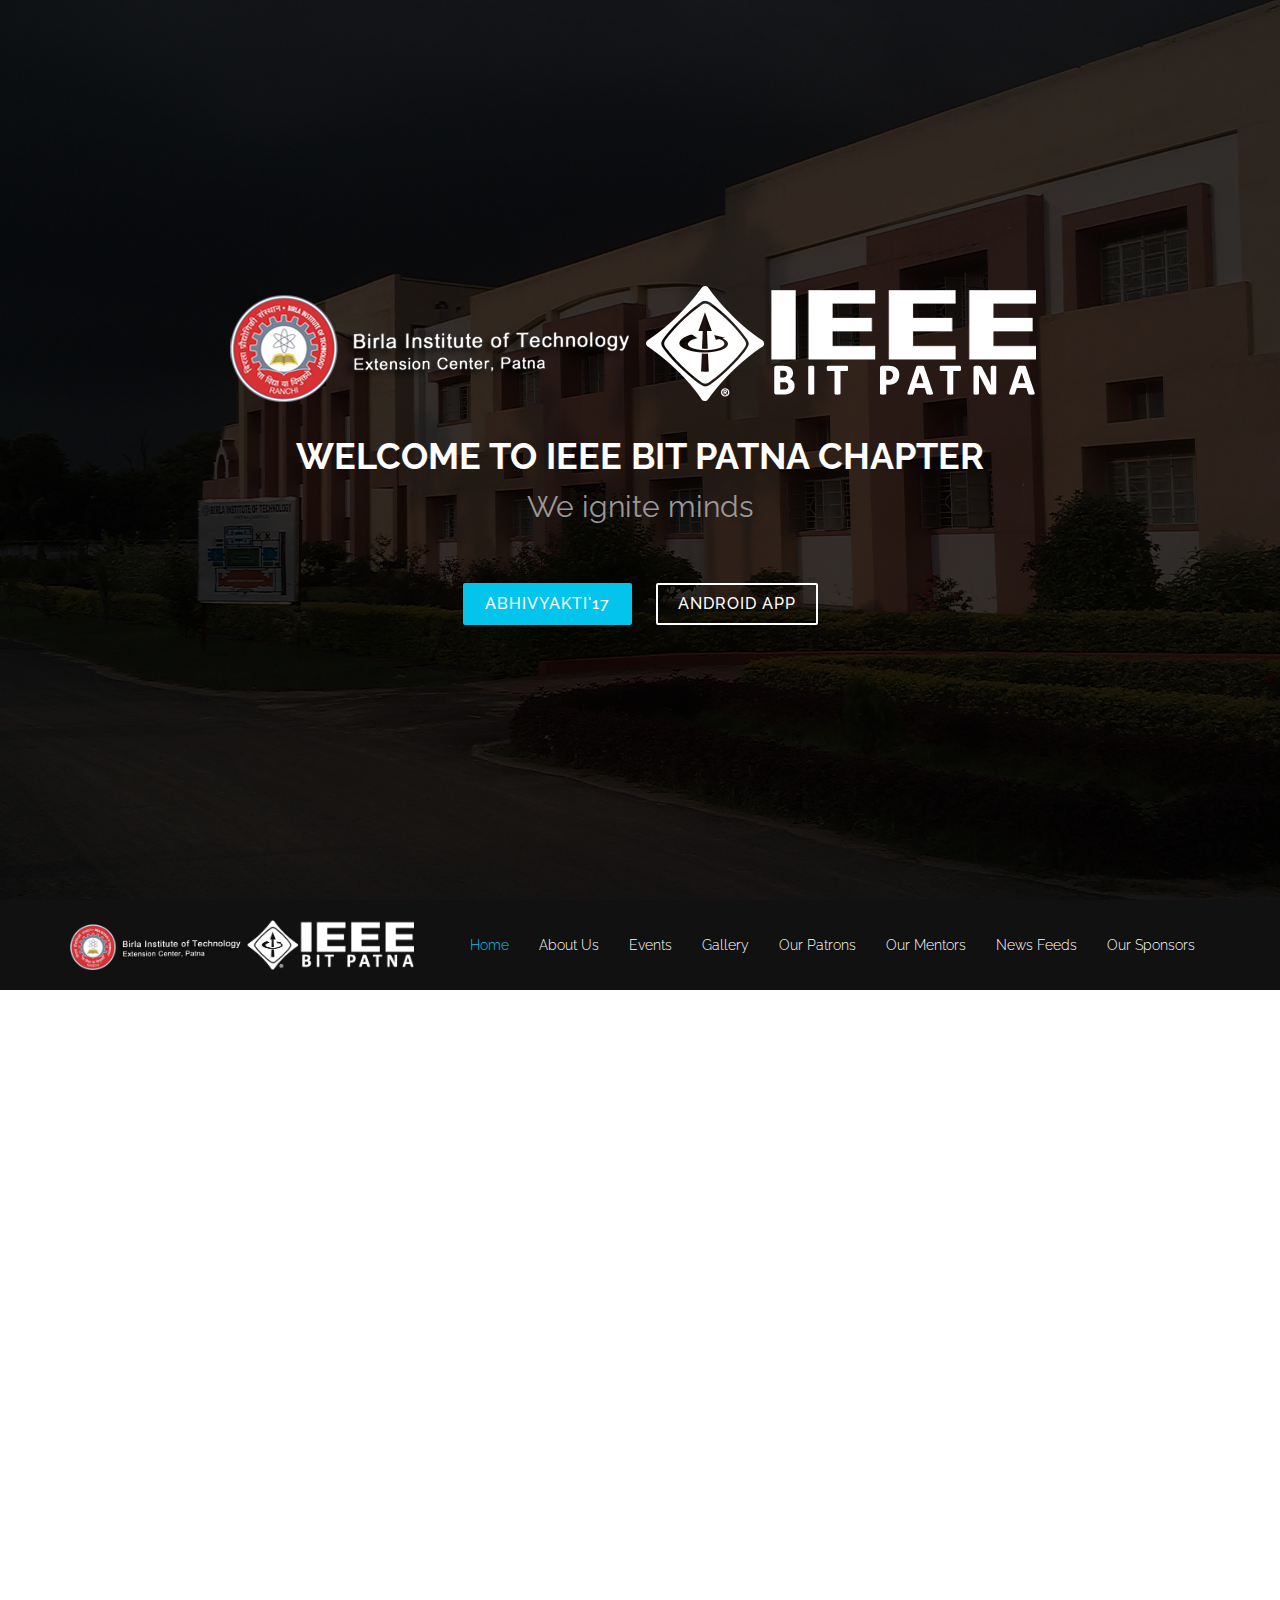
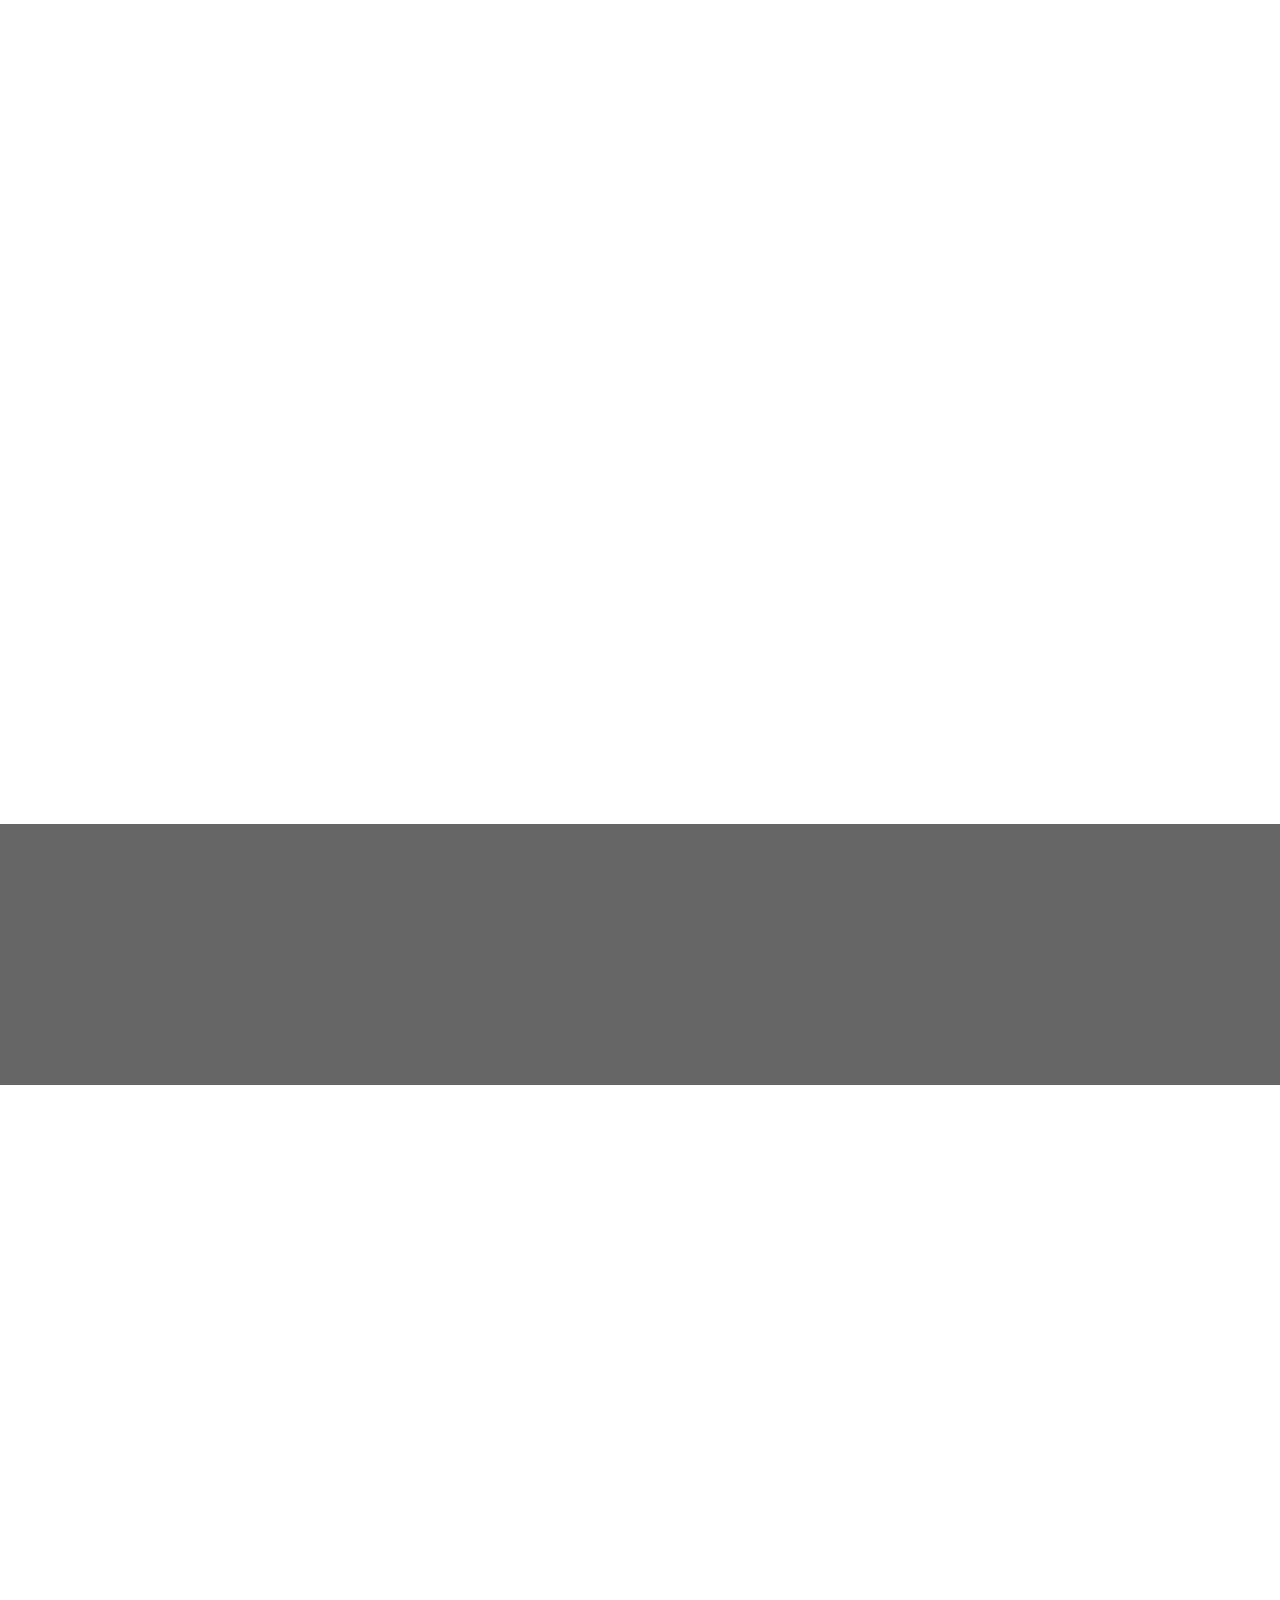
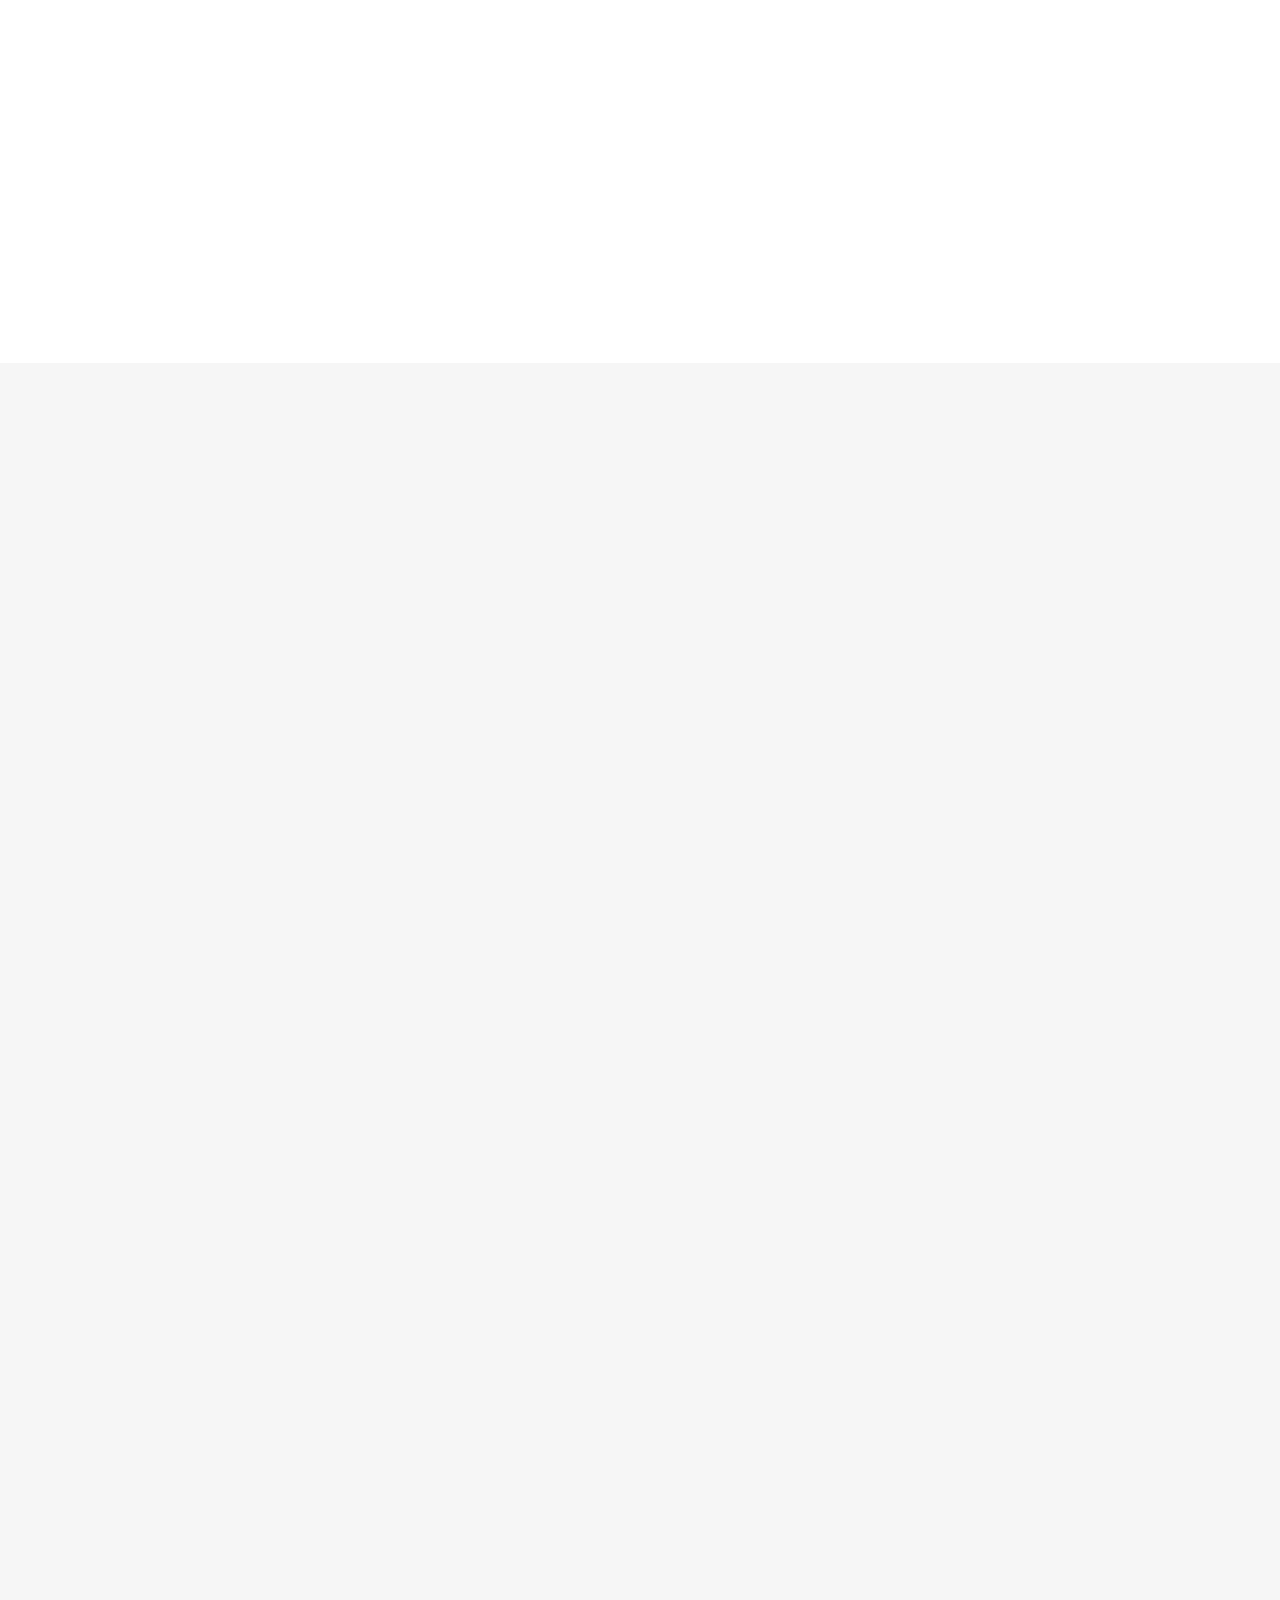
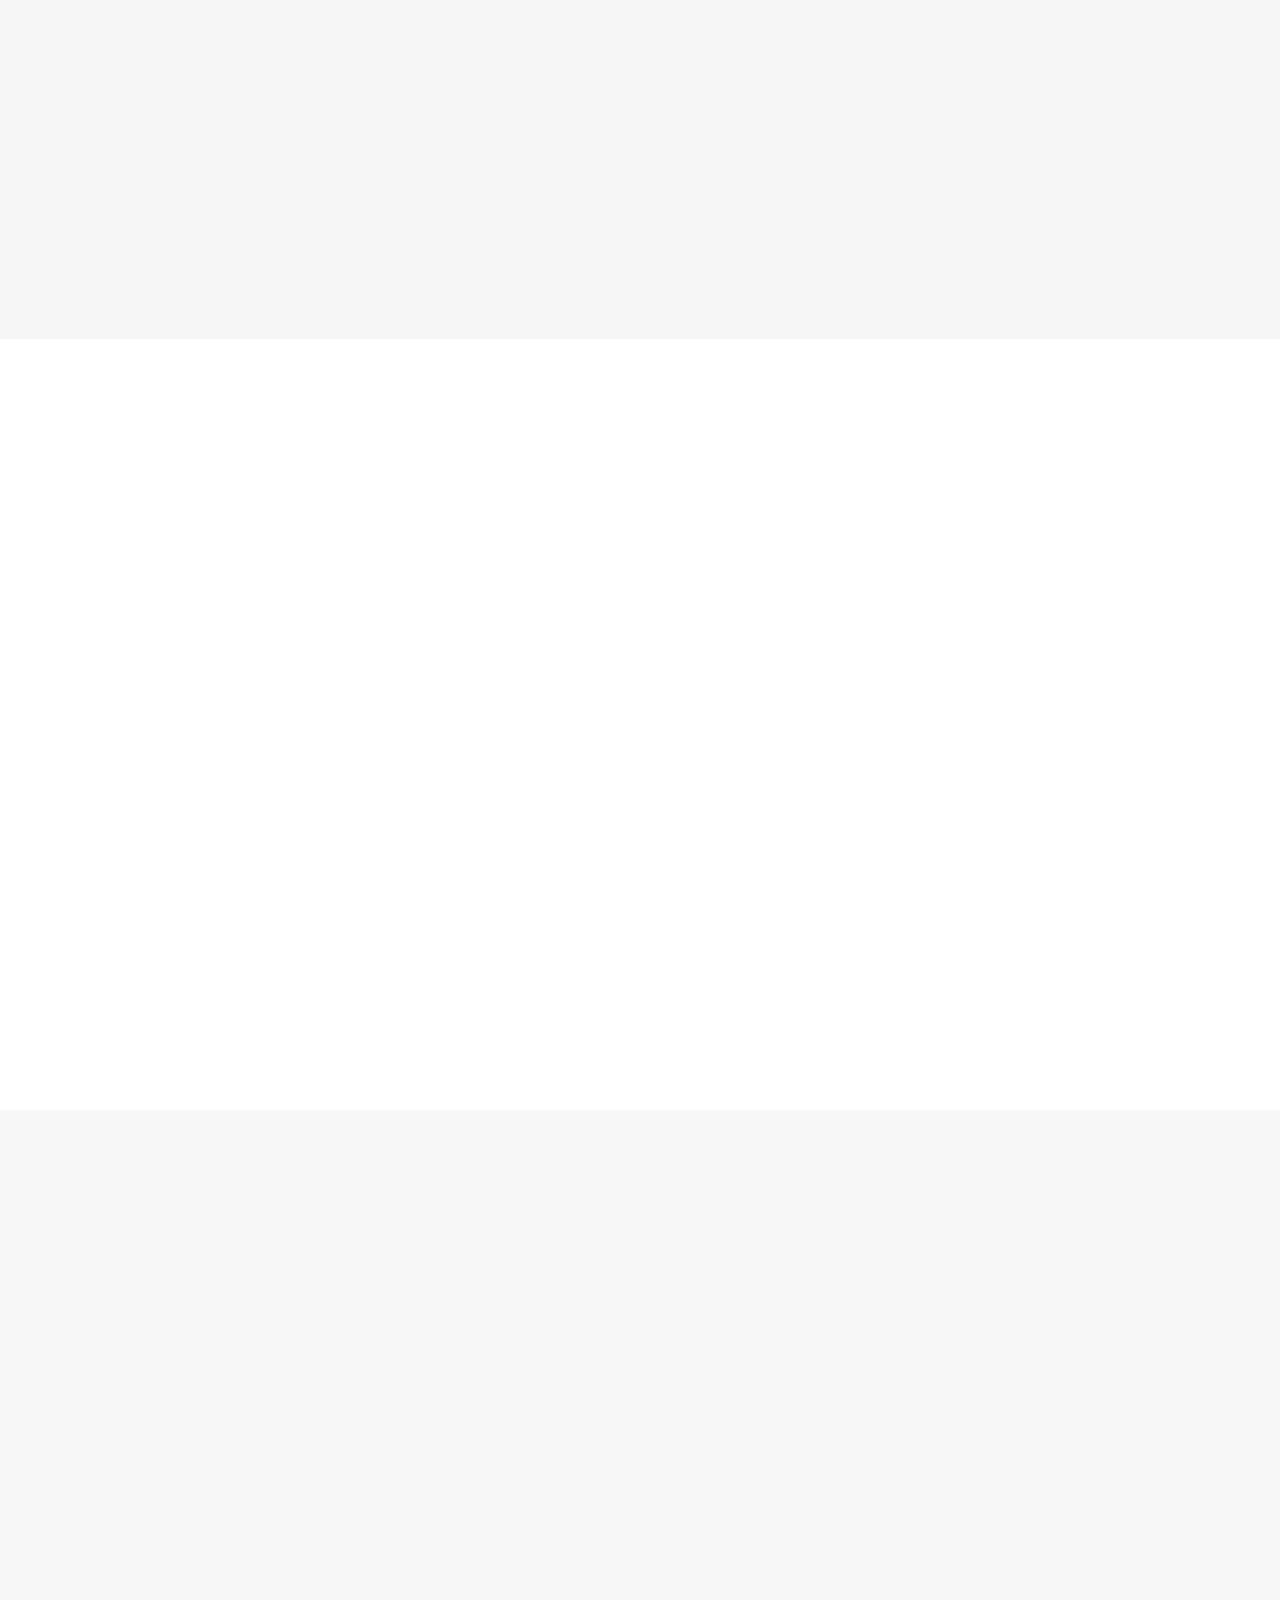
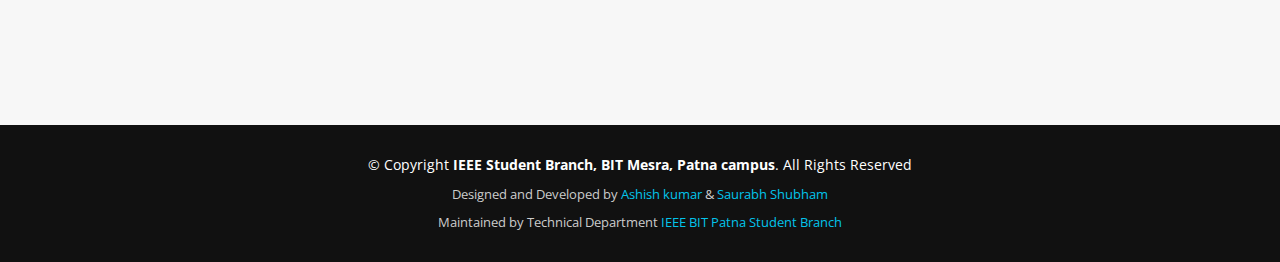
==== commit 99233c05: "added more sponsors" ====
--- a/src/index.html
+++ b/src/index.html
@@ -122,7 +122,7 @@
 <p>Posters will be submitted by students in a group consisting of maximum 3 members.<br> Topic for the Poster submission event will be “Technology in 2020”.</p>
 <hr> 
   <h5>VENUE</h5>
-  <p>Auditorium</p>
+  <p>Outside auditorium</p>
 <hr>
 <h5>PRIZES</h5>
 <p>
@@ -1073,7 +1073,7 @@
     </div>
     
     <div class="row">
-      <div class="col-md-6">
+      <div class="col-md-3">
         <div class="member">
           <div class="pic" style="height: 178px;"><img src="img/aceacademy.jpg" alt=""></div>
           <h4>ACE Academy</h4>
@@ -1087,7 +1087,7 @@
         </div>
       </div>
 
-      <div class="col-md-6">
+      <div class="col-md-3">
         <div class="member">
           <div class="pic" style="height: 178px;"><img src="img/brewbakes.jpg" alt=""></div>
           <h4>Brew Bakes</h4>
@@ -1100,6 +1100,44 @@
           </div>
         </div>
       </div>
+
+      <div class="col-md-3">
+        <div class="member">
+          <div class="pic" style="height: 178px;"><img src="img/ni1.png" alt=""></div>
+          <h4>National Insurance</h4>
+          <span>Print Sponsor</span>
+          <div class="social">
+            <!-- <a href=""><i class="fa fa-twitter"></i></a> -->
+            <a href="https://www.facebook.com/Nationalinsuranceindia/" target="_blank"><i class="fa fa-facebook"></i></a>
+            <!-- <a href=""><i class="fa fa-google-plus"></i></a>
+            <a href=""><i class="fa fa-linkedin"></i></a> -->
+          </div>
+        </div>
+      </div>
+
+      <div class="col-md-3">
+        <div class="member">
+          <div class="pic" style="height: 178px;"><img src="img/ibs.png" alt=""></div>
+          <h4>IBS Institute</h4>
+          <span>Prize Sponsor</span>
+          <div class="social">
+            <!-- <a href=""><i class="fa fa-twitter"></i></a> -->
+            <a href="https://www.facebook.com/IBSinstitute/" target="_blank"><i class="fa fa-facebook"></i></a>
+            <!-- <a href=""><i class="fa fa-google-plus"></i></a>
+            <a href=""><i class="fa fa-linkedin"></i></a> -->
+          </div>
+        </div>
+      </div>
+      <div class="col-md-12">
+      	
+        <div class="member">
+        	<div class="pic" style="height: 40px; transform: scale(0.3); padding-bottom: 230px;"><a href="http://aceenggacademy.com/ace-scholarship-test-2018" target="_blank"><img src="img/clickhere.gif" alt=""></a></div>
+          
+          <h4 style="margin-top: -80px;"><a href="http://aceenggacademy.com/ace-scholarship-test-2018" target="_blank">ACE-SCHOLARSHIP-TEST-2018</a></h4>
+         
+        </div>
+      </div>
+      
    <!-- 
       <div class="col-md-2">
         <div class="member">
